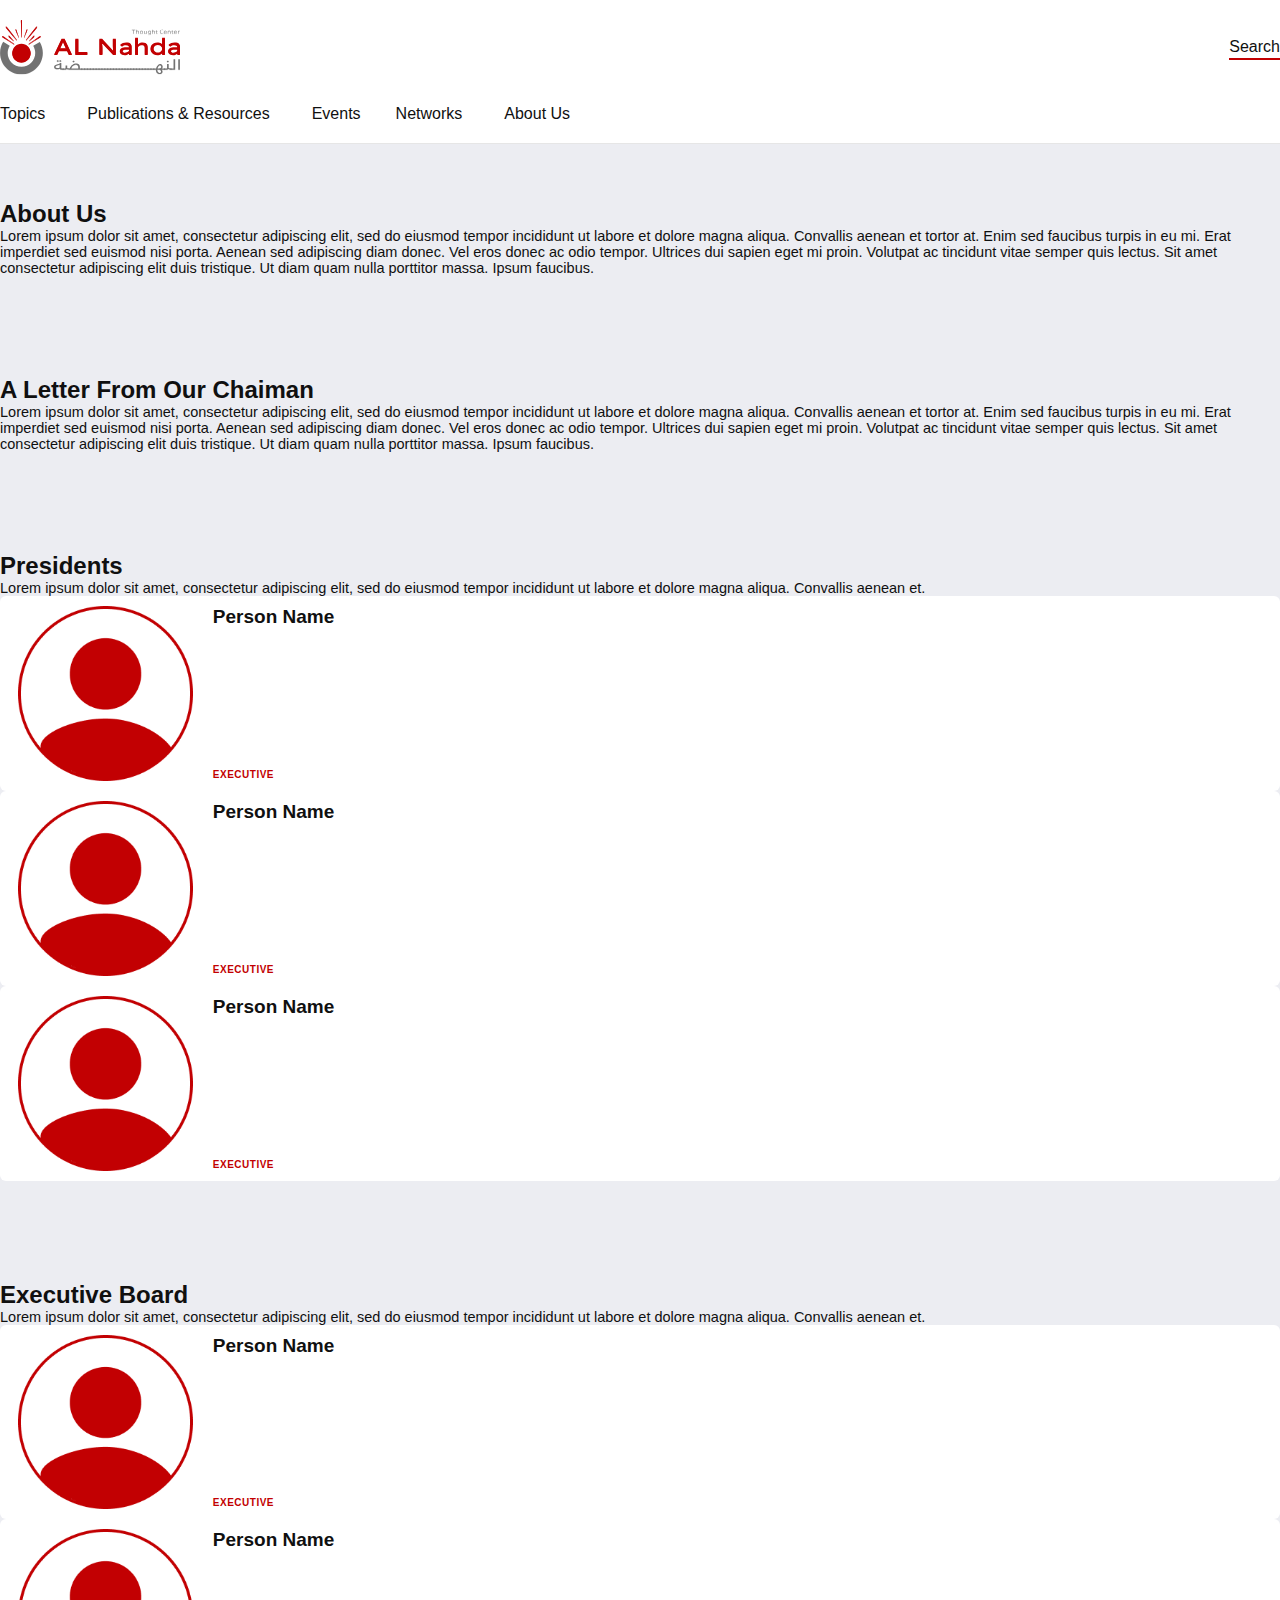
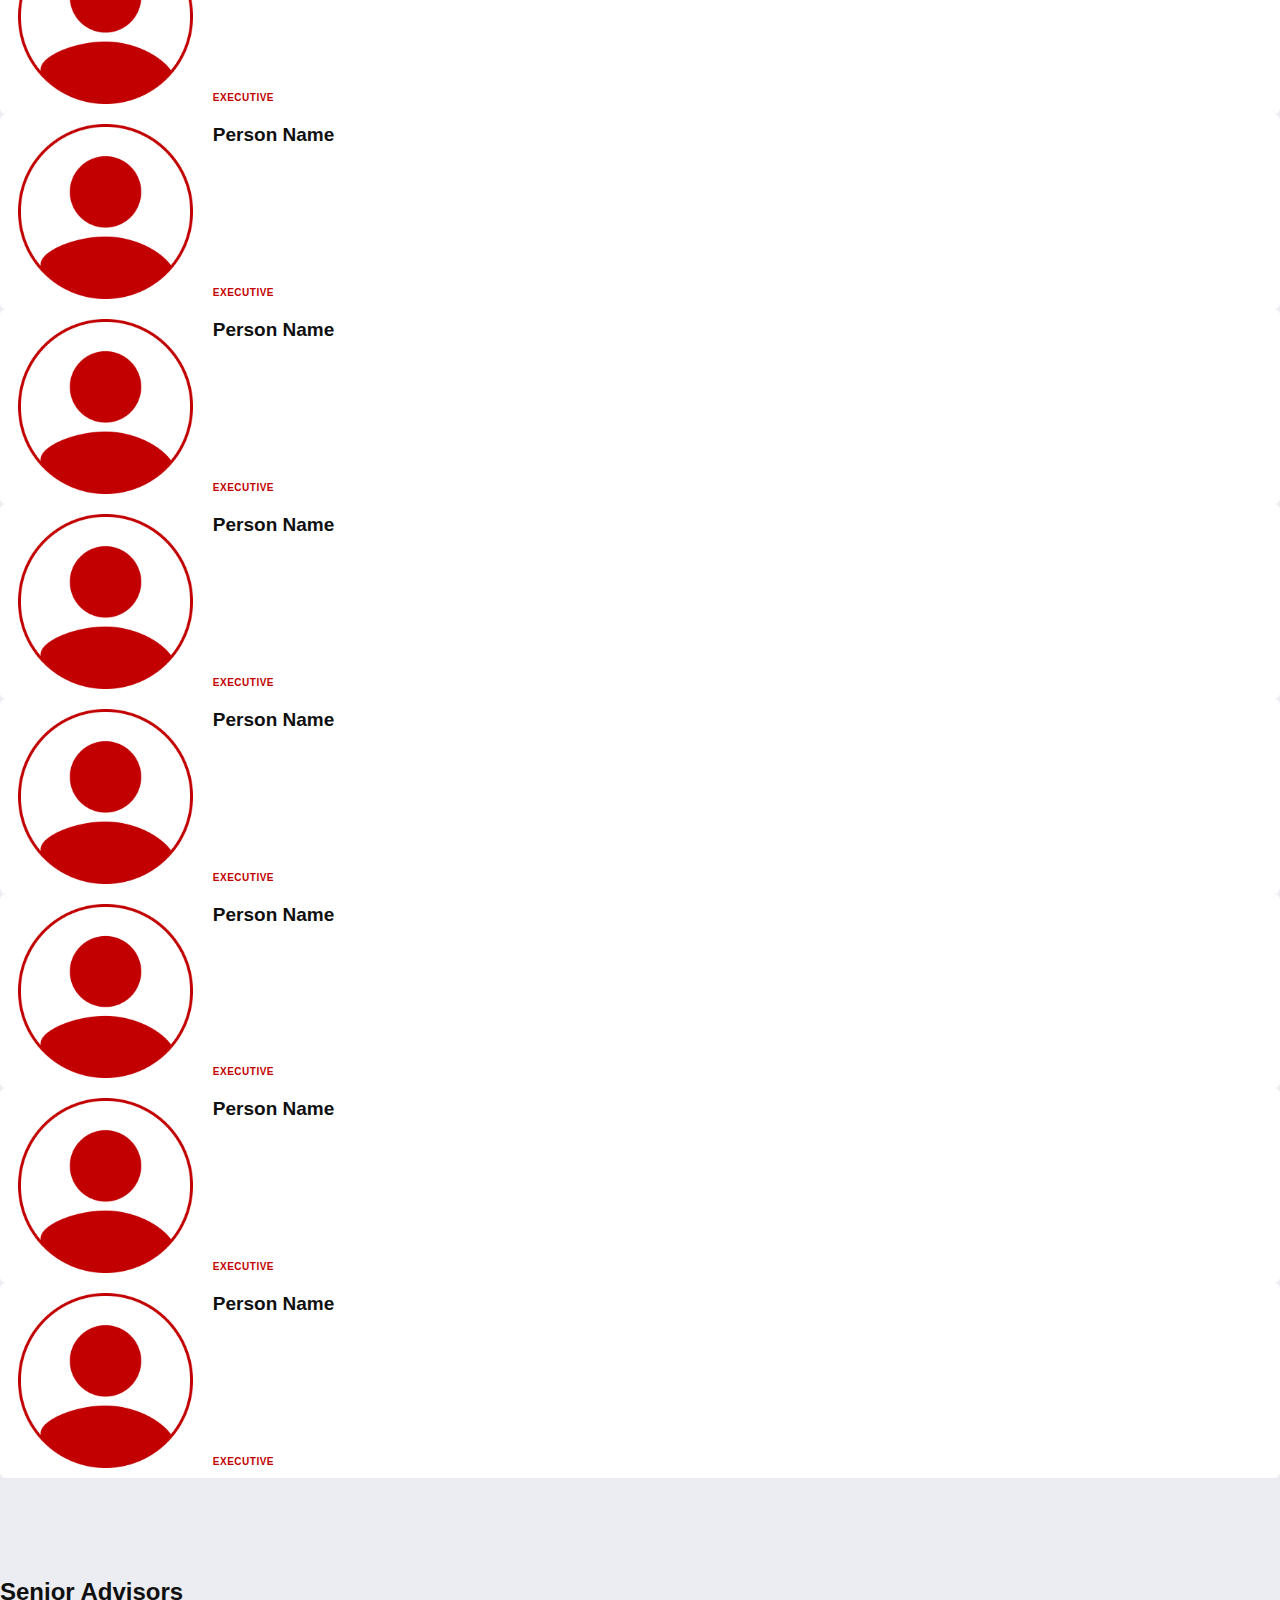
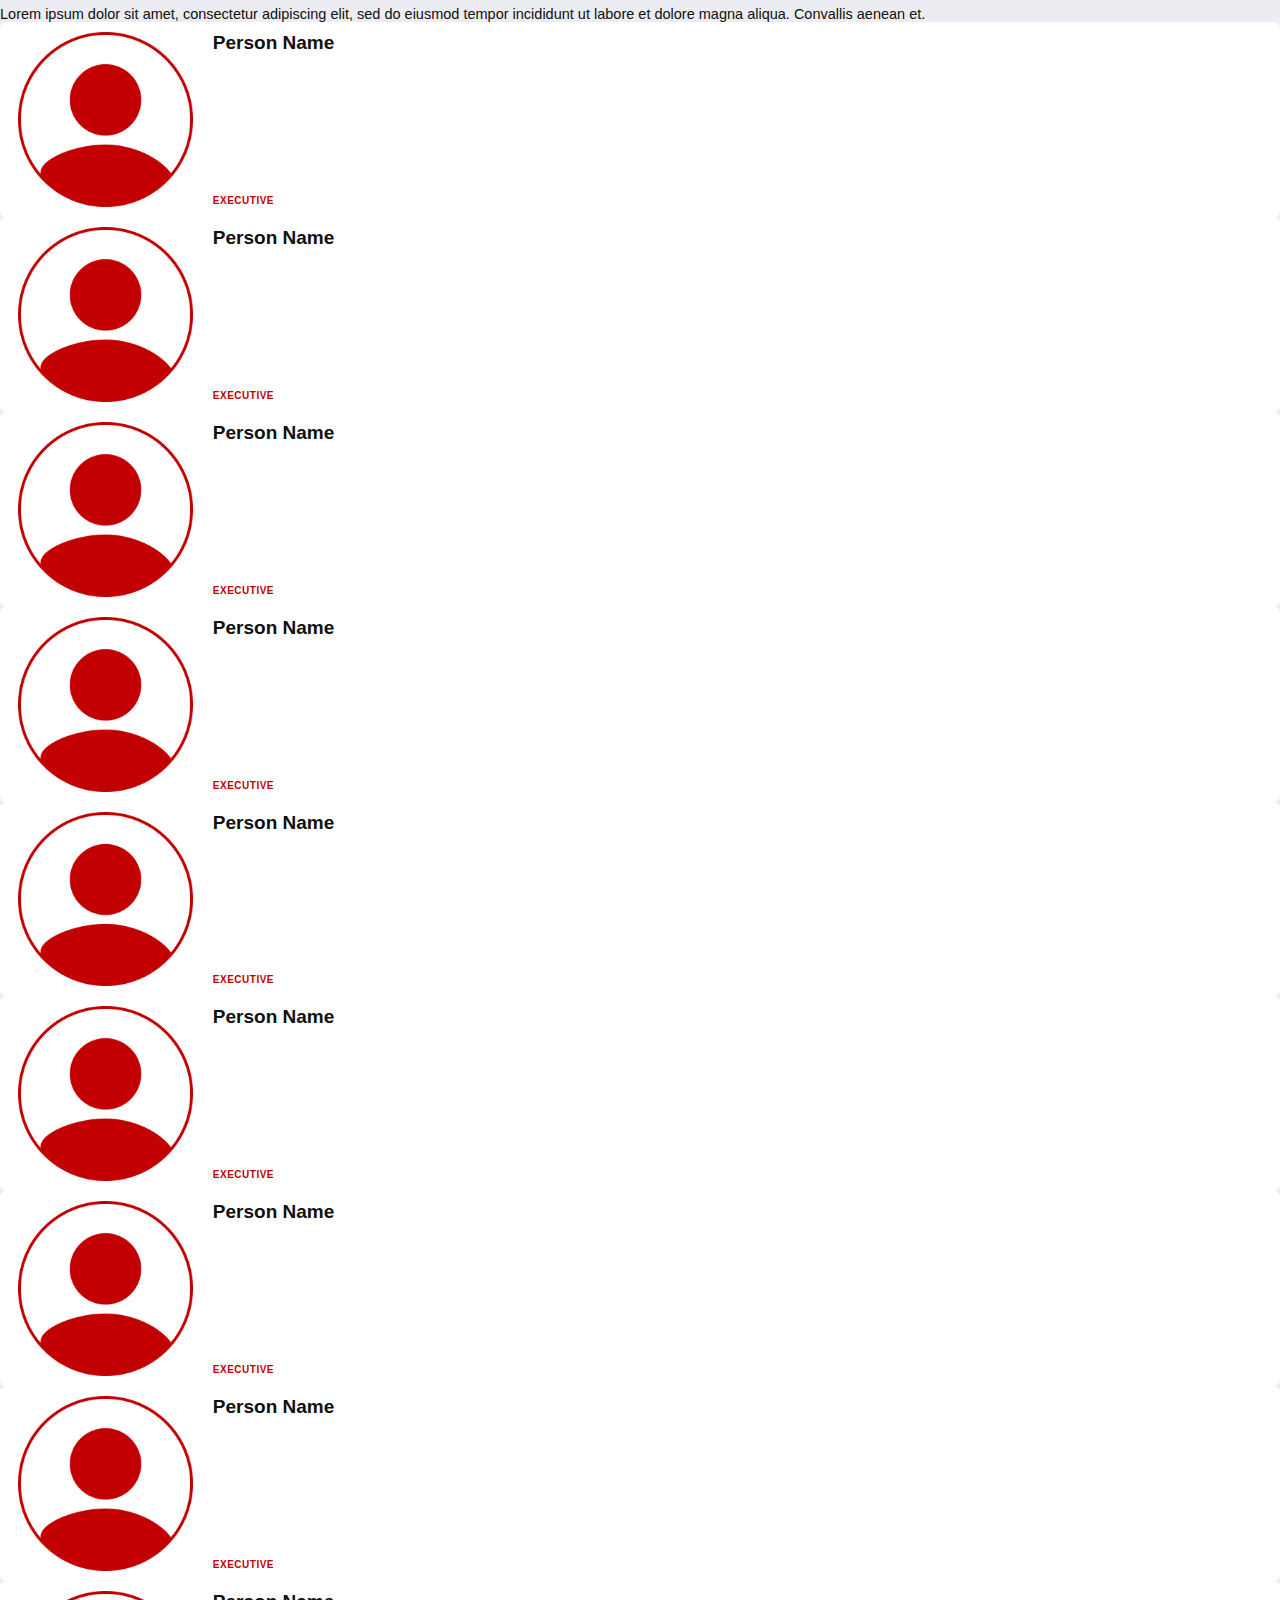
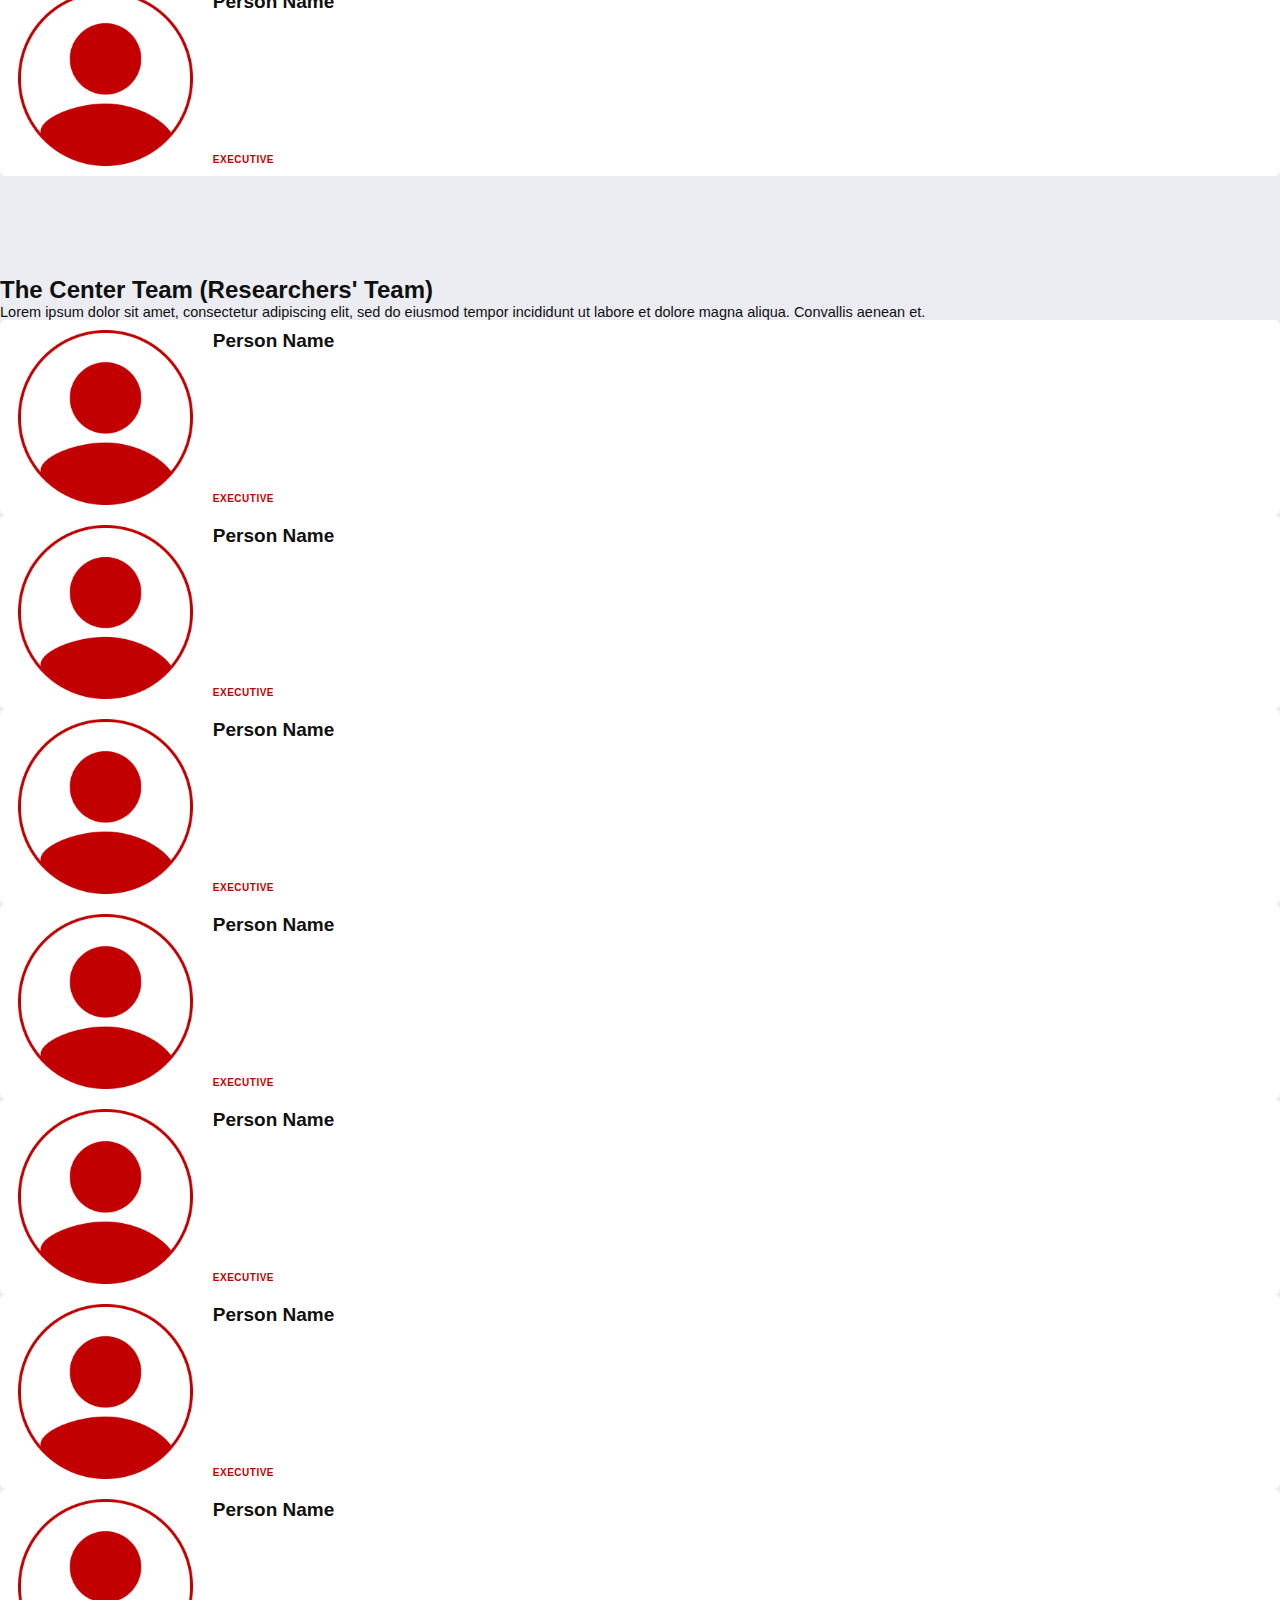
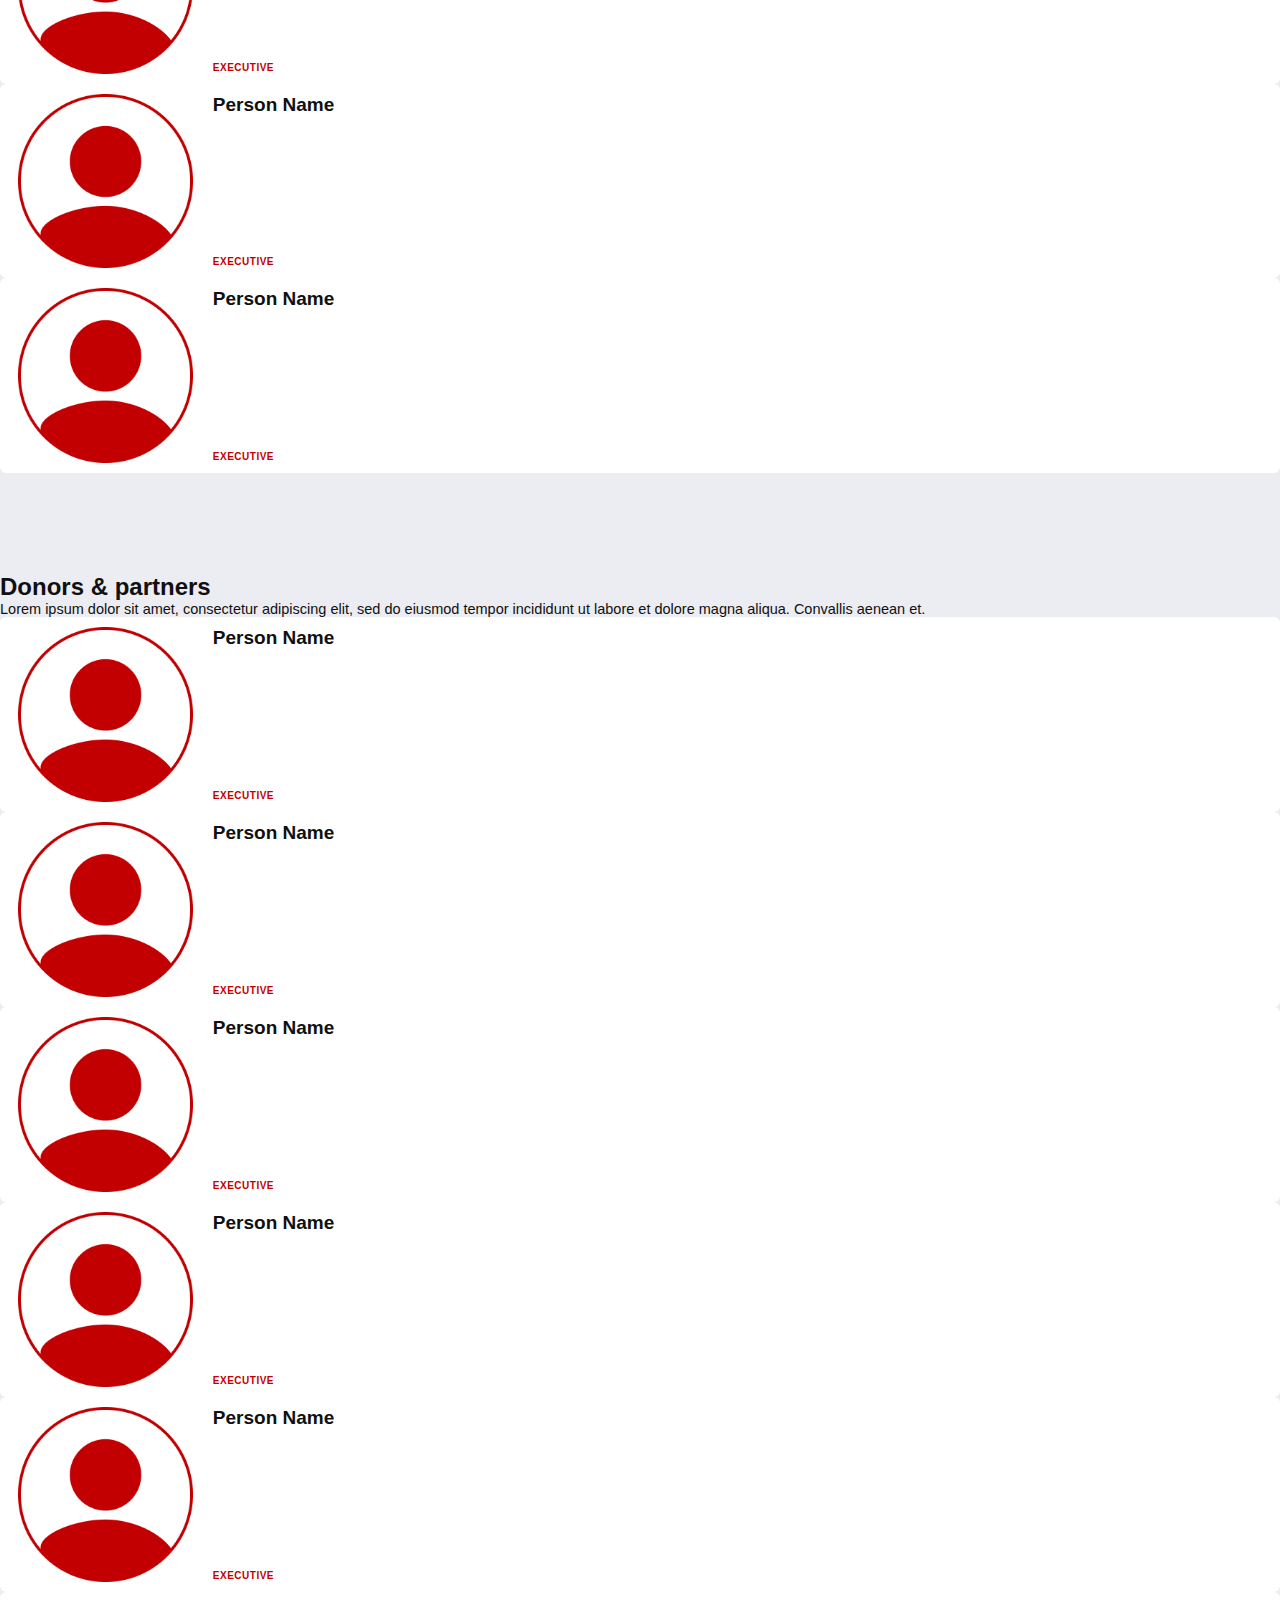
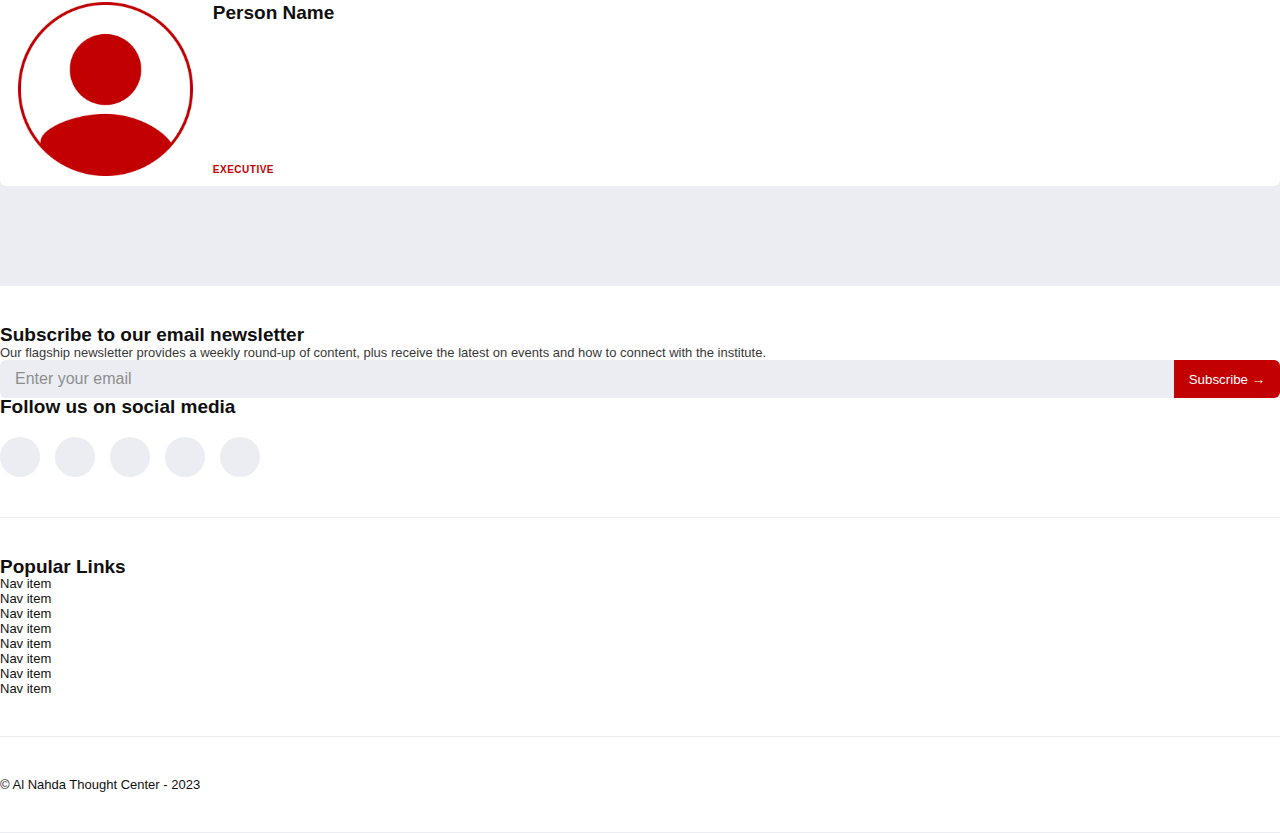
==== about-us.html @ d51bea32 "asd" ====
<!DOCTYPE html>
<html lang="en">
    <head>
        <meta charset="UTF-8" />
        <meta name="viewport" content="width=device-width, initial-scale=1.0" />
        <title>Topics</title>
        <link
            rel="shortcut icon"
            href="/assets/img/favico.png"
            type="image/x-icon"
        />

        <link
            rel="stylesheet"
            href="https://cdn.jsdelivr.net/npm/swiper@10/swiper-bundle.min.css"
        />
        <link
            href="https://cdn.jsdelivr.net/npm/bootstrap@5.3.1/dist/css/bootstrap.min.css"
            rel="stylesheet"
            integrity="sha384-4bw+/aepP/YC94hEpVNVgiZdgIC5+VKNBQNGCHeKRQN+PtmoHDEXuppvnDJzQIu9"
            crossorigin="anonymous"
        />
        <link rel="stylesheet" href="/assets/css/global.css" />
        <link rel="stylesheet" href="/assets/css/breakpoints.css" />
        <link
            rel="stylesheet"
            href="https://cdnjs.cloudflare.com/ajax/libs/font-awesome/6.4.2/css/all.min.css"
            integrity="sha512-z3gLpd7yknf1YoNbCzqRKc4qyor8gaKU1qmn+CShxbuBusANI9QpRohGBreCFkKxLhei6S9CQXFEbbKuqLg0DA=="
            crossorigin="anonymous"
            referrerpolicy="no-referrer"
        />

        <script src="https://cdn.jsdelivr.net/npm/swiper@10/swiper-bundle.min.js"></script>
    </head>
    <body>
        <header class="header always-light">
            <div class="header__head container">
                <div class="header__logo_search_field">
                    <a href="/" class="img header__logo">
                        <img
                            src="/assets/img/alNahdaLogo.svg"
                            alt="AlNahda Logo"
                            srcset=""
                            width="225px"
                            data-background="transparent"
                        />
                        <img
                            src="/assets/img/alNahdaLogo_dark.svg"
                            alt="AlNahda Logo"
                            srcset=""
                            width="225px"
                            data-background="light"
                        />
                    </a>
                    <div class="header__right-group">
                        <div class="header__search_option">
                            <span class="hide-on-tablet">Search</span>
                            <i class="fa fa-search"></i>
                        </div>
                        <div class="header__hamburger-menu">
                            <i class="open-icon fa fa-bars"></i>
                            <i class="close-icon fa fa-xmark"></i>
                        </div>
                    </div>
                </div>
                <nav class="header__nav_bar">
                    <div class="header__main-menu">
                        <div class="header__nav_option" data-nav="topics">
                            <span>Topics</span>
                            <i class="fa fa-chevron-down"></i>
                        </div>
                        <div class="header__nav_option" data-nav="publications">
                            <span>Publications & Resources</span>
                            <i class="fa fa-chevron-down"></i>
                        </div>
                        <div class="header__nav_option">
                            <span>Events</span>
                        </div>
                        <div class="header__nav_option">
                            <span>Networks</span>
                            <i class="fa fa-chevron-down"></i>
                        </div>
                        <div class="header__nav_option">
                            <span>About Us</span>
                            <i class="fa fa-chevron-down"></i>
                        </div>
                    </div>
                    <div class="header__submenu">
                        <div class="container header__placeholders-wrapper">
                            <div class="header__submenu__placeholder"></div>
                            <div class="header__submenu__separator"></div>
                            <div class="header__subsubmenu__placeholder"></div>
                        </div>
                        <template data-nav="topics">
                            <div class="header__submenu__content">
                                <h3 class="card-title">Topic Themes</h3>
                                <ul class="submenu-list">
                                    <li
                                        class="submenu-item"
                                        data-submenu="arab_transformations_and_al_nahda"
                                    >
                                        <a href="/topics.html">
                                            Arab Transformations and Al Nahda
                                        </a>
                                    </li>
                                    <li
                                        class="submenu-item"
                                        data-submenu="access_to_justice"
                                    >
                                        <a href="#"> Access to Justice </a>
                                    </li>
                                    <li class="submenu-item">
                                        <a href="#">
                                            Social Protection and Economic
                                            Development
                                        </a>
                                    </li>
                                    <li class="submenu-item">
                                        <a href="#">
                                            The Question of Palestine
                                        </a>
                                    </li>
                                    <li class="submenu-item">
                                        <a href="#">
                                            Migration, Forced Displacement, and
                                            statelessness in the Arab World
                                        </a>
                                    </li>
                                    <li class="submenu-item">
                                        <a href="#">
                                            Gender Justice and Youth Empowerment
                                        </a>
                                    </li>
                                </ul>
                            </div>

                            <template
                                data-submenu="arab_transformations_and_al_nahda"
                            >
                                <div class="header__subsubmenu__content">
                                    <h3
                                        class="card-title"
                                        id="subsubmenu-title"
                                    ></h3>
                                    <ul class="submenu-list">
                                        <li class="submenu-item">
                                            <a href="#">
                                                Revival of Al Nahda Talks
                                            </a>
                                        </li>
                                        <li class="submenu-item">
                                            <a href="#">
                                                Peace and Conflict in the Arab
                                                World
                                            </a>
                                        </li>
                                        <li class="submenu-item">
                                            <a href="#">
                                                Civic Space and Society
                                            </a>
                                        </li>
                                    </ul>
                                </div>
                            </template>

                            <template data-submenu="access_to_justice">
                                <div class="header__subsubmenu__content">
                                    <h3
                                        class="card-title"
                                        id="subsubmenu-title"
                                    ></h3>
                                    <ul class="submenu-list">
                                        <li class="submenu-item">
                                            <a href="#"> Legal Aid </a>
                                        </li>
                                        <li class="submenu-item">
                                            <a href="#">
                                                Women’s Access to Justice
                                            </a>
                                        </li>
                                        <li class="submenu-item">
                                            <a href="#">
                                                Children´s Access to Justice
                                            </a>
                                        </li>
                                        <li class="submenu-item">
                                            <a href="#">
                                                Combating Narcotics and Drugs
                                            </a>
                                        </li>
                                        <li class="submenu-item">
                                            <a href="#">
                                                Right to Health and
                                                Accountability
                                            </a>
                                        </li>
                                        <li class="submenu-item">
                                            <a href="#">
                                                Justice Sector Reform
                                            </a>
                                        </li>
                                    </ul>
                                </div>
                            </template>
                        </template>

                        <template data-nav="publications">
                            <div class="header__submenu__content">
                                <h3 class="card-title">
                                    Publications and Resources
                                </h3>
                                <ul class="submenu-list">
                                    <li class="submenu-item">
                                        Reports & Studies
                                    </li>
                                    <li class="submenu-item">Policy Briefs</li>
                                    <li class="submenu-item">Books</li>
                                </ul>
                            </div>
                        </template>
                    </div>
                </nav>
            </div>
        </header>
        <main>
            <section>
                <div class="container block-section pad-header-height">
                    <div class="row">
                        <div class="col-6">
                            <h2 class="display-3 fw-bold mb-4">About Us</h2>
                            <p>
                                Lorem ipsum dolor sit amet, consectetur
                                adipiscing elit, sed do eiusmod tempor
                                incididunt ut labore et dolore magna aliqua.
                                Convallis aenean et tortor at. Enim sed faucibus
                                turpis in eu mi. Erat imperdiet sed euismod nisi
                                porta. Aenean sed adipiscing diam donec. Vel
                                eros donec ac odio tempor. Ultrices dui sapien
                                eget mi proin. Volutpat ac tincidunt vitae
                                semper quis lectus. Sit amet consectetur
                                adipiscing elit duis tristique. Ut diam quam
                                nulla porttitor massa. Ipsum faucibus.
                            </p>
                        </div>
                        <div class="col-6 img img-contain">
                            <img
                                src="/assets/img/alNahdaLogo_dark.svg"
                                alt=""
                            />
                        </div>
                    </div>
                </div>
            </section>
            <section>
                <div class="container block-section">
                    <div class="row">
                        <div class="col-6 img img-contain">
                            <img src="/assets/img/person.png" alt="" />
                        </div>
                        <div class="col-6">
                            <h2 class="display-3 fw-bold mb-4">
                                A Letter From Our Chaiman
                            </h2>
                            <p>
                                Lorem ipsum dolor sit amet, consectetur
                                adipiscing elit, sed do eiusmod tempor
                                incididunt ut labore et dolore magna aliqua.
                                Convallis aenean et tortor at. Enim sed faucibus
                                turpis in eu mi. Erat imperdiet sed euismod nisi
                                porta. Aenean sed adipiscing diam donec. Vel
                                eros donec ac odio tempor. Ultrices dui sapien
                                eget mi proin. Volutpat ac tincidunt vitae
                                semper quis lectus. Sit amet consectetur
                                adipiscing elit duis tristique. Ut diam quam
                                nulla porttitor massa. Ipsum faucibus.
                            </p>
                        </div>
                    </div>
                </div>
            </section>

            <section>
                <div class="container block-section">
                    <div class="row">
                        <h2 class="display-3 fw-bolder">Presidents</h2>
                    </div>
                    <div class="row">
                        <div class="col-6 mb-3">
                            <p>
                                Lorem ipsum dolor sit amet, consectetur
                                adipiscing elit, sed do eiusmod tempor
                                incididunt ut labore et dolore magna aliqua.
                                Convallis aenean et.
                            </p>
                        </div>
                    </div>
                    <div class="row mb-4">
                        <div class="col-4">
                            <div class="person-card">
                                <div class="person-card__img img">
                                    <img
                                        src="/assets/img/person.png"
                                        alt="person"
                                    />
                                </div>
                                <div class="person-card__info">
                                    <div class="person-card__name">
                                        Person Name
                                    </div>
                                    <div class="meta">EXECUTIVE</div>
                                </div>
                            </div>
                        </div>
                        <div class="col-4">
                            <div class="person-card">
                                <div class="person-card__img img">
                                    <img
                                        src="/assets/img/person.png"
                                        alt="person"
                                    />
                                </div>
                                <div class="person-card__info">
                                    <div class="person-card__name">
                                        Person Name
                                    </div>
                                    <div class="meta">EXECUTIVE</div>
                                </div>
                            </div>
                        </div>
                        <div class="col-4">
                            <div class="person-card">
                                <div class="person-card__img img">
                                    <img
                                        src="/assets/img/person.png"
                                        alt="person"
                                    />
                                </div>
                                <div class="person-card__info">
                                    <div class="person-card__name">
                                        Person Name
                                    </div>
                                    <div class="meta">EXECUTIVE</div>
                                </div>
                            </div>
                        </div>
                    </div>
                </div>
            </section>

            <section>
                <div class="container block-section">
                    <div class="row">
                        <h2 class="display-3 fw-bolder">Executive Board</h2>
                    </div>
                    <div class="row">
                        <div class="col-6 mb-3">
                            <p>
                                Lorem ipsum dolor sit amet, consectetur
                                adipiscing elit, sed do eiusmod tempor
                                incididunt ut labore et dolore magna aliqua.
                                Convallis aenean et.
                            </p>
                        </div>
                    </div>
                    <div class="row mb-4">
                        <div class="col-4">
                            <div class="person-card">
                                <div class="person-card__img img">
                                    <img
                                        src="/assets/img/person.png"
                                        alt="person"
                                    />
                                </div>
                                <div class="person-card__info">
                                    <div class="person-card__name">
                                        Person Name
                                    </div>
                                    <div class="meta">EXECUTIVE</div>
                                </div>
                            </div>
                        </div>
                        <div class="col-4">
                            <div class="person-card">
                                <div class="person-card__img img">
                                    <img
                                        src="/assets/img/person.png"
                                        alt="person"
                                    />
                                </div>
                                <div class="person-card__info">
                                    <div class="person-card__name">
                                        Person Name
                                    </div>
                                    <div class="meta">EXECUTIVE</div>
                                </div>
                            </div>
                        </div>
                        <div class="col-4">
                            <div class="person-card">
                                <div class="person-card__img img">
                                    <img
                                        src="/assets/img/person.png"
                                        alt="person"
                                    />
                                </div>
                                <div class="person-card__info">
                                    <div class="person-card__name">
                                        Person Name
                                    </div>
                                    <div class="meta">EXECUTIVE</div>
                                </div>
                            </div>
                        </div>
                    </div>
                    <div class="row mb-4">
                        <div class="col-4">
                            <div class="person-card">
                                <div class="person-card__img img">
                                    <img
                                        src="/assets/img/person.png"
                                        alt="person"
                                    />
                                </div>
                                <div class="person-card__info">
                                    <div class="person-card__name">
                                        Person Name
                                    </div>
                                    <div class="meta">EXECUTIVE</div>
                                </div>
                            </div>
                        </div>
                        <div class="col-4">
                            <div class="person-card">
                                <div class="person-card__img img">
                                    <img
                                        src="/assets/img/person.png"
                                        alt="person"
                                    />
                                </div>
                                <div class="person-card__info">
                                    <div class="person-card__name">
                                        Person Name
                                    </div>
                                    <div class="meta">EXECUTIVE</div>
                                </div>
                            </div>
                        </div>
                        <div class="col-4">
                            <div class="person-card">
                                <div class="person-card__img img">
                                    <img
                                        src="/assets/img/person.png"
                                        alt="person"
                                    />
                                </div>
                                <div class="person-card__info">
                                    <div class="person-card__name">
                                        Person Name
                                    </div>
                                    <div class="meta">EXECUTIVE</div>
                                </div>
                            </div>
                        </div>
                    </div>
                    <div class="row mb-4">
                        <div class="col-4">
                            <div class="person-card">
                                <div class="person-card__img img">
                                    <img
                                        src="/assets/img/person.png"
                                        alt="person"
                                    />
                                </div>
                                <div class="person-card__info">
                                    <div class="person-card__name">
                                        Person Name
                                    </div>
                                    <div class="meta">EXECUTIVE</div>
                                </div>
                            </div>
                        </div>
                        <div class="col-4">
                            <div class="person-card">
                                <div class="person-card__img img">
                                    <img
                                        src="/assets/img/person.png"
                                        alt="person"
                                    />
                                </div>
                                <div class="person-card__info">
                                    <div class="person-card__name">
                                        Person Name
                                    </div>
                                    <div class="meta">EXECUTIVE</div>
                                </div>
                            </div>
                        </div>
                        <div class="col-4">
                            <div class="person-card">
                                <div class="person-card__img img">
                                    <img
                                        src="/assets/img/person.png"
                                        alt="person"
                                    />
                                </div>
                                <div class="person-card__info">
                                    <div class="person-card__name">
                                        Person Name
                                    </div>
                                    <div class="meta">EXECUTIVE</div>
                                </div>
                            </div>
                        </div>
                    </div>
                </div>
            </section>

            <section>
                <div class="container block-section">
                    <div class="row">
                        <h2 class="display-3 fw-bolder">Senior Advisors</h2>
                    </div>
                    <div class="row">
                        <div class="col-6 mb-3">
                            <p>
                                Lorem ipsum dolor sit amet, consectetur
                                adipiscing elit, sed do eiusmod tempor
                                incididunt ut labore et dolore magna aliqua.
                                Convallis aenean et.
                            </p>
                        </div>
                    </div>
                    <div class="row mb-4">
                        <div class="col-4">
                            <div class="person-card">
                                <div class="person-card__img img">
                                    <img
                                        src="/assets/img/person.png"
                                        alt="person"
                                    />
                                </div>
                                <div class="person-card__info">
                                    <div class="person-card__name">
                                        Person Name
                                    </div>
                                    <div class="meta">EXECUTIVE</div>
                                </div>
                            </div>
                        </div>
                        <div class="col-4">
                            <div class="person-card">
                                <div class="person-card__img img">
                                    <img
                                        src="/assets/img/person.png"
                                        alt="person"
                                    />
                                </div>
                                <div class="person-card__info">
                                    <div class="person-card__name">
                                        Person Name
                                    </div>
                                    <div class="meta">EXECUTIVE</div>
                                </div>
                            </div>
                        </div>
                        <div class="col-4">
                            <div class="person-card">
                                <div class="person-card__img img">
                                    <img
                                        src="/assets/img/person.png"
                                        alt="person"
                                    />
                                </div>
                                <div class="person-card__info">
                                    <div class="person-card__name">
                                        Person Name
                                    </div>
                                    <div class="meta">EXECUTIVE</div>
                                </div>
                            </div>
                        </div>
                    </div>
                    <div class="row mb-4">
                        <div class="col-4">
                            <div class="person-card">
                                <div class="person-card__img img">
                                    <img
                                        src="/assets/img/person.png"
                                        alt="person"
                                    />
                                </div>
                                <div class="person-card__info">
                                    <div class="person-card__name">
                                        Person Name
                                    </div>
                                    <div class="meta">EXECUTIVE</div>
                                </div>
                            </div>
                        </div>
                        <div class="col-4">
                            <div class="person-card">
                                <div class="person-card__img img">
                                    <img
                                        src="/assets/img/person.png"
                                        alt="person"
                                    />
                                </div>
                                <div class="person-card__info">
                                    <div class="person-card__name">
                                        Person Name
                                    </div>
                                    <div class="meta">EXECUTIVE</div>
                                </div>
                            </div>
                        </div>
                        <div class="col-4">
                            <div class="person-card">
                                <div class="person-card__img img">
                                    <img
                                        src="/assets/img/person.png"
                                        alt="person"
                                    />
                                </div>
                                <div class="person-card__info">
                                    <div class="person-card__name">
                                        Person Name
                                    </div>
                                    <div class="meta">EXECUTIVE</div>
                                </div>
                            </div>
                        </div>
                    </div>
                    <div class="row mb-4">
                        <div class="col-4">
                            <div class="person-card">
                                <div class="person-card__img img">
                                    <img
                                        src="/assets/img/person.png"
                                        alt="person"
                                    />
                                </div>
                                <div class="person-card__info">
                                    <div class="person-card__name">
                                        Person Name
                                    </div>
                                    <div class="meta">EXECUTIVE</div>
                                </div>
                            </div>
                        </div>
                        <div class="col-4">
                            <div class="person-card">
                                <div class="person-card__img img">
                                    <img
                                        src="/assets/img/person.png"
                                        alt="person"
                                    />
                                </div>
                                <div class="person-card__info">
                                    <div class="person-card__name">
                                        Person Name
                                    </div>
                                    <div class="meta">EXECUTIVE</div>
                                </div>
                            </div>
                        </div>
                        <div class="col-4">
                            <div class="person-card">
                                <div class="person-card__img img">
                                    <img
                                        src="/assets/img/person.png"
                                        alt="person"
                                    />
                                </div>
                                <div class="person-card__info">
                                    <div class="person-card__name">
                                        Person Name
                                    </div>
                                    <div class="meta">EXECUTIVE</div>
                                </div>
                            </div>
                        </div>
                    </div>
                </div>
            </section>

            <section>
                <div class="container block-section">
                    <div class="row">
                        <h2 class="display-3 fw-bolder">The Center Team (Researchers' Team)</h2>
                    </div>
                    <div class="row">
                        <div class="col-6 mb-3">
                            <p>
                                Lorem ipsum dolor sit amet, consectetur
                                adipiscing elit, sed do eiusmod tempor
                                incididunt ut labore et dolore magna aliqua.
                                Convallis aenean et.
                            </p>
                        </div>
                    </div>
                    <div class="row mb-4">
                        <div class="col-4">
                            <div class="person-card">
                                <div class="person-card__img img">
                                    <img
                                        src="/assets/img/person.png"
                                        alt="person"
                                    />
                                </div>
                                <div class="person-card__info">
                                    <div class="person-card__name">
                                        Person Name
                                    </div>
                                    <div class="meta">EXECUTIVE</div>
                                </div>
                            </div>
                        </div>
                        <div class="col-4">
                            <div class="person-card">
                                <div class="person-card__img img">
                                    <img
                                        src="/assets/img/person.png"
                                        alt="person"
                                    />
                                </div>
                                <div class="person-card__info">
                                    <div class="person-card__name">
                                        Person Name
                                    </div>
                                    <div class="meta">EXECUTIVE</div>
                                </div>
                            </div>
                        </div>
                        <div class="col-4">
                            <div class="person-card">
                                <div class="person-card__img img">
                                    <img
                                        src="/assets/img/person.png"
                                        alt="person"
                                    />
                                </div>
                                <div class="person-card__info">
                                    <div class="person-card__name">
                                        Person Name
                                    </div>
                                    <div class="meta">EXECUTIVE</div>
                                </div>
                            </div>
                        </div>
                    </div>
                    <div class="row mb-4">
                        <div class="col-4">
                            <div class="person-card">
                                <div class="person-card__img img">
                                    <img
                                        src="/assets/img/person.png"
                                        alt="person"
                                    />
                                </div>
                                <div class="person-card__info">
                                    <div class="person-card__name">
                                        Person Name
                                    </div>
                                    <div class="meta">EXECUTIVE</div>
                                </div>
                            </div>
                        </div>
                        <div class="col-4">
                            <div class="person-card">
                                <div class="person-card__img img">
                                    <img
                                        src="/assets/img/person.png"
                                        alt="person"
                                    />
                                </div>
                                <div class="person-card__info">
                                    <div class="person-card__name">
                                        Person Name
                                    </div>
                                    <div class="meta">EXECUTIVE</div>
                                </div>
                            </div>
                        </div>
                        <div class="col-4">
                            <div class="person-card">
                                <div class="person-card__img img">
                                    <img
                                        src="/assets/img/person.png"
                                        alt="person"
                                    />
                                </div>
                                <div class="person-card__info">
                                    <div class="person-card__name">
                                        Person Name
                                    </div>
                                    <div class="meta">EXECUTIVE</div>
                                </div>
                            </div>
                        </div>
                    </div>
                    <div class="row mb-4">
                        <div class="col-4">
                            <div class="person-card">
                                <div class="person-card__img img">
                                    <img
                                        src="/assets/img/person.png"
                                        alt="person"
                                    />
                                </div>
                                <div class="person-card__info">
                                    <div class="person-card__name">
                                        Person Name
                                    </div>
                                    <div class="meta">EXECUTIVE</div>
                                </div>
                            </div>
                        </div>
                        <div class="col-4">
                            <div class="person-card">
                                <div class="person-card__img img">
                                    <img
                                        src="/assets/img/person.png"
                                        alt="person"
                                    />
                                </div>
                                <div class="person-card__info">
                                    <div class="person-card__name">
                                        Person Name
                                    </div>
                                    <div class="meta">EXECUTIVE</div>
                                </div>
                            </div>
                        </div>
                        <div class="col-4">
                            <div class="person-card">
                                <div class="person-card__img img">
                                    <img
                                        src="/assets/img/person.png"
                                        alt="person"
                                    />
                                </div>
                                <div class="person-card__info">
                                    <div class="person-card__name">
                                        Person Name
                                    </div>
                                    <div class="meta">EXECUTIVE</div>
                                </div>
                            </div>
                        </div>
                    </div>
                </div>
            </section>
            
            <section>
                <div class="container block-section">
                    <div class="row">
                        <h2 class="display-3 fw-bolder">Donors & partners</h2>
                    </div>
                    <div class="row">
                        <div class="col-6 mb-3">
                            <p>
                                Lorem ipsum dolor sit amet, consectetur
                                adipiscing elit, sed do eiusmod tempor
                                incididunt ut labore et dolore magna aliqua.
                                Convallis aenean et.
                            </p>
                        </div>
                    </div>
                    
                    <div class="row mb-4">
                        <div class="col-4">
                            <div class="person-card">
                                <div class="person-card__img img">
                                    <img
                                        src="/assets/img/person.png"
                                        alt="person"
                                    />
                                </div>
                                <div class="person-card__info">
                                    <div class="person-card__name">
                                        Person Name
                                    </div>
                                    <div class="meta">EXECUTIVE</div>
                                </div>
                            </div>
                        </div>
                        <div class="col-4">
                            <div class="person-card">
                                <div class="person-card__img img">
                                    <img
                                        src="/assets/img/person.png"
                                        alt="person"
                                    />
                                </div>
                                <div class="person-card__info">
                                    <div class="person-card__name">
                                        Person Name
                                    </div>
                                    <div class="meta">EXECUTIVE</div>
                                </div>
                            </div>
                        </div>
                        <div class="col-4">
                            <div class="person-card">
                                <div class="person-card__img img">
                                    <img
                                        src="/assets/img/person.png"
                                        alt="person"
                                    />
                                </div>
                                <div class="person-card__info">
                                    <div class="person-card__name">
                                        Person Name
                                    </div>
                                    <div class="meta">EXECUTIVE</div>
                                </div>
                            </div>
                        </div>
                    </div>
                    <div class="row mb-4">
                        <div class="col-4">
                            <div class="person-card">
                                <div class="person-card__img img">
                                    <img
                                        src="/assets/img/person.png"
                                        alt="person"
                                    />
                                </div>
                                <div class="person-card__info">
                                    <div class="person-card__name">
                                        Person Name
                                    </div>
                                    <div class="meta">EXECUTIVE</div>
                                </div>
                            </div>
                        </div>
                        <div class="col-4">
                            <div class="person-card">
                                <div class="person-card__img img">
                                    <img
                                        src="/assets/img/person.png"
                                        alt="person"
                                    />
                                </div>
                                <div class="person-card__info">
                                    <div class="person-card__name">
                                        Person Name
                                    </div>
                                    <div class="meta">EXECUTIVE</div>
                                </div>
                            </div>
                        </div>
                        <div class="col-4">
                            <div class="person-card">
                                <div class="person-card__img img">
                                    <img
                                        src="/assets/img/person.png"
                                        alt="person"
                                    />
                                </div>
                                <div class="person-card__info">
                                    <div class="person-card__name">
                                        Person Name
                                    </div>
                                    <div class="meta">EXECUTIVE</div>
                                </div>
                            </div>
                        </div>
                    </div>
                </div>
            </section>
        </main>

        <footer>
            <div class="footer-section">
                <div class="container">
                    <div class="row">
                        <div class="col-4 email-collector social-reach">
                            <h3 class="card-title mb-3">
                                Subscribe to our email newsletter
                            </h3>
                            <p class="card-subtitle text-secondary mb-5">
                                Our flagship newsletter provides a weekly
                                round-up of content, plus receive the latest on
                                events and how to connect with the institute.
                            </p>
                            <div class="email-input">
                                <input
                                    type="email"
                                    name="email"
                                    id="email"
                                    placeholder="Enter your email"
                                />
                                <button type="button">Subscribe →</button>
                            </div>
                        </div>
                        <div class="col-4 offset-4 social-follow">
                            <h3 class="card-title">
                                Follow us on social media
                            </h3>
                            <div class="social-list">
                                <a href="#" class="social-icon">
                                    <i class="fa-brands fa-facebook-f"></i>
                                </a>
                                <a href="#" class="social-icon">
                                    <i class="fa-brands fa-instagram"></i>
                                </a>
                                <a href="#" class="social-icon">
                                    <i class="fa-brands fa-linkedin"></i>
                                </a>
                                <a href="#" class="social-icon">
                                    <i class="fa-brands fa-youtube"></i>
                                </a>
                                <a href="#" class="social-icon">
                                    <i class="fa-brands fa-x-twitter"></i>
                                </a>
                            </div>
                        </div>
                    </div>
                </div>
            </div>
            <div class="footer-section">
                <div class="container popular-links">
                    <h3 class="card-title mb-5">Popular Links</h3>

                    <ul class="p-0">
                        <li class="mb-4">
                            <a class="lh-sm pb-1 underline-effect" href="#"
                                >Nav item</a
                            >
                        </li>
                        <li class="mb-4">
                            <a class="lh-sm pb-1 underline-effect" href="#"
                                >Nav item</a
                            >
                        </li>
                        <li class="mb-4">
                            <a class="lh-sm pb-1 underline-effect" href="#"
                                >Nav item</a
                            >
                        </li>
                        <li class="mb-4">
                            <a class="lh-sm pb-1 underline-effect" href="#"
                                >Nav item</a
                            >
                        </li>
                        <li class="mb-4">
                            <a class="lh-sm pb-1 underline-effect" href="#"
                                >Nav item</a
                            >
                        </li>
                        <li class="mb-4">
                            <a class="lh-sm pb-1 underline-effect" href="#"
                                >Nav item</a
                            >
                        </li>
                        <li class="mb-4">
                            <a class="lh-sm pb-1 underline-effect" href="#"
                                >Nav item</a
                            >
                        </li>
                        <li class="mb-4">
                            <a class="lh-sm pb-1 underline-effect" href="#"
                                >Nav item</a
                            >
                        </li>
                    </ul>
                </div>
            </div>
            <div class="copyright footer-section">
                <div class="container">© Al Nahda Thought Center - 2023</div>
            </div>
        </footer>

        <!-- header -->
        <script>
            let activeMenuItem,
                activeSubmenuItem,
                headerBackgroundChangethreshold = 150,
                menuOpened = false;

            const header = document.querySelector("header.header");
            const navbar = header.querySelector(".header__nav_bar");
            const mainMenuItems = [
                ...header.querySelectorAll(
                    ".header__main-menu .header__nav_option"
                ),
            ];
            const subMenu = header.querySelector(".header__submenu");
            const subMenuPlaceholder = subMenu.querySelector(
                ".header__submenu__placeholder"
            );
            const subSubMenuPlaceholder = subMenu.querySelector(
                ".header__subsubmenu__placeholder"
            );
            const submenuSeparator = document.querySelector(
                ".header__submenu__separator"
            );
            const openMenuBtn = header.querySelector(
                ".header__hamburger-menu .open-icon"
            );
            const closeMenuBtn = header.querySelector(
                ".header__hamburger-menu .close-icon"
            );

            const recalculateSubMenuHeight = (cuurentSubMenu) => {
                if (!cuurentSubMenu) return;
                if (!cuurentSubMenu.innerHTML) {
                    subMenu.animate(
                        {
                            height: "0px",
                        },
                        { duration: 300, fill: "forwards" }
                    );
                    return;
                }
                const clientBounding = cuurentSubMenu.getBoundingClientRect();
                const { height } = clientBounding;
                subMenu.animate(
                    {
                        height: height + "px",
                    },
                    { duration: 300, fill: "forwards" }
                );
            };

            const closeSubmenu = () => {
                subMenuPlaceholder.innerHTML = "";
                if (window.scrollY <= headerBackgroundChangethreshold)
                    header.classList.remove("light");
                activeMenuItem = "";
                recalculateSubMenuHeight(subMenuPlaceholder);
            };

            const addListenersToSubmenus = (submenu) => {
                const submenuItems = [
                    ...submenu.querySelectorAll(".submenu-item"),
                ];
                submenuItems.forEach((subMenuItem) => {
                    if (!subSubMenuPlaceholder) return;

                    const getTemplate = (subMenuItem) => {
                        const submenuName = subMenuItem.dataset.submenu;
                        if (!submenuName) return;
                        if (activeSubmenuItem === submenuName) return;
                        activeSubmenuItem = submenuName;
                        submenuSeparator.style.opacity = 1;
                        let template = document.querySelector(
                            `template[data-submenu=${submenuName}]`
                        );
                        if (!template) return;
                        template = template.content.cloneNode(true);
                        return template;
                    };

                    if (window.innerWidth > 900) {
                        if (subMenuItem.onmouseenter) return;
                        subMenuItem.onmouseenter = () => {
                            const template = getTemplate(subMenuItem);
                            if (!template) return;
                            subSubMenuPlaceholder.innerHTML = "";
                            subSubMenuPlaceholder.appendChild(template);
                            subSubMenuPlaceholder.querySelector(
                                "#subsubmenu-title"
                            ).innerText = document.querySelector(
                                `li[data-submenu=${subMenuItem.dataset.submenu}]`
                            ).innerText;
                        };
                    } else {
                        subMenuItem.onclick = () => {
                            const template = getTemplate(subMenuItem);
                            subSubMenuPlaceholder.innerHTML = "";
                            subSubMenuPlaceholder.appendChild(template);
                        };
                    }
                });
            };

            const addClickListenersToMenuItems = () => {
                mainMenuItems.forEach((menuItem) => {
                    if (!subMenuPlaceholder) return;
                    if (window.innerWidth > 900)
                        menuItem.onclick = () => {
                            const navItemName = menuItem.dataset.nav;
                            if (!navItemName) return;
                            if (activeMenuItem === navItemName)
                                return closeSubmenu();
                            activeMenuItem = navItemName;
                            activeSubmenuItem = "";
                            submenuSeparator.style.opacity = 0;
                            subSubMenuPlaceholder.innerHTML = "";
                            let template = document.querySelector(
                                `template[data-nav=${navItemName}]`
                            );
                            if (!template) return;
                            template = template.content.cloneNode(true);
                            subMenuPlaceholder.innerHTML = "";
                            subMenuPlaceholder.appendChild(template);
                            addListenersToSubmenus(subMenuPlaceholder);
                            header.classList.add("light");
                            recalculateSubMenuHeight(subMenuPlaceholder);
                        };
                    else menuItem.onclick = () => {};
                });
            };
            addClickListenersToMenuItems();

            openMenuBtn.onclick = () => {
                navbar.classList.add("menu-opened");
                openMenuBtn.style.display = "none";
                closeMenuBtn.style.display = "block";
                menuOpened = true;
                header.classList.add("light");
            };
            closeMenuBtn.onclick = () => {
                navbar.classList.remove("menu-opened");
                openMenuBtn.style.display = "block";
                closeMenuBtn.style.display = "none";
                menuOpened = false;
                if (window.scrollY <= headerBackgroundChangethreshold)
                    header.classList.remove("light");
            };

            window.addEventListener("scroll", (e) => {
                if (window.scrollY > headerBackgroundChangethreshold)
                    header.classList.add("light");
                else if (!activeMenuItem && !menuOpened)
                    header.classList.remove("light");
            });

            window.addEventListener("resize", (e) => {
                addClickListenersToMenuItems();
            });
        </script>
    </body>
</html>
---- assets/css/global.css ----
* {
    box-sizing: border-box;
    margin: 0;
    padding: 0;
}

:root {
    font-size: 62.5%;
    --inline-padding: 18rem;
    --margin-block: 10rem;

    --accent-color: #c20002;
    --off-white-color: #ecedf2;
    --soft-gray: #e6e6e6;
    --type-color: #101010;

    --swiper-theme-color: var(--accent-color);

    --carousel-items-spacing: 1rem;
    --card-border-radius: 6px;
    --header-height: 150px;

    --underline-gradient: linear-gradient(90deg, #e60000, #4d0101);
    --accent-gradient: linear-gradient(135deg, #8c1311, #e4322f);

    --container-width: calc(100vw - calc(2 * var(--inline-padding)));

    /* bootstrap customizations */
    --bs-body-bg: #ecedf2;
}

body {
    font-family: calibre, helvetica, arial, sans-serif;
    font-weight: 400;
    color: var(--type-color);
    background-color: var(--off-white-color);
    -webkit-font-smoothing: antialiased;
    -moz-osx-font-smoothing: grayscale;
    font-size: 1.3rem;
}

/*
*
*
*
utility
*
*
*
*/
.pad-header-height{
    padding-top: var(--header-height);
}
.pad-header-height.block-section{
    margin-top: calc(var(--margin-block) * 0.5);
}

.img {
    position: relative;
}

.img-6_9 {
    position: relative;
    padding-top: 56.25%;
    width: 100%;
    height: 0;
}

.img img,
.img-6_9 img{
    width: 100%;
    height: 100%;
    inset: 0;
    position: absolute;
    object-fit: cover;
}
.img-contain img{
    object-fit: contain;
}
.img-contain img{
    object-fit: contain;
}

.meta {
    text-transform: uppercase;
    letter-spacing: 0.5px;
    line-height: 1.3;
    font-size: 1rem;
    font-weight: 600;
    color: var(--accent-color);
}

h1,
h2,
h3,
h4,
h5,
h6 {
}

h1 {
    font-size: 3.2rem;
}

h2 {
    font-size: 2.4rem;
}
h3 {
    font-size: 1.8rem;
}

p {
    font-size: 1.45rem;
}

a {
    text-decoration: none !important;
    color: unset;
}
button {
    border: none;
    background-color: transparent;
    cursor: pointer;
}
input {
    all: unset;
}
.link:hover {
    text-decoration: underline;
}

.underline-effect {
    width: 100%;
    background-image: var(--underline-gradient);
    background-repeat: no-repeat;
    background-size: 0 0.15rem;
    background-position: 0 100%;
    transition: background-size 0.6s ease-in-out 0s;
}
.underline-effect:hover {
    background-size: 100% 0.15rem;
    text-decoration: none;
}

.line-clamp-3 {
    overflow: hidden;
    display: -webkit-box;
    -webkit-box-orient: vertical;
    -webkit-line-clamp: 3;
}
.card-title {
    font-size: 1.9rem;
    font-weight: 700;
    line-height: 98%;
}
.card-subtitle {
    font-size: 1.3rem;
    font-weight: 400;
}
.text-secondary {
    opacity: 0.85;
}

/*
*
*
*
hero
*
*
*
*/
.hero__section {
    height: 90vh;
    min-height: 90vh;
    max-height: 90vh;
    overflow: hidden;
    position: relative;
}

.hero__section .hero__image {
    position: absolute;
    width: 100%;
    height: 100%;
    inset: 0;
}
.hero__section .hero__image::after {
    content: "";
    position: absolute;
    inset: 0;
    background: linear-gradient(
        180deg,
        #1e1e1e 0%,
        rgba(30, 30, 30, 0) 54.17%,
        #1e1e1e 100%
    );
}
.scroll-down-indicator {
    width: 3.5rem;
}
.hero__section .hero__content {
    color: var(--off-white-color);
    display: flex;
    flex-direction: column;
    gap: 2.5rem;
}
.hero__section .hero__content a,
.hero__section .hero__content p,
.hero__section .hero__content h1 {
    color: var(--off-white-color);
    text-shadow: 0 2px 4px rgba(0, 0, 0, 0.5);
}

.hero__content .hero__title a {
    font-size: 4rem;
    font-weight: 800;
    line-height: 108.5%;
    text-shadow: 0 2px 4px rgba(0, 0, 0, 0.5);
}

.hero__content .hero__meta {
    display: flex;
    flex-wrap: wrap;
    gap: 3rem;
    color: var(--off-white-color);
}

/*
*
*
*
sections
*
*
*
*/
.block-section {
    margin-block: var(--margin-block);
}
.block-inner-container {
    padding-block: var(--margin-block);
}
.section-title {
    margin-bottom: 2rem;
    font-weight: 600;
    display: flex;
    align-items: center;
    justify-content: space-between;
}
.section-title .section-title__desctiption{
    font-weight: normal;
    margin-top: 1rem;
    max-width: 90ch;
}
/*
*
*
*
cards
*
*
*
*/
.card {
    border-radius: var(--card-border-radius);
    background-color: #fff;
    display: flex;
    flex-direction: column;
    position: relative;
    transition: 0.3s ease;
    border: none !important;
}

.card__media {
    position: relative;
    overflow: hidden;
    border-radius: var(--card-border-radius) var(--card-border-radius) 0 0;
}

.card__header {
    margin-bottom: 1rem;
}
.card__content {
    display: flex;
    justify-content: space-between;
    flex-direction: column;
    flex-grow: 1;
}
.card__body {
    display: flex;
    flex-direction: column;
    padding: 1.65rem;
    position: relative;
}

.card__tag {
    margin-bottom: 0.6rem;
}
.card__tag-floating{
    position: absolute;
    top: 0;
    transform: translateY(-50%);
    padding: 4px 12px;
    background-color: var(--accent-color);
    color: var(--off-white-color);
    border-radius: var(--card-border-radius);
    margin-bottom: 0;
}
.card__footer {
    margin-top: auto;
    padding: 1.65rem;
}

/* horizontal card */
.card.horizontal-card {
    flex-direction: row;
    height: 100%;
}
.card.horizontal-card .img-6_9 {
    padding-top: 0px;
    height: 100%;
}
.card.horizontal-card .card__media {
    min-width: 40%;
    border-radius: var(--card-border-radius) 0 0 var(--card-border-radius);
}
.card.horizontal-card .card__summary {
    display: none;
}

/* book card */
.book-card .img-6_9{
    padding-top: 100%;
}


.row .card {
    height: 100%;
}
/* stikcy card */
.row .sticky-card {
    height: fit-content;
}
.sticky-card{
    position: sticky;
    top: 16rem;
}

.event-metadata-wrapper{
    position: absolute;
    left: 50%;
    bottom: 0;
    transform: translate(-50%, 60%);
    display: grid;
    grid-template-columns: auto auto;
    gap: .2rem;

}
.event-metadata {
    position: relative;   
    background-color: var(--accent-color);
    border-radius: var(--card-border-radius);
}
.event-metadata__play-icon{
    display: grid;
    place-items: center;
    height: 100%;
    width: 5rem;
    border-radius: var(--card-border-radius);
    background-color: var(--accent-color);
    color: var(--off-white-color);
}
.event-metadata__datetime {
    display: flex;
    width: fit-content;
    align-items: center;
    padding: 3px 20px;
    flex-direction: column;
    color: var(--off-white-color);
}
.event-metadata__datetime span:nth-of-type(1) {
    font-size: 1.6rem;
    font-weight: 600;
    white-space: nowrap;
}
.event-metadata__datetime span:nth-of-type(2) {
    font-size: 1.1rem;
    font-weight: 800;
    opacity: 0.6;
}

.event-metadata__location {
    text-transform: uppercase;
    letter-spacing: 3px;
    position: absolute;
    bottom: 100%;
    left: 50%;
    transform: translate(-50%, 0);
    background-color: var(--off-white-color);
    color: var(--accent-color);
    padding: 3px 15px 0px 15px;
    border-radius: 5px 5px 0 0;
    font-weight: 700;
    font-size: 1rem;
}

/* another variant of event metadata */
.event-metadata__datetime__variant-raw-text {
    color: var(--accent-color);
    display: flex;
    align-items: flex-end;
    gap: 0.5rem;
}

.event-metadata__datetime__variant-raw-text .day-of-month {
    font-size: 4rem;
    font-weight: 600;
    line-height: 0.8;
}

.event-metadata__datetime__variant-raw-text .rest-of-date {
    font-weight: 600;
    font-size: 1.3rem;
}

/* support-us-banner */
.support-us-banner {
    border-radius: var(--card-border-radius);
    background-color: white;
    overflow: hidden;
}

.support-us-banner .support-us-banner__content {
    padding: 30px 40px;
}
.support-us-banner .support-us-banner__content h2 {
    margin-bottom: 1rem;
}

.support-us-banner .support-us-banner__media-container .support-us-cta {
    position: absolute;
    top: 50%;
    left: 5rem;
    transform: translateY(-50%);
    background-color: var(--accent-color);
    color: white;
    padding: 0.8rem 2rem;
    border-radius: 4px;
}

/*
*
*
*
carousel swiper
*
*
*
*/
.carousel-container {
    position: relative;
}
.swiper {
    position: relative;
}
.swiper .swiper-wrapper {
    position: relative;
    display: flex;
    padding-bottom: 40px;
}
.swiper-wrapper .swiper-slide {
    height: 100%;
}
.swiper-pagination {
    bottom: -22px !important;
}
.carousel-prev-btn,
.carousel-next-btn {
    display: grid;
    place-items: center;
    width: 4rem;
    height: 4rem;
    border-radius: 100%;
    cursor: pointer;
    transition: 0.3s;

    position: absolute;
    top: 50%;
    translate: 0 -50%;
}
.carousel-prev-btn:hover,
.carousel-next-btn:hover {
    background-color: var(--soft-gray);
}
.carousel-prev-btn svg,
.carousel-next-btn svg {
    width: 2rem;
    height: 2rem;
}
.carousel-prev-btn svg path,
.carousel-next-btn svg path {
    stroke: var(--accent-color);
}
.carousel-next-btn {
    right: -5rem;
    padding-left: 0.3rem;
}
.carousel-prev-btn {
    left: -5rem;
    padding-right: 0.3rem;
}
/*
*
*
*
stats section
*
*
*
*/
.stats-field {
    color: white;
    background-image: var(--accent-gradient);
    position: relative;
    overflow: hidden;
}
.stats-container {
    display: flex;
    flex-direction: column;
    gap: 60px;
    padding-block: calc(var(--margin-block) * 0.5);
}

.stats-field-cards {
    display: flex;
    flex-direction: column;
    gap: 30px;
}
.stats-card {
    background-color: #0001;
    border: 1px solid #0003;
    border-radius: var(--card-border-radius);
    backdrop-filter: blur(50px);
    padding: 10px 20px;
    display: flex;
}
.stats-card:nth-child(even) {
    align-self: end;
    justify-content: end;
}
.stats-card:nth-child(even) .stat-numeric {
    order: 2;
}

.stats-card:nth-child(even) .stat-description {
    text-align: right;
}

.stats-card-content {
    --stat-number-font-size: 6rem;
    --calculated-margin-block: calc(0.35 * var(--stat-number-font-size));
    display: flex;
    align-items: center;
    gap: 3rem;
    padding-bottom: var(--calculated-margin-block);
}
.stats-card-content .stat-numeric {
    font-size: var(--stat-number-font-size);
    font-weight: 900;
}
.stats-card-content .stat-description {
    font-size: 1.5rem;
    margin-top: var(--calculated-margin-block);
}
.stats-field__accent-logo {
    position: absolute;
    width: 90rem;
    right: 0rem;
    bottom: -30rem;
    pointer-events: none;
}
.stats-field__footer {
    text-align: center;
    max-width: 50ch;
    font-size: 2rem;
    align-self: center;
    font-weight: 500;
}

/*
*
*
*
footer
*
*
*
*/
footer {
    background-color: white;
}

footer .footer-section {
    padding-block: calc(var(--margin-block) * 0.4);
    border-bottom: 1px solid var(--off-white-color);
}

.email-collector .email-input {
    display: flex;
    border-radius: var(--card-border-radius);
    overflow: hidden;
}
.email-collector .email-input input[type="email"] {
    background-color: var(--off-white-color);
    padding: 1rem 1.5rem;
    font-size: 1.6rem;
    flex-grow: 1;
}

.email-collector .email-input input[type="email"]::placeholder {
    opacity: 0.8;
}
.email-collector .email-input button {
    padding: 1rem 1.5rem;
    background-color: var(--accent-color);
    color: white;
}
.social-follow {
    max-width: 40%;
}
.social-follow h3 {
    margin-bottom: 2rem;
}
.social-follow .social-list {
    display: flex;
    flex-wrap: wrap;
    gap: 1.5rem;
}
.social-follow .social-list .social-icon {
    display: grid;
    place-items: center;
    width: 4rem;
    height: 4rem;
    border-radius: 100%;
    cursor: pointer;
    transition: 0.3s;
    background-color: var(--off-white-color);
    font-size: 1.8rem;
    color: var(--accent-color);
}
.social-follow .social-list .social-icon:hover {
    color: white;
    background-color: var(--accent-color);
}

.popular-links ul {
    display: flex;
    flex-direction: column;
    flex-wrap: wrap;
    max-height: 17rem;
    list-style: none;
    max-width: 60%;
}

.copyright {
    padding-block: 1.5rem;
}

/* navigation bar */
header {
    z-index: 900;
    position: fixed;
    left: 0;
    right: 0;
    top: 0;
    color: var(--off-white-color);
    width: 100%;
    padding-block: 20px;
    border-bottom: 1px solid var(--soft-gray);
    transition: 0.3s;
}

header.light {
    background-color: white;
    color: var(--type-color);
}
header.always-light {
    background-color: white !important;
    color: var(--type-color) !important;
}
header .header__logo img[data-background="light"] {
    display: none;
}
header.light .header__logo img[data-background="light"] {
    display: block;
}
header.always-light .header__logo img[data-background="light"] {
    display: block !important;
}
header.light .header__logo img[data-background="transparent"] {
    display: none;
}
header.light .fa-chevron-down {
    color: var(--accent-color);
}

.header__logo_search_field {
    width: 100%;
    display: flex;
    justify-content: space-between;
    align-items: center;
}
.header__logo {
    width: 180px;
    aspect-ratio: 3.28;
}
.header__search_option {
    font-size: 1.6rem;
    cursor: pointer;
}
.header__search_option span {
    position: relative;
}
.header__search_option span::after {
    content: "";
    position: absolute;
    left: 0;
    bottom: -5px;
    height: 2.25px;
    width: 100%;
    background-color: var(--accent-color);
}
.header__search_option .fa-search {
    display: none;
}
nav .header__main-menu {
    display: flex;
    gap: 3.5rem;
    margin-top: 30px;
}
.header__nav_option {
    display: flex;
    align-items: center;
    font-size: 1.6rem;
    gap: 0.7rem;
    cursor: pointer;
}
.header__right-group {
    display: flex;
    align-items: center;
    gap: 20px;
}
.header__hamburger-menu {
    display: none;
    font-size: inherit;
}
.header__hamburger-menu .fa-xmark {
    display: none;
}
.header__nav_option .fa-chevron-down {
    font-size: 1.1rem;
}

.header__submenu {
    background-color: white;
    height: 0px;
    overflow: hidden;
    position: absolute;
    top: 100%;
    width: 100%;
    left: 0;
    transition: 0.3s;
    color: var(--type-color);
}
.header__placeholders-wrapper {
    display: flex;
    gap: 6rem;
}
.header__submenu__placeholder,
.header__subsubmenu__placeholder {
    transition: 0.3s;
    padding-block: calc(var(--margin-block) * 0.6);
}
.header__submenu__content h3,
.header__subsubmenu__content h3 {
    margin-bottom: 2.7rem;
}
.header__submenu__content .submenu-list,
.header__subsubmenu__content .submenu-list {
    padding-left: 0;
    display: flex;
    flex-direction: column;
    gap: 1.5rem;
    list-style: none;
    max-width: 65ch;
}

.header__submenu__separator{
    width: 1px;
    background-color: var(--soft-gray);
    padding-block: var(--margin-block);
    align-self: center;
    opacity: 0;
}
#subsubmenu-title{
    opacity: 0.6;
}





/* bread crumbs */
.bread-crumbs-container {
    padding-top: 5rem;
}
.bread-crumb, .bread-crumbs{
    display: flex;
    flex-wrap: wrap;
    align-items: center;
    gap: 1.5rem;
}


.bread-crumb .chip{
    padding: .5rem 1.5rem;
    border-radius: var(--card-border-radius);
    background-color: #734E4F44;
    color: #675B5Bcc;
    font-weight: 800;
}

.bread-crumb:last-of-type img{
    display: none;
}

/* under hero: hero summary */
.hero-summary{
    padding-block: calc(var(--margin-block) * 0.4);
}
.hero-summary__content{
    display: flex;
    flex-direction: column;
    gap: 3rem;
}

.hero-summary__content .read-more{
    display: flex;
    align-items: center;
    gap: 1rem;
}
.hero-summary__content .read-more i{
    color: var(--accent-color);
}
.hero-summary__image-credit{
    font-size: 1.1rem;
}






/* secondary hero */
.hero__secondary{
    background-color: white;
    position: relative;
    border-bottom: 1px solid var(--soft-gray);
    overflow: hidden;
}
.hero__secondary .logo-accent{
    width: 250px;
    position: absolute;
    bottom: 0;
    transform: translateY(40%);
    right: 0
}
.hero__secondary__content{
    padding-block: calc(var(--margin-block) * 0.5);
}
.hero__secondary__content .hero__secondary__content__page-title{
    font-weight: 900;
    font-size: 4rem;
    margin-bottom: 2rem;
}
.hero__secondary__content .hero__secondary__content__page-description{
 max-width: 50%;
}



/* person card */
.person-card{
    padding: 1rem 1.8rem;
    display: grid;
    grid-template-columns: 1fr 6fr;
    align-items: center;
    gap: 2rem;
    background-color: white;
    border-radius: var(--card-border-radius);
}
.person-card__img {
    width: 100%;
    aspect-ratio: 1;
}
.person-card__info{
    display: flex;
    height: 100%;
    flex-direction: column;
    justify-content: space-between;
}
.person-card__name{
    font-size: 1.9rem;
    font-weight: bold;
}
---- assets/css/breakpoints.css ----
@media screen and (max-width: 1200px) {
  :root {
    --inline-padding: 12rem;
    --margin-block: 4rem;
  }

  .hero__content .hero__title a{
    font-size: 3rem;
  }
}

@media screen and (max-width: 900px) {
  :root {
    --inline-padding: 6rem;
    --margin-block: 3rem;
  }

  .header__logo{
    width: 16rem;
  }
  
  /* nav */
  .header__nav_bar{
    position: absolute;
    top: 100%;
    left: 0;
    right: 0;
    height: 100vh;
    background-color: white;
    color: black;
    display: none;
  }
  .header__nav_bar.menu-opened{
    display: block;
  }
  .header__nav_bar .header__main-menu{
    flex-direction: column;
    gap: 0;
    margin-top: 0;
  }
  .header__main-menu .header__nav_option{
    padding-inline: var(--inline-padding);
    padding-block: 1.6rem;
    border-bottom: 1px solid var(--soft-gray);
  }
  .header__main-menu .header__nav_option .fa-chevron-down{
    rotate: -90deg;
    color: var(--accent-color);
    margin-left: 10px;
  }
  .header__hamburger-menu{
    display: flex;
    font-size: 2.4rem;
    cursor: pointer;
  }
  .header__search_option .fa-search{
    display: block;
    font-size: 2rem;
  }



  /* hero */
  .hero__section .hero__content{
    max-width: 80%;
    bottom: 2rem;
  }

  /* carousel */
  .card-trio{
    grid-template-columns: 1fr;
    grid-template-rows: 1fr 1fr 1fr;
  }
  .carousel-next-btn{
    right: -5rem;
  }
  .carousel-prev-btn{
    left: -5rem;
  }
  




  /* cards */
  .mobile-horizontal-card{
    flex-direction: row;
  }
  .mobile-horizontal-card .card__media{
    width: 40%;
    min-width: 30%;
    order: 2;
  }
  .mobile-horizontal-card .img-6_9{
    padding-top: 0;
    height: 100%;
  }
  .mobile-horizontal-card .card-title{
    font-size: 1.6rem;
  }



  /* footer */
  footer .social-reach {
    flex-direction: column;
    justify-content: start;
    gap: 40px;
  }
  footer .social-reach .email-collector{
    max-width: 100%;
  }
  footer .social-reach .social-follow{
    max-width: 100%;
  }


  /* util */
  .hide-on-tablet{
    display: none;
  }
  .hero__content .hero__meta{
    gap: 1.6rem;
  }
  .meta{
    font-size: 1rem;
  }
  p {
    font-size: 1.3rem;
  }
}

@media screen and (max-width: 500px) {
  :root {
    --inline-padding: 2rem;
    --margin-block: 4rem;
  }

  .header__logo{
    width: 12rem;
  }

  /* hero */
  .hero__section .hero__content{
    gap: 1.6rem;
  }
  .hero__content .hero__title a{
    font-size: 2rem;
  }
  .hero__section{
    height: 60vh;
    min-height: 60vh;
    max-height: 60vh;
  }


  .hide-on-mobile{
    display: none;
  }
}
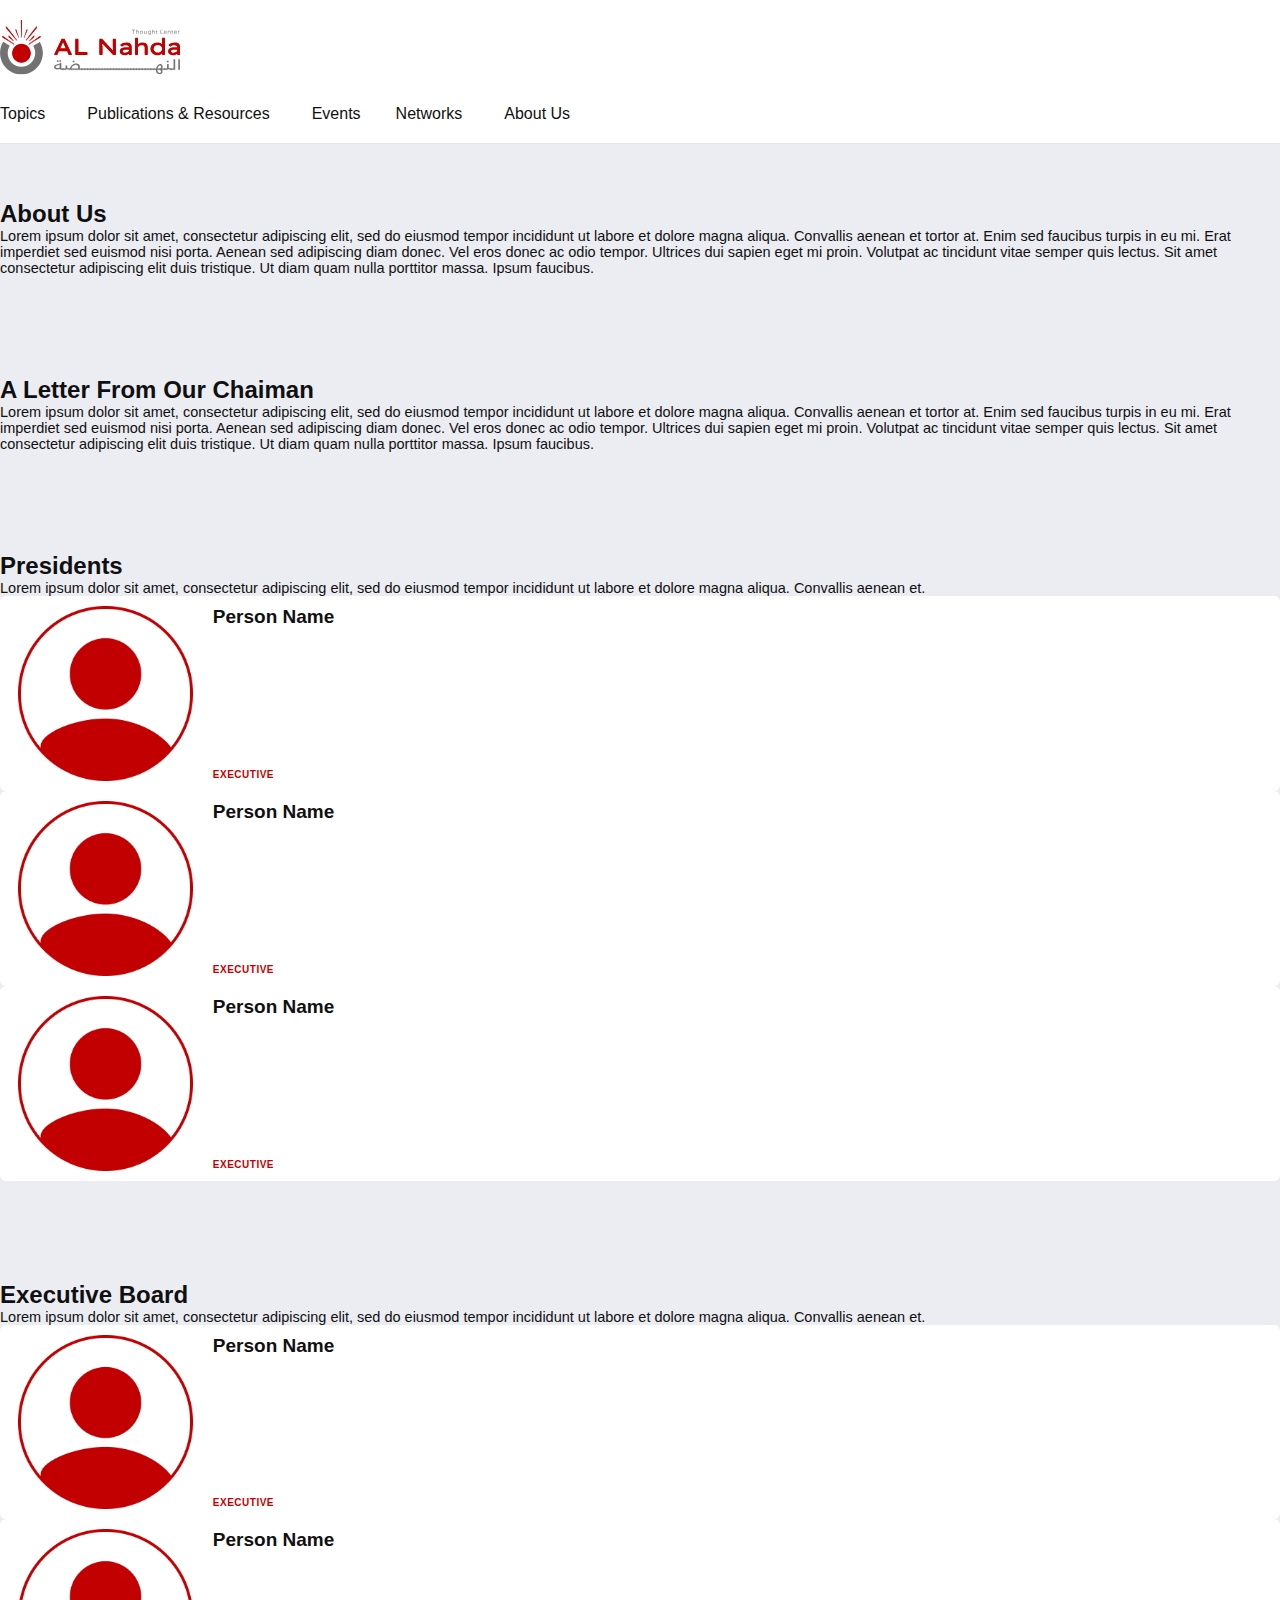
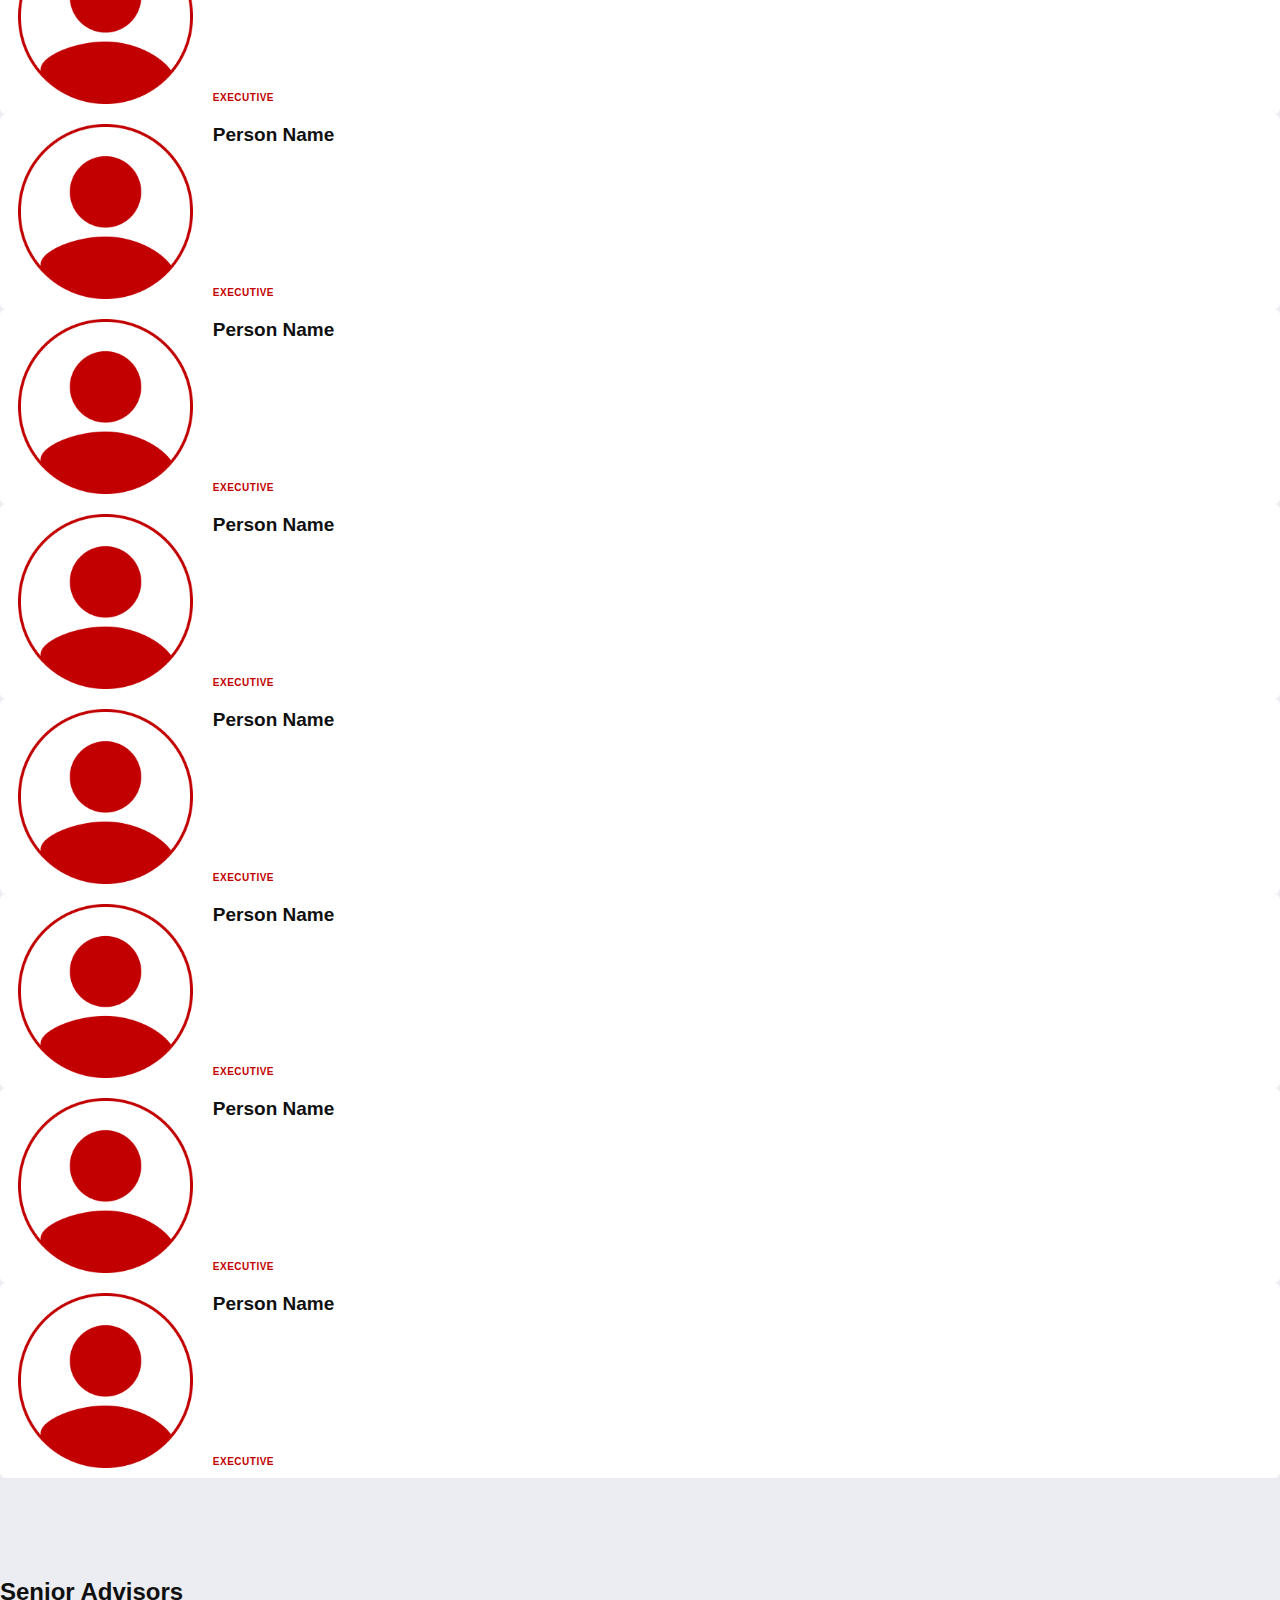
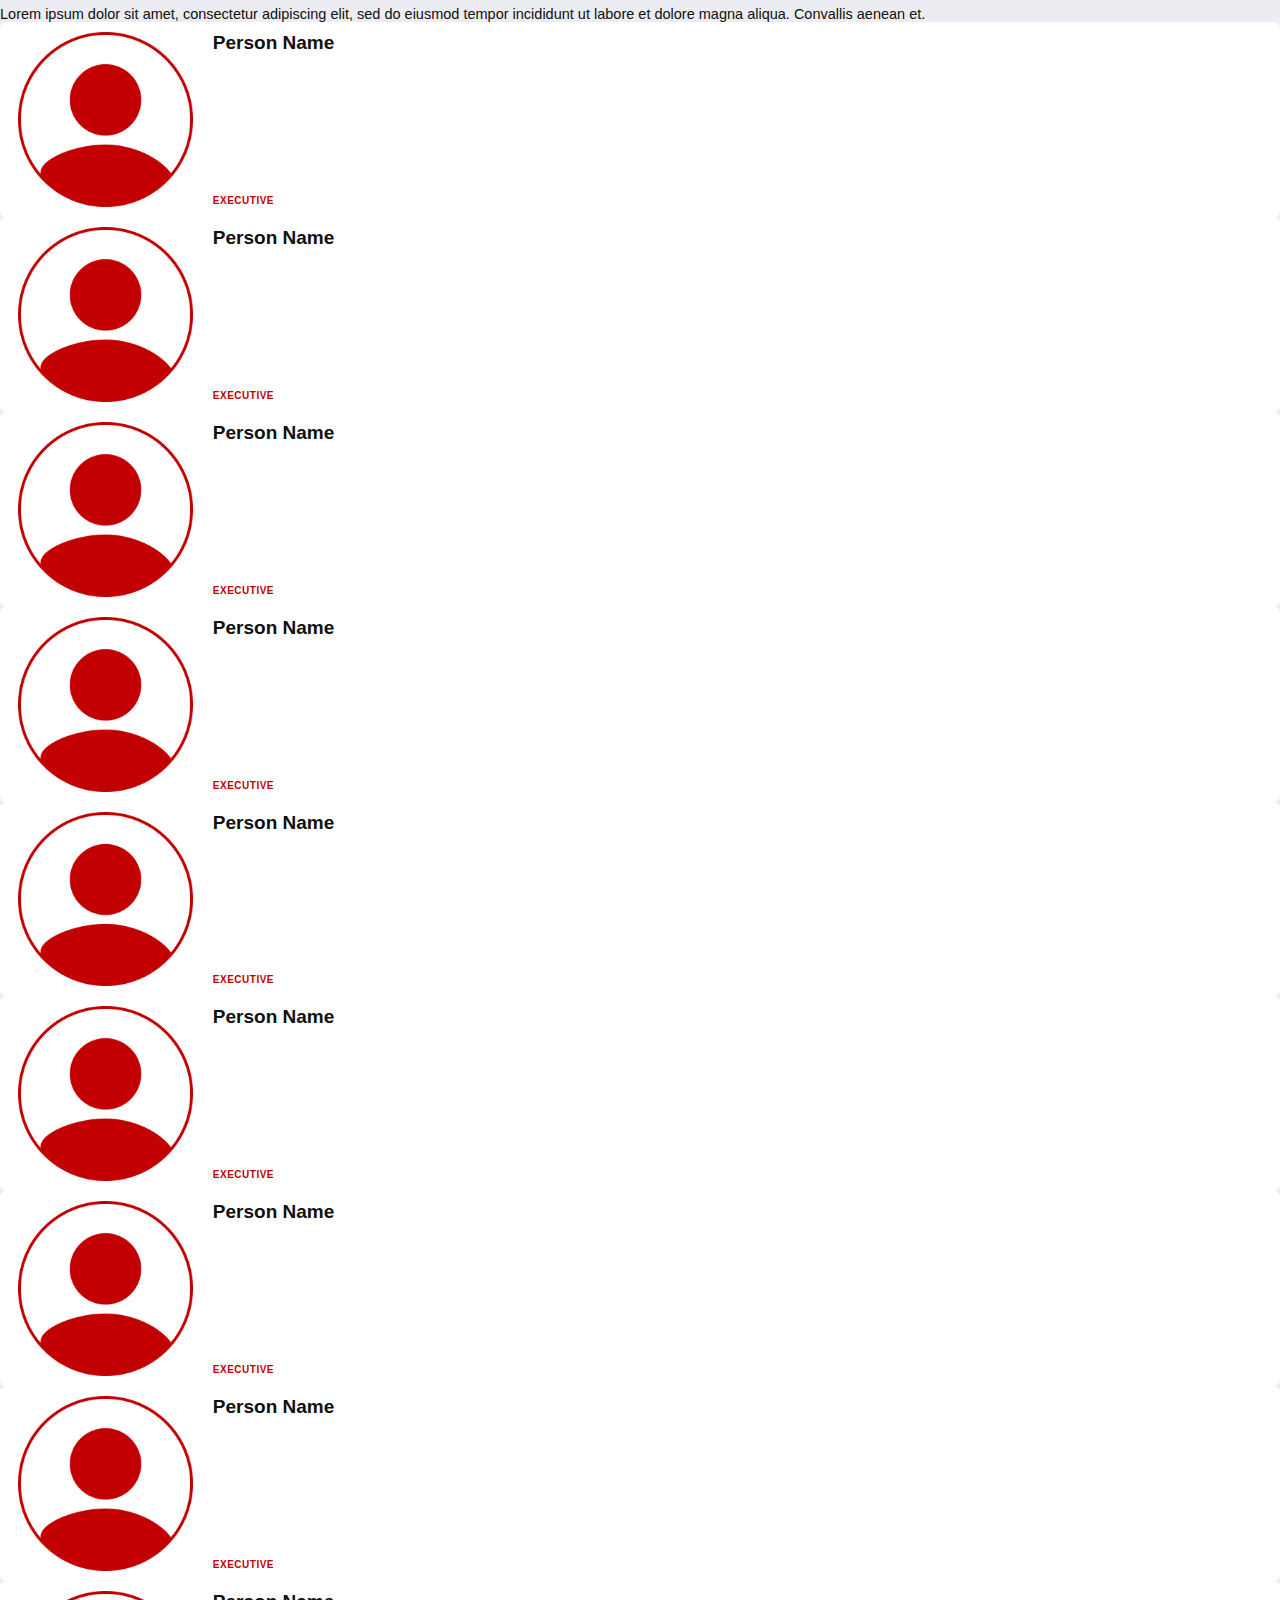
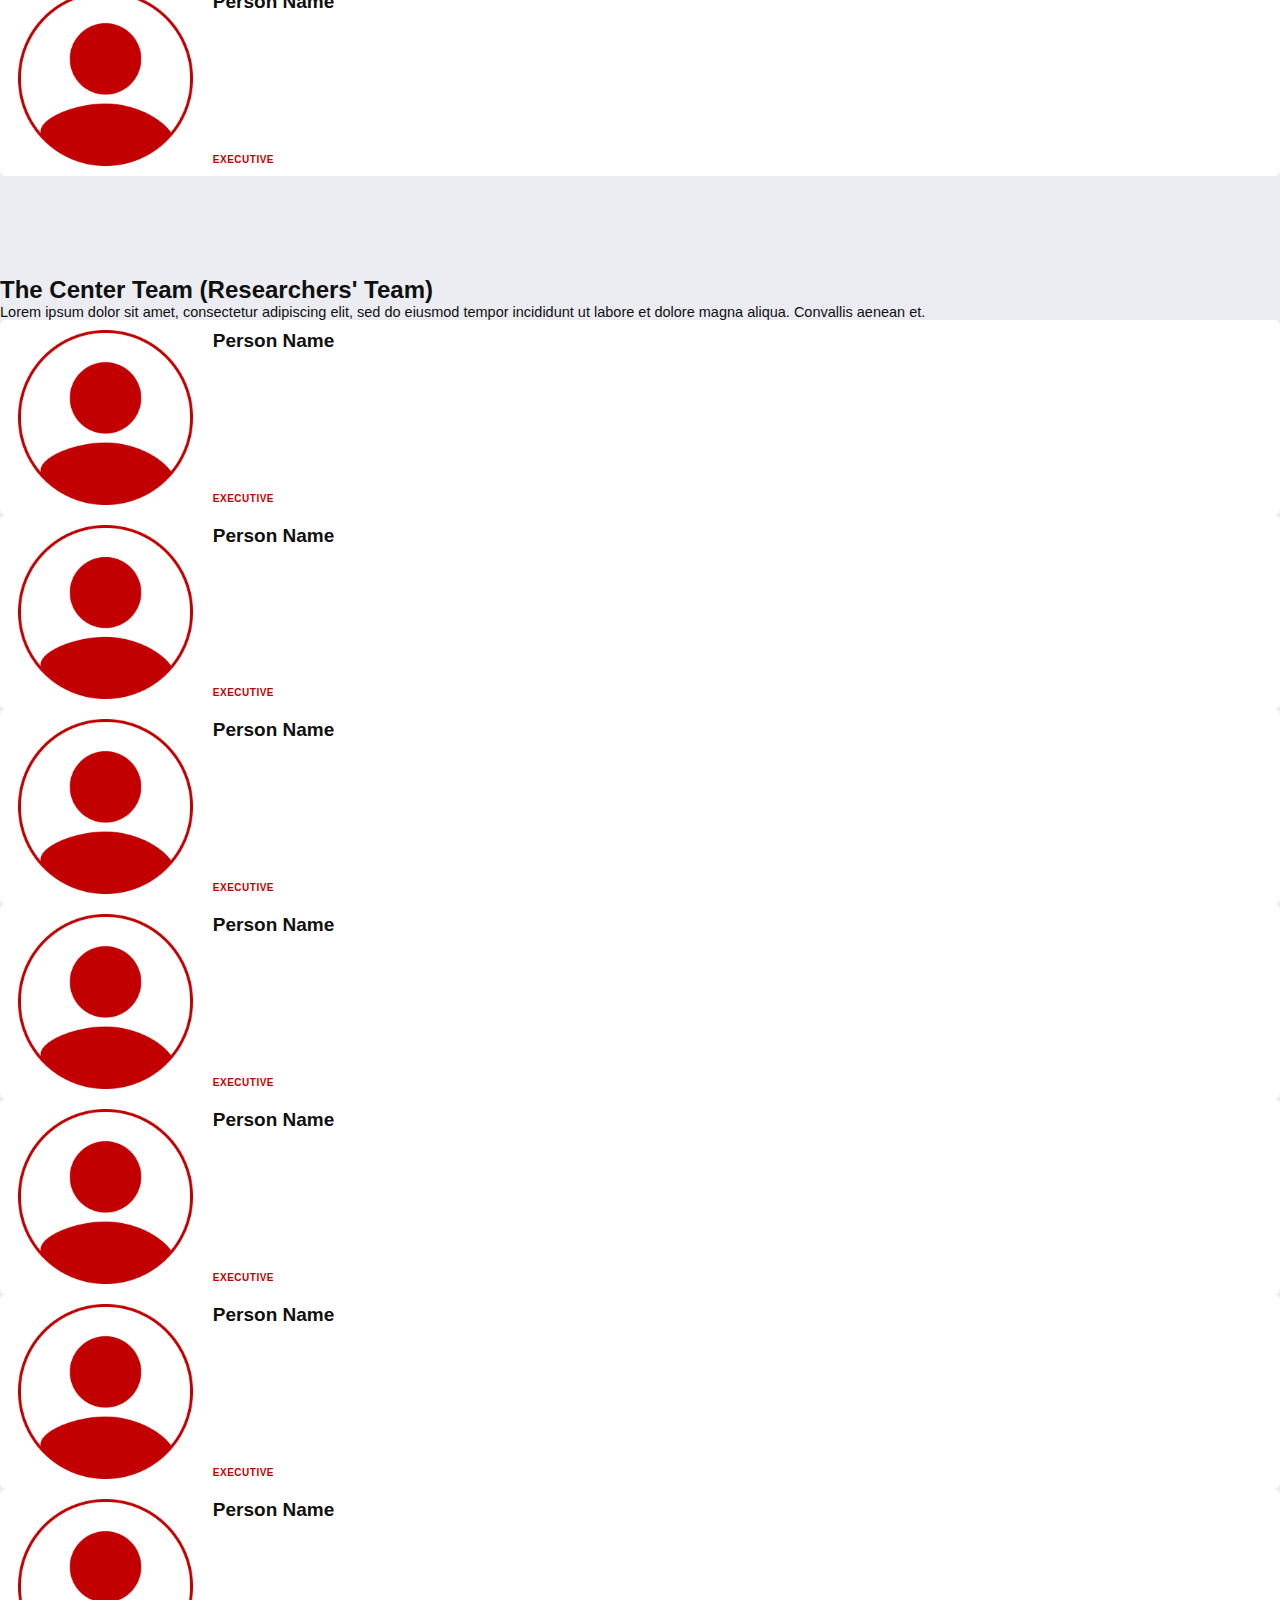
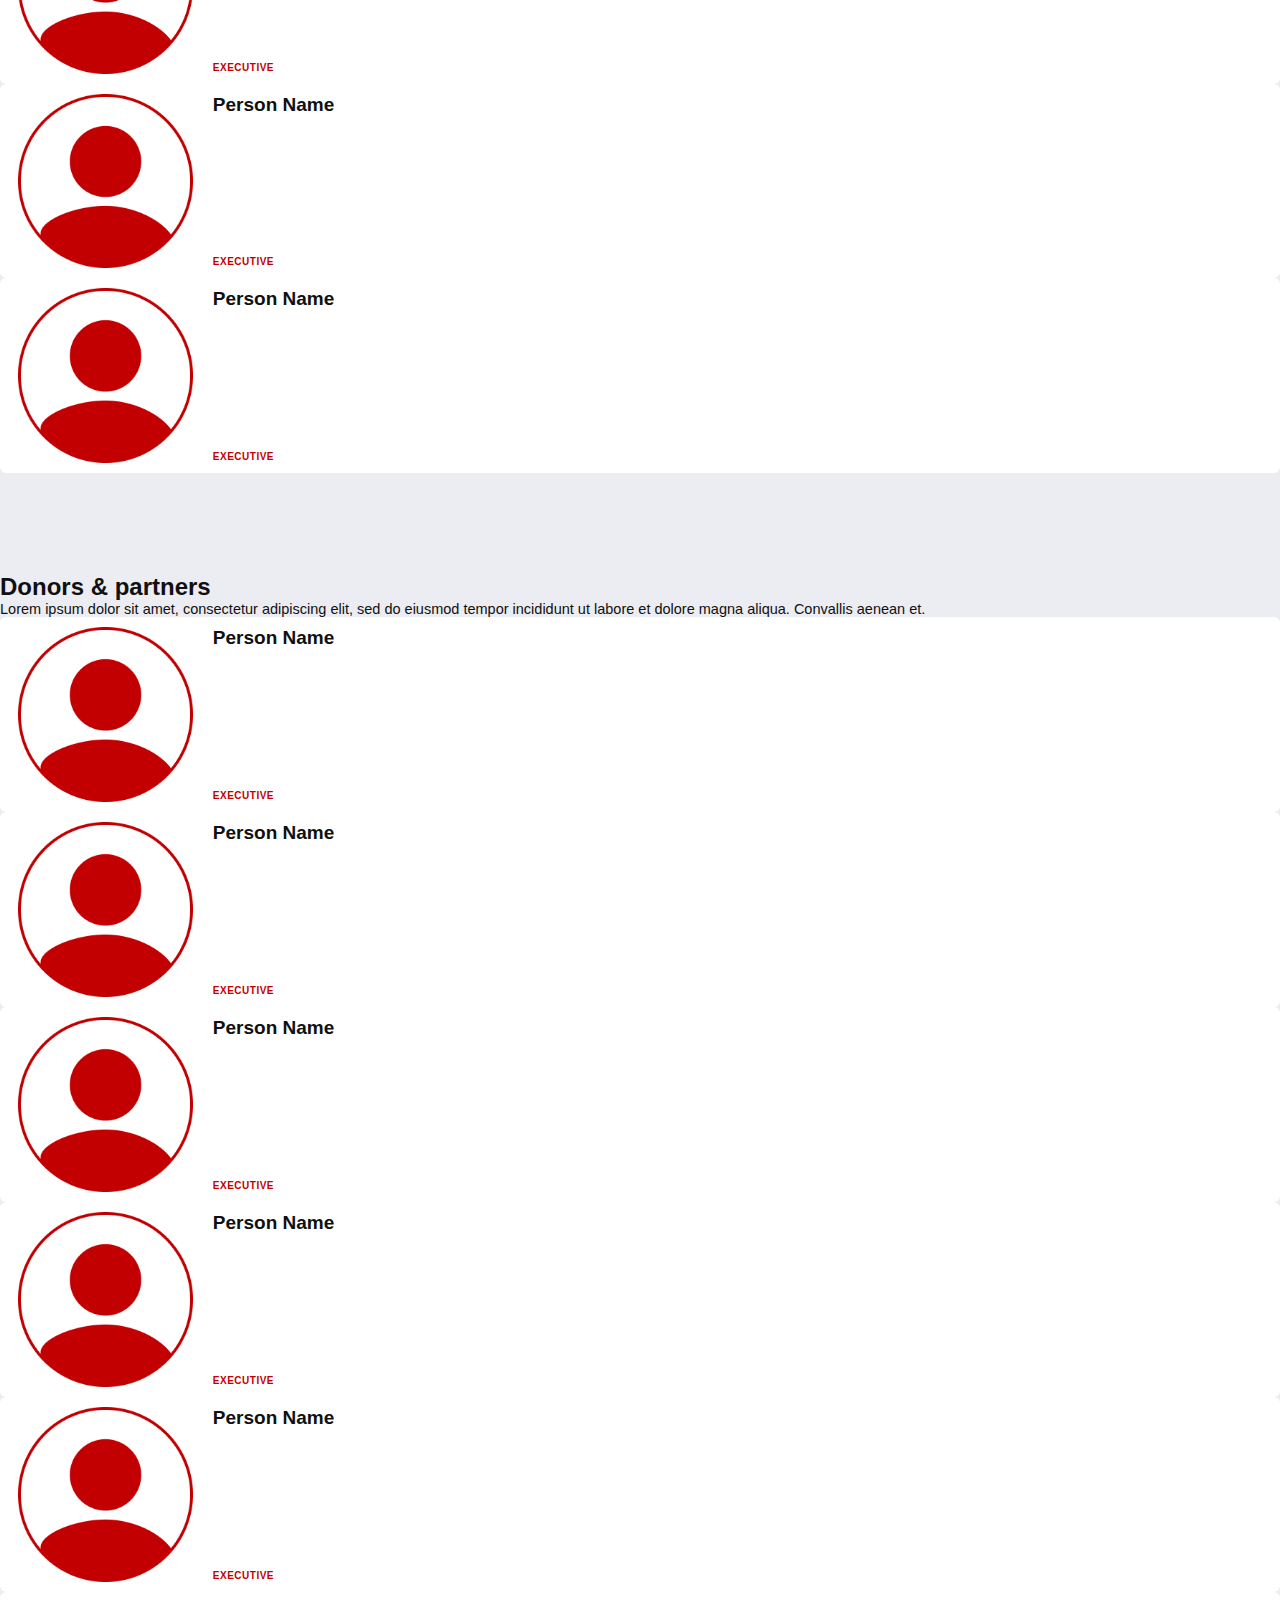
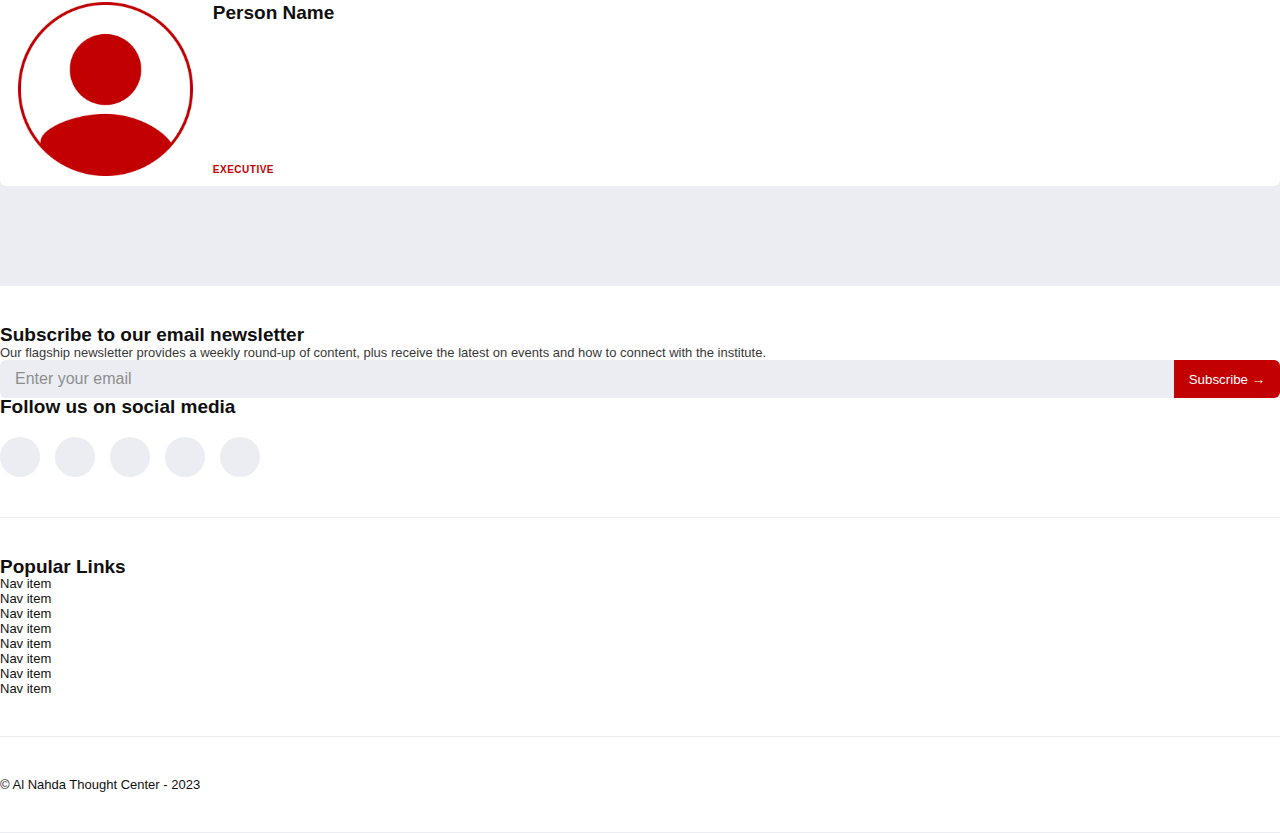
==== commit 649b5b09: "asd" ====
--- a/about-us.html
+++ b/about-us.html
@@ -53,8 +53,8 @@
                         />
                     </a>
                     <div class="header__right-group">
-                        <div class="header__search_option">
-                            <span class="hide-on-tablet">Search</span>
+                        <div class="header__search_btn">
+                            <span class="hide-on-desktop">Search</span>
                             <i class="fa fa-search"></i>
                         </div>
                         <div class="header__hamburger-menu">
--- a/assets/css/global.css
+++ b/assets/css/global.css
@@ -20,6 +20,12 @@
     --card-border-radius: 6px;
     --header-height: 150px;
 
+    --hero-mask-gradient: linear-gradient(
+        180deg,
+        #1e1e1e 0%,
+        rgba(30, 30, 30, 0) 54.17%,
+        #1e1e1e 100%
+    );;
     --underline-gradient: linear-gradient(90deg, #e60000, #4d0101);
     --accent-gradient: linear-gradient(135deg, #8c1311, #e4322f);
 
@@ -48,10 +54,10 @@
 *
 *
 */
-.pad-header-height{
+.pad-header-height {
     padding-top: var(--header-height);
 }
-.pad-header-height.block-section{
+.pad-header-height.block-section {
     margin-top: calc(var(--margin-block) * 0.5);
 }
 
@@ -67,17 +73,17 @@
 }
 
 .img img,
-.img-6_9 img{
+.img-6_9 img {
     width: 100%;
     height: 100%;
     inset: 0;
     position: absolute;
     object-fit: cover;
 }
-.img-contain img{
+.img-contain img {
     object-fit: contain;
 }
-.img-contain img{
+.img-contain img {
     object-fit: contain;
 }
 
@@ -128,7 +134,10 @@
 .link:hover {
     text-decoration: underline;
 }
-
+.accent-gradient {
+    background: var(--accent-gradient);
+    color: var(--off-white-color);
+}
 .underline-effect {
     width: 100%;
     background-image: var(--underline-gradient);
@@ -188,12 +197,7 @@
     content: "";
     position: absolute;
     inset: 0;
-    background: linear-gradient(
-        180deg,
-        #1e1e1e 0%,
-        rgba(30, 30, 30, 0) 54.17%,
-        #1e1e1e 100%
-    );
+    background: var(--hero-mask-gradient);
 }
 .scroll-down-indicator {
     width: 3.5rem;
@@ -247,7 +251,7 @@
     align-items: center;
     justify-content: space-between;
 }
-.section-title .section-title__desctiption{
+.section-title .section-title__desctiption {
     font-weight: normal;
     margin-top: 1rem;
     max-width: 90ch;
@@ -296,7 +300,7 @@
 .card__tag {
     margin-bottom: 0.6rem;
 }
-.card__tag-floating{
+.card__tag-floating {
     position: absolute;
     top: 0;
     transform: translateY(-50%);
@@ -329,10 +333,9 @@
 }
 
 /* book card */
-.book-card .img-6_9{
+.book-card .img-6_9 {
     padding-top: 100%;
 }
-
 
 .row .card {
     height: 100%;
@@ -341,27 +344,26 @@
 .row .sticky-card {
     height: fit-content;
 }
-.sticky-card{
+.sticky-card {
     position: sticky;
     top: 16rem;
 }
 
-.event-metadata-wrapper{
+.event-metadata-wrapper {
     position: absolute;
     left: 50%;
     bottom: 0;
     transform: translate(-50%, 60%);
     display: grid;
     grid-template-columns: auto auto;
-    gap: .2rem;
-
+    gap: 0.2rem;
 }
 .event-metadata {
-    position: relative;   
+    position: relative;
     background-color: var(--accent-color);
     border-radius: var(--card-border-radius);
 }
-.event-metadata__play-icon{
+.event-metadata__play-icon {
     display: grid;
     place-items: center;
     height: 100%;
@@ -543,8 +545,26 @@
     backdrop-filter: blur(50px);
     padding: 10px 20px;
     display: flex;
+    transform: translateX(calc(var(--direction) * 100%));
+    opacity: 0;
+}
+
+.stats-card.animate-in{
+    animation: slide-in 0.5s forwards;
+}
+
+@keyframes slide-in {
+    to{
+        opacity: 1;
+        transform: translateX(0);
+    }
+}
+
+.stats-card:nth-child(odd) {
+    --direction: -1;
 }
 .stats-card:nth-child(even) {
+    --direction: 1;
     align-self: end;
     justify-content: end;
 }
@@ -624,9 +644,6 @@
     padding: 1rem 1.5rem;
     background-color: var(--accent-color);
     color: white;
-}
-.social-follow {
-    max-width: 40%;
 }
 .social-follow h3 {
     margin-bottom: 2rem;
@@ -700,7 +717,7 @@
 header.light .header__logo img[data-background="transparent"] {
     display: none;
 }
-header.light .fa-chevron-down {
+header.light .fa-chevron-down, header.light .fa-angles-right{
     color: var(--accent-color);
 }
 
@@ -714,14 +731,14 @@
     width: 180px;
     aspect-ratio: 3.28;
 }
-.header__search_option {
+.header__search_btn {
     font-size: 1.6rem;
     cursor: pointer;
 }
-.header__search_option span {
-    position: relative;
-}
-.header__search_option span::after {
+.header__search_btn span {
+    position: relative;
+}
+.header__search_btn span::after {
     content: "";
     position: absolute;
     left: 0;
@@ -730,7 +747,7 @@
     width: 100%;
     background-color: var(--accent-color);
 }
-.header__search_option .fa-search {
+.header__search_btn .fa-search {
     display: none;
 }
 nav .header__main-menu {
@@ -744,6 +761,10 @@
     font-size: 1.6rem;
     gap: 0.7rem;
     cursor: pointer;
+    width: fit-content;
+}
+.header__submenu .submenu-item .fa-chevron-down {
+    opacity: 0;
 }
 .header__right-group {
     display: flex;
@@ -757,11 +778,11 @@
 .header__hamburger-menu .fa-xmark {
     display: none;
 }
-.header__nav_option .fa-chevron-down {
+.header__nav_option .fa-chevron-down, .header__nav_option .fa-angles-right {
     font-size: 1.1rem;
 }
 
-.header__submenu {
+.header__submenu, .header__search-container {
     background-color: white;
     height: 0px;
     overflow: hidden;
@@ -795,18 +816,40 @@
     max-width: 65ch;
 }
 
-.header__submenu__separator{
+.header__submenu__separator {
     width: 1px;
     background-color: var(--soft-gray);
     padding-block: var(--margin-block);
     align-self: center;
     opacity: 0;
 }
-#subsubmenu-title{
+#subsubmenu-title {
     opacity: 0.6;
 }
 
 
+.header__search-container .saerch-input-container{
+    border-radius: 5px;
+    overflow: hidden;
+    display: flex;
+    align-items: stretch;
+    font-size: 1.4rem;
+    width: 100%;
+    box-shadow: 0 2px 8px #0002;
+}
+
+.saerch-input-container [type=submit]{
+    background-color: var(--accent-color);
+    color: var(--off-white-color);
+    padding: 1.5rem 2rem;
+}
+
+.header__search-input{
+    padding: 1.5rem 2rem;
+    background-color: #f5f5f5;
+    width: 100%;
+    flex-grow: 1;
+}
 
 
 
@@ -814,83 +857,76 @@
 .bread-crumbs-container {
     padding-top: 5rem;
 }
-.bread-crumb, .bread-crumbs{
+.bread-crumb,
+.bread-crumbs {
     display: flex;
     flex-wrap: wrap;
     align-items: center;
     gap: 1.5rem;
 }
 
-
-.bread-crumb .chip{
-    padding: .5rem 1.5rem;
-    border-radius: var(--card-border-radius);
-    background-color: #734E4F44;
-    color: #675B5Bcc;
+.bread-crumb .chip {
+    padding: 0.5rem 1.5rem;
+    border-radius: var(--card-border-radius);
+    background-color: #734e4f44;
+    color: #675b5bcc;
     font-weight: 800;
 }
 
-.bread-crumb:last-of-type img{
+.bread-crumb:last-of-type img {
     display: none;
 }
 
 /* under hero: hero summary */
-.hero-summary{
+.hero-summary {
     padding-block: calc(var(--margin-block) * 0.4);
 }
-.hero-summary__content{
+.hero-summary__content {
     display: flex;
     flex-direction: column;
     gap: 3rem;
 }
 
-.hero-summary__content .read-more{
+.hero-summary__content .read-more {
     display: flex;
     align-items: center;
     gap: 1rem;
 }
-.hero-summary__content .read-more i{
+.hero-summary__content .read-more i {
     color: var(--accent-color);
 }
-.hero-summary__image-credit{
+.hero-summary__image-credit {
     font-size: 1.1rem;
 }
 
-
-
-
-
-
 /* secondary hero */
-.hero__secondary{
+.hero__secondary {
     background-color: white;
     position: relative;
     border-bottom: 1px solid var(--soft-gray);
     overflow: hidden;
 }
-.hero__secondary .logo-accent{
+.hero__secondary .logo-accent {
     width: 250px;
     position: absolute;
     bottom: 0;
     transform: translateY(40%);
-    right: 0
-}
-.hero__secondary__content{
+    right: 0;
+}
+.hero__secondary__content {
     padding-block: calc(var(--margin-block) * 0.5);
 }
-.hero__secondary__content .hero__secondary__content__page-title{
+.hero__secondary__content .hero__secondary__content__page-title {
     font-weight: 900;
     font-size: 4rem;
     margin-bottom: 2rem;
 }
-.hero__secondary__content .hero__secondary__content__page-description{
- max-width: 50%;
-}
-
-
+.hero__secondary__content .hero__secondary__content__page-description {
+    max-width: 50%;
+}
 
 /* person card */
-.person-card{
+.person-card {
     padding: 1rem 1.8rem;
     display: grid;
     grid-template-columns: 1fr 6fr;
@@ -903,18 +939,113 @@
     width: 100%;
     aspect-ratio: 1;
 }
-.person-card__info{
+.person-card__info {
     display: flex;
     height: 100%;
     flex-direction: column;
     justify-content: space-between;
 }
-.person-card__name{
+.person-card__name {
     font-size: 1.9rem;
     font-weight: bold;
 }
 
-
-
-
-
+/* book details */
+
+.book-details-overview__cover {
+    width: 550px;
+    aspect-ratio: 1;
+    float: left;
+    margin-right: 4rem;
+    margin-bottom: 2rem;
+}
+.book-details-overview__cover img {
+    border-radius: var(--card-border-radius);
+}
+.book-details-overview__content p {
+    font-size: 2rem;
+    margin-bottom: 3rem;
+}
+.book-details-overview__purchaseBtn,
+.book-details-overview__downloadBtn {
+    display: flex;
+    align-items: center;
+    gap: 1rem;
+    font-size: 1.65rem;
+    padding: 0.6rem 1.8rem;
+    width: fit-content;
+    color: var(--off-white-color);
+    background: linear-gradient(90deg, #b00002 0%, #e4322f 100%);
+    border-radius: var(--card-border-radius);
+    margin-left: auto;
+    margin-top: 4rem;
+}
+.book-details-overview__downloadBtn{
+    margin: 0;
+}
+
+.book-details-overview__email-download {
+    margin-top: 4rem;
+}
+.book-details-overview__email-download .email-downlaod-input {
+    background-color: var(--off-white-color);
+    display: block;
+    padding: 0.6rem 1.5rem;
+    font-size: 1.6rem;
+    border-radius: var(--card-border-radius);
+    width: 30rem;
+}
+
+
+
+
+
+
+
+/* article details */
+
+.article-hero{
+    border-bottom: 1px solid var(--soft-gray);
+    padding-bottom: 2rem;
+    margin-bottom: 2rem;
+}
+.article-hero__header{
+    margin-bottom: 3rem;
+}
+.article-hero__header__title{
+    font-size: 4rem;
+    font-weight: 900;
+}
+.article-hero__media{
+    width: 100%;
+    border-radius: var(--card-border-radius);
+    overflow: hidden;
+}
+.article-hero__metadata{
+    display: flex;
+    align-items: center;
+    justify-content: space-between;
+    margin-top: 1.5rem;
+}
+
+.article-hero__metadata .meta{
+    font-size: 1.5rem;
+}
+.article-content p{
+    font-size: 1.8rem;
+}
+.article-details__subscribeBtn{
+    padding: .7rem 2rem;
+    border-radius: var(--card-border-radius);
+    text-align: center;
+    font-size: 1.5rem;
+}
+.email-newsletter-input{
+    background-color: var(--off-white-color);
+    padding: 1rem 1.5rem;
+    font-size: 1.2rem;
+}
+
+
+
+
--- a/assets/css/breakpoints.css
+++ b/assets/css/breakpoints.css
@@ -1,160 +1,333 @@
 @media screen and (max-width: 1200px) {
-  :root {
-    --inline-padding: 12rem;
-    --margin-block: 4rem;
-  }
-
-  .hero__content .hero__title a{
-    font-size: 3rem;
-  }
+    :root {
+        --inline-padding: 12rem;
+        --margin-block: 4rem;
+    }
+
+    .hero__content .hero__title a {
+        font-size: 3rem;
+    }
+
+    .email-collector .email-input {
+        flex-direction: column;
+        border-radius: 0px;
+        gap: 0.5rem;
+        overflow: hidden;
+    }
+    .email-collector .email-input input[type="email"] {
+        background-color: var(--off-white-color);
+        border-radius: 3px;
+        padding: 0.7rem 1.2rem;
+        font-size: 1.6rem;
+        flex-grow: 1;
+    }
+
+    .email-collector .email-input input[type="email"]::placeholder {
+        opacity: 0.8;
+    }
+    .email-collector .email-input button {
+        border-radius: 3px;
+        padding: 0.7rem 1.5rem;
+        font-size: 1.5rem;
+        background-color: var(--accent-color);
+        color: white;
+    }
+
+    /* footer */
+    footer .footer-section {
+        padding-block: calc(var(--margin-block) * 0.75);
+    }
 }
 
-@media screen and (max-width: 900px) {
-  :root {
-    --inline-padding: 6rem;
-    --margin-block: 3rem;
-  }
-
-  .header__logo{
-    width: 16rem;
-  }
-  
-  /* nav */
-  .header__nav_bar{
-    position: absolute;
-    top: 100%;
-    left: 0;
-    right: 0;
-    height: 100vh;
-    background-color: white;
-    color: black;
-    display: none;
-  }
-  .header__nav_bar.menu-opened{
-    display: block;
-  }
-  .header__nav_bar .header__main-menu{
-    flex-direction: column;
-    gap: 0;
-    margin-top: 0;
-  }
-  .header__main-menu .header__nav_option{
-    padding-inline: var(--inline-padding);
-    padding-block: 1.6rem;
-    border-bottom: 1px solid var(--soft-gray);
-  }
-  .header__main-menu .header__nav_option .fa-chevron-down{
-    rotate: -90deg;
-    color: var(--accent-color);
-    margin-left: 10px;
-  }
-  .header__hamburger-menu{
-    display: flex;
-    font-size: 2.4rem;
-    cursor: pointer;
-  }
-  .header__search_option .fa-search{
-    display: block;
-    font-size: 2rem;
-  }
-
-
-
-  /* hero */
-  .hero__section .hero__content{
-    max-width: 80%;
-    bottom: 2rem;
-  }
-
-  /* carousel */
-  .card-trio{
-    grid-template-columns: 1fr;
-    grid-template-rows: 1fr 1fr 1fr;
-  }
-  .carousel-next-btn{
-    right: -5rem;
-  }
-  .carousel-prev-btn{
-    left: -5rem;
-  }
-  
-
-
-
-
-  /* cards */
-  .mobile-horizontal-card{
-    flex-direction: row;
-  }
-  .mobile-horizontal-card .card__media{
-    width: 40%;
-    min-width: 30%;
-    order: 2;
-  }
-  .mobile-horizontal-card .img-6_9{
-    padding-top: 0;
-    height: 100%;
-  }
-  .mobile-horizontal-card .card-title{
-    font-size: 1.6rem;
-  }
-
-
-
-  /* footer */
-  footer .social-reach {
-    flex-direction: column;
-    justify-content: start;
-    gap: 40px;
-  }
-  footer .social-reach .email-collector{
-    max-width: 100%;
-  }
-  footer .social-reach .social-follow{
-    max-width: 100%;
-  }
-
-
-  /* util */
-  .hide-on-tablet{
-    display: none;
-  }
-  .hero__content .hero__meta{
-    gap: 1.6rem;
-  }
-  .meta{
-    font-size: 1rem;
-  }
-  p {
-    font-size: 1.3rem;
-  }
+@media screen and (max-width: 768px) {
+    :root {
+        --inline-padding: 6rem;
+        --margin-block: 3rem;
+    }
+
+    .header__logo {
+        width: 16rem;
+    }
+
+    /* nav */
+    .header__nav_bar {
+        position: absolute;
+        top: 100%;
+        left: 0;
+        right: 0;
+        height: 100vh;
+        background-color: white;
+        color: black;
+        display: none;
+    }
+    .header__nav_bar.menu-opened {
+        display: block;
+    }
+    .header__nav_bar .header__main-menu {
+        flex-direction: column;
+        gap: 0;
+        margin-top: 0;
+    }
+    .header__nav_option-container,
+    .header__submenu .submenu-item-container,
+    .header__subsubmenu .subsubmenu-item-container {
+        border-bottom: 1px solid var(--soft-gray);
+    }
+    .header__main-menu .header__nav_option,
+    .header__submenu .submenu-item {
+        padding-block: 1.6rem;
+        width: 100%;
+    }
+    .header__main-menu .header__nav_option .fa-chevron-down,
+    .header__submenu .fa-chevron-right,
+    .header__submenu .submenu-item .fa-angles-right {
+        opacity: 1;
+        color: var(--accent-color);
+        margin-left: 10px;
+    }
+    .header__main-menu .header__nav_option .fa-chevron-down {
+        rotate: -90deg;
+    }
+    .header__hamburger-menu {
+        display: flex;
+        font-size: 2.4rem;
+        cursor: pointer;
+    }
+    .menu-opened .header__submenu {
+        top: 0;
+        left: 100%;
+        background: white;
+        height: 100% !important;
+        width: 100%;
+    }
+    .submenu-opened .header__submenu {
+        left: 0;
+    }
+    .header__placeholders-wrapper {
+        display: block;
+        max-width: 100% !important;
+    }
+    .header__submenu__placeholder,
+    .header__subsubmenu__placeholder {
+        padding: 0;
+    }
+
+    .header__placeholders-wrapper .header__submenu__separator {
+        display: none;
+    }
+    .header__placeholders-wrapper .header__subsubmenu__placeholder {
+        position: absolute;
+        height: 100vh;
+        width: 100%;
+        top: 0;
+        left: 100%;
+        background-color: white;
+    }
+    .subsubmenu-opened
+        .header__placeholders-wrapper
+        .header__subsubmenu__placeholder {
+        left: 0;
+    }
+    .header__submenu__content .submenu-list,
+    .header__subsubmenu__content .submenu-list {
+        max-width: 100%;
+        gap: 0;
+        font-size: 1.6rem;
+    }
+    .submenu-back-btn,
+    .subsubmenu-back-btn {
+        cursor: pointer;
+    }
+    .submenu-back-btn .fa-chevron-left,
+    .subsubmenu-back-btn .fa-chevron-left {
+        font-size: 1.2rem;
+        opacity: 0.7;
+    }
+    .submenu-mobile-header {
+        padding-block: 1.6rem;
+    }
+
+    .header__search_btn .fa-search {
+        display: block;
+        font-size: 2rem;
+    }
+
+    /* hero */
+    .hero__section {
+        height: 75vh;
+        min-height: 75vh;
+        max-height: 75vh;
+    }
+
+    .hero__section .hero__content {
+        gap: 0.4rem;
+    }
+
+    /* carousel */
+    .card-trio {
+        grid-template-columns: 1fr;
+        grid-template-rows: 1fr 1fr 1fr;
+    }
+    .carousel-next-btn {
+        right: -5rem;
+    }
+    .carousel-prev-btn {
+        left: -5rem;
+    }
+
+    /* cards */
+    .mobile-horizontal-card {
+        display: flex;
+        flex-direction: row !important;
+    }
+    .mobile-horizontal-card .card__media {
+        width: 35%;
+        min-width: 35%;
+        border-radius: 0px;
+    }
+    .mobile-horizontal-card .img-6_9 {
+        padding-top: 0;
+        height: 100%;
+    }
+    .mobile-horizontal-card .card-title {
+        font-size: 1.6rem;
+    }
+
+    /* footer */
+    footer .social-reach {
+        flex-direction: column;
+        justify-content: start;
+        gap: 40px;
+    }
+    footer .social-reach .email-collector {
+        max-width: 100%;
+    }
+    footer .social-reach .social-follow {
+        max-width: 100%;
+    }
+
+    /* util */
+    .hide-on-mobile {
+        display: none !important;
+    }
+    .hero__content .hero__meta {
+        gap: 1.6rem;
+    }
+    .meta {
+        font-size: 1rem;
+    }
+    p {
+        font-size: 1.3rem;
+    }
+
+
+
+    /* stats section */
+    .stats-card-content {
+        flex-direction: column;
+        align-items: start;
+        gap: 0rem;
+    }
+    .stats-card-content .stat-description {
+        margin-top: 0.5rem;
+    }
+    .stats-card:nth-child(even) .stat-numeric {
+        order: 0;
+    }
+    .stats-card:nth-child(even) .stat-description {
+        text-align: left;
+    }
+    .stats-container {
+        gap: 4rem;
+    }
+    .stats-container .stats-header {
+        font-size: 3rem;
+        font-weight: 700;
+        text-align: center;
+    }
+
+    .event-metadata-wrapper {
+        width: fit-content;
+        position: static;
+        transform: none;
+        gap: 0.5rem;
+    }
+    .event-metadata__play-icon {
+        display: grid;
+        place-items: center;
+        height: 100%;
+        width: 5rem;
+        border-radius: 3px;
+        background-color: var(--accent-color);
+        color: var(--off-white-color);
+    }
+    .event-metadata__datetime {
+        display: flex;
+        width: fit-content;
+        align-items: center;
+        padding: 3px 6px;
+        flex-direction: row;
+        gap: 5px;
+        color: var(--off-white-color);
+    }
+    .event-metadata__datetime span:nth-of-type(1) {
+        font-size: 1.1rem;
+        font-weight: 600;
+        white-space: auto;
+    }
+    .event-metadata__location {
+        width: fit-content;
+        letter-spacing: 2px;
+        position: static;
+        transform: none;
+        padding: 3px 6px 0px 6px;
+        border-radius: 3px;
+        font-weight: 700;
+        font-size: 1rem;
+    }
+
+    /* supprt us banner */
+    .support-us-banner .support-us-banner__media-container {
+        height: 20vw;
+    }
+
 }
 
 @media screen and (max-width: 500px) {
-  :root {
-    --inline-padding: 2rem;
-    --margin-block: 4rem;
-  }
-
-  .header__logo{
-    width: 12rem;
-  }
-
-  /* hero */
-  .hero__section .hero__content{
-    gap: 1.6rem;
-  }
-  .hero__content .hero__title a{
-    font-size: 2rem;
-  }
-  .hero__section{
-    height: 60vh;
-    min-height: 60vh;
-    max-height: 60vh;
-  }
-
-
-  .hide-on-mobile{
-    display: none;
-  }
-}+    :root {
+        --inline-padding: 2rem;
+        --margin-block: 4rem;
+    }
+
+    .header__logo {
+        width: 12rem;
+    }
+
+    /* hero */
+    .hero__section {
+        height: 85vh;
+        min-height: 85vh;
+        max-height: 85vh;
+    }
+
+    /* events card metadata */
+    .event-metadata-wrapper {
+        width: fit-content;
+        position: static;
+        transform: none;
+        grid-template-columns: 1fr;
+        grid-template-rows: auto auto;
+        gap: 0.5rem;
+    }
+
+    /* supprt us banner */
+    .support-us-banner .support-us-banner__media-container {
+        height: 25vw;
+    }
+}
+
+@media screen and (min-width: 768px) {
+    .hide-on-desktop {
+        display: none !important;
+    }
+}
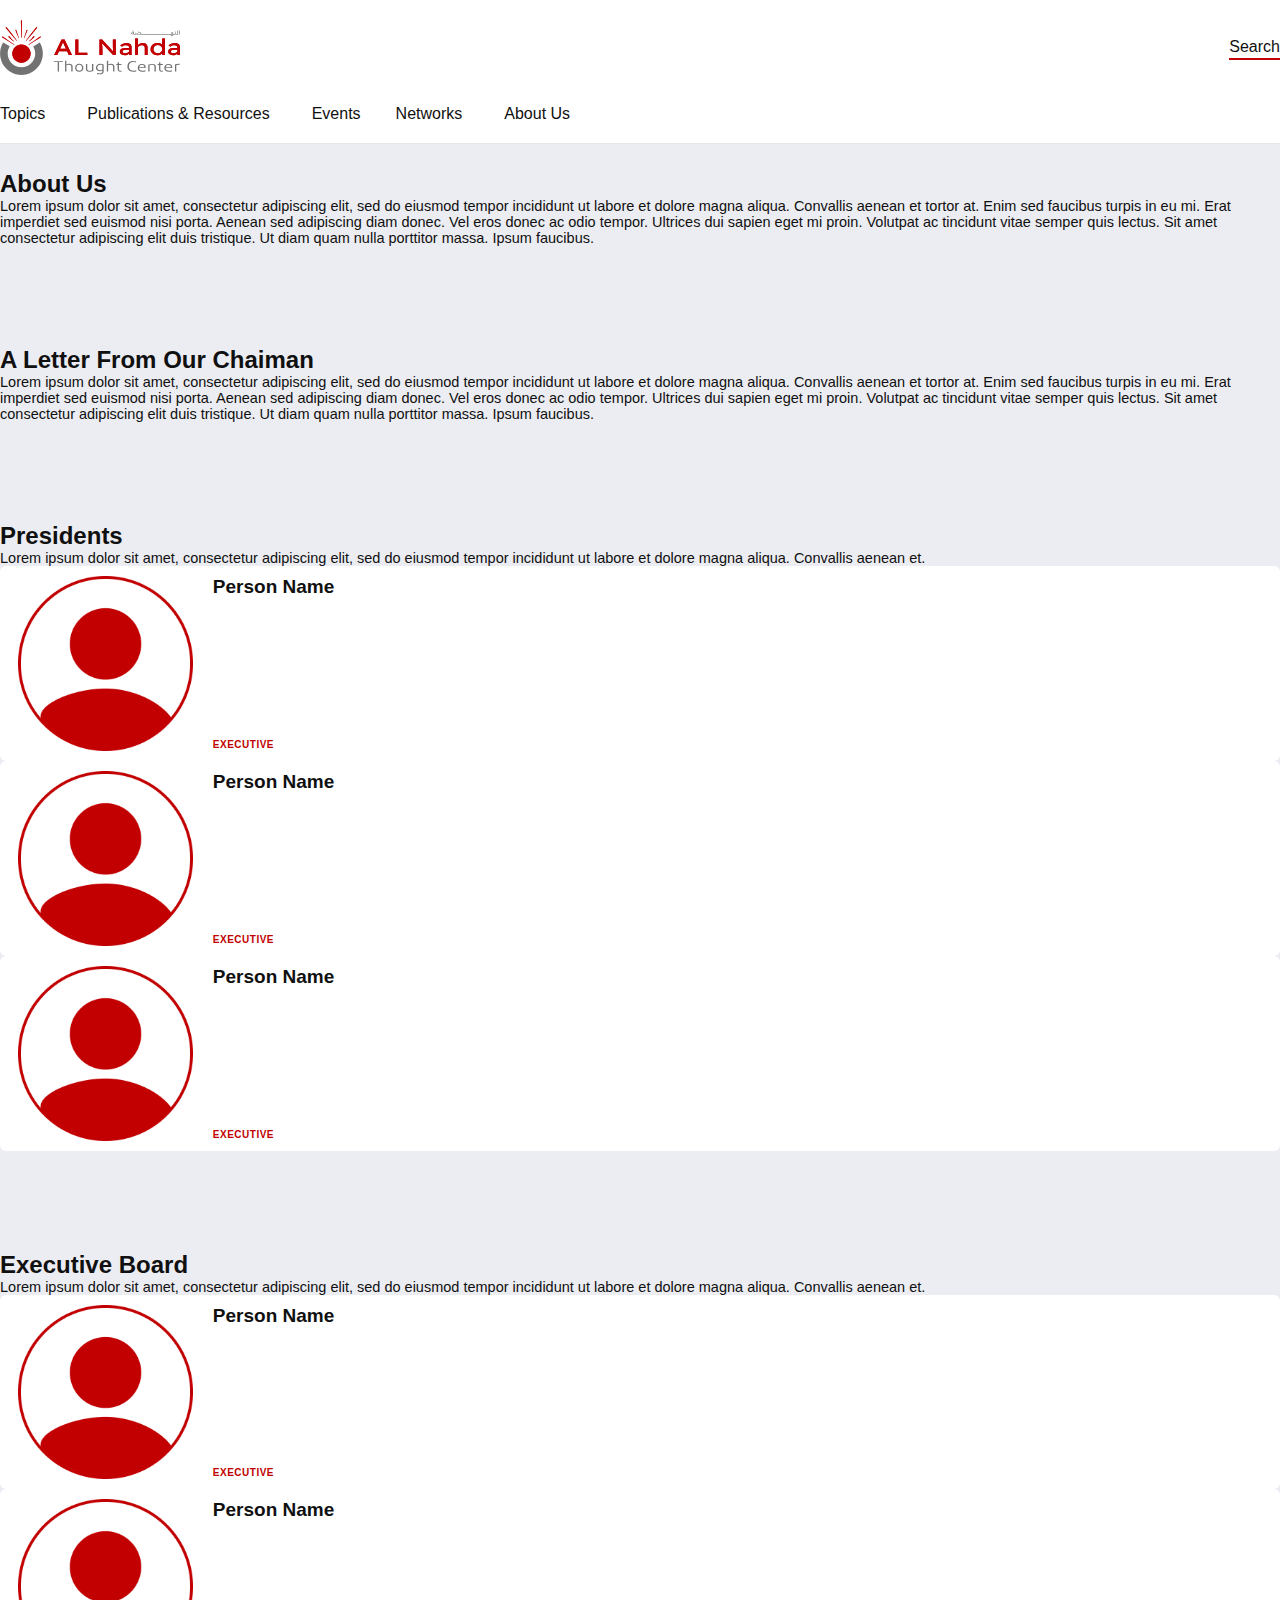
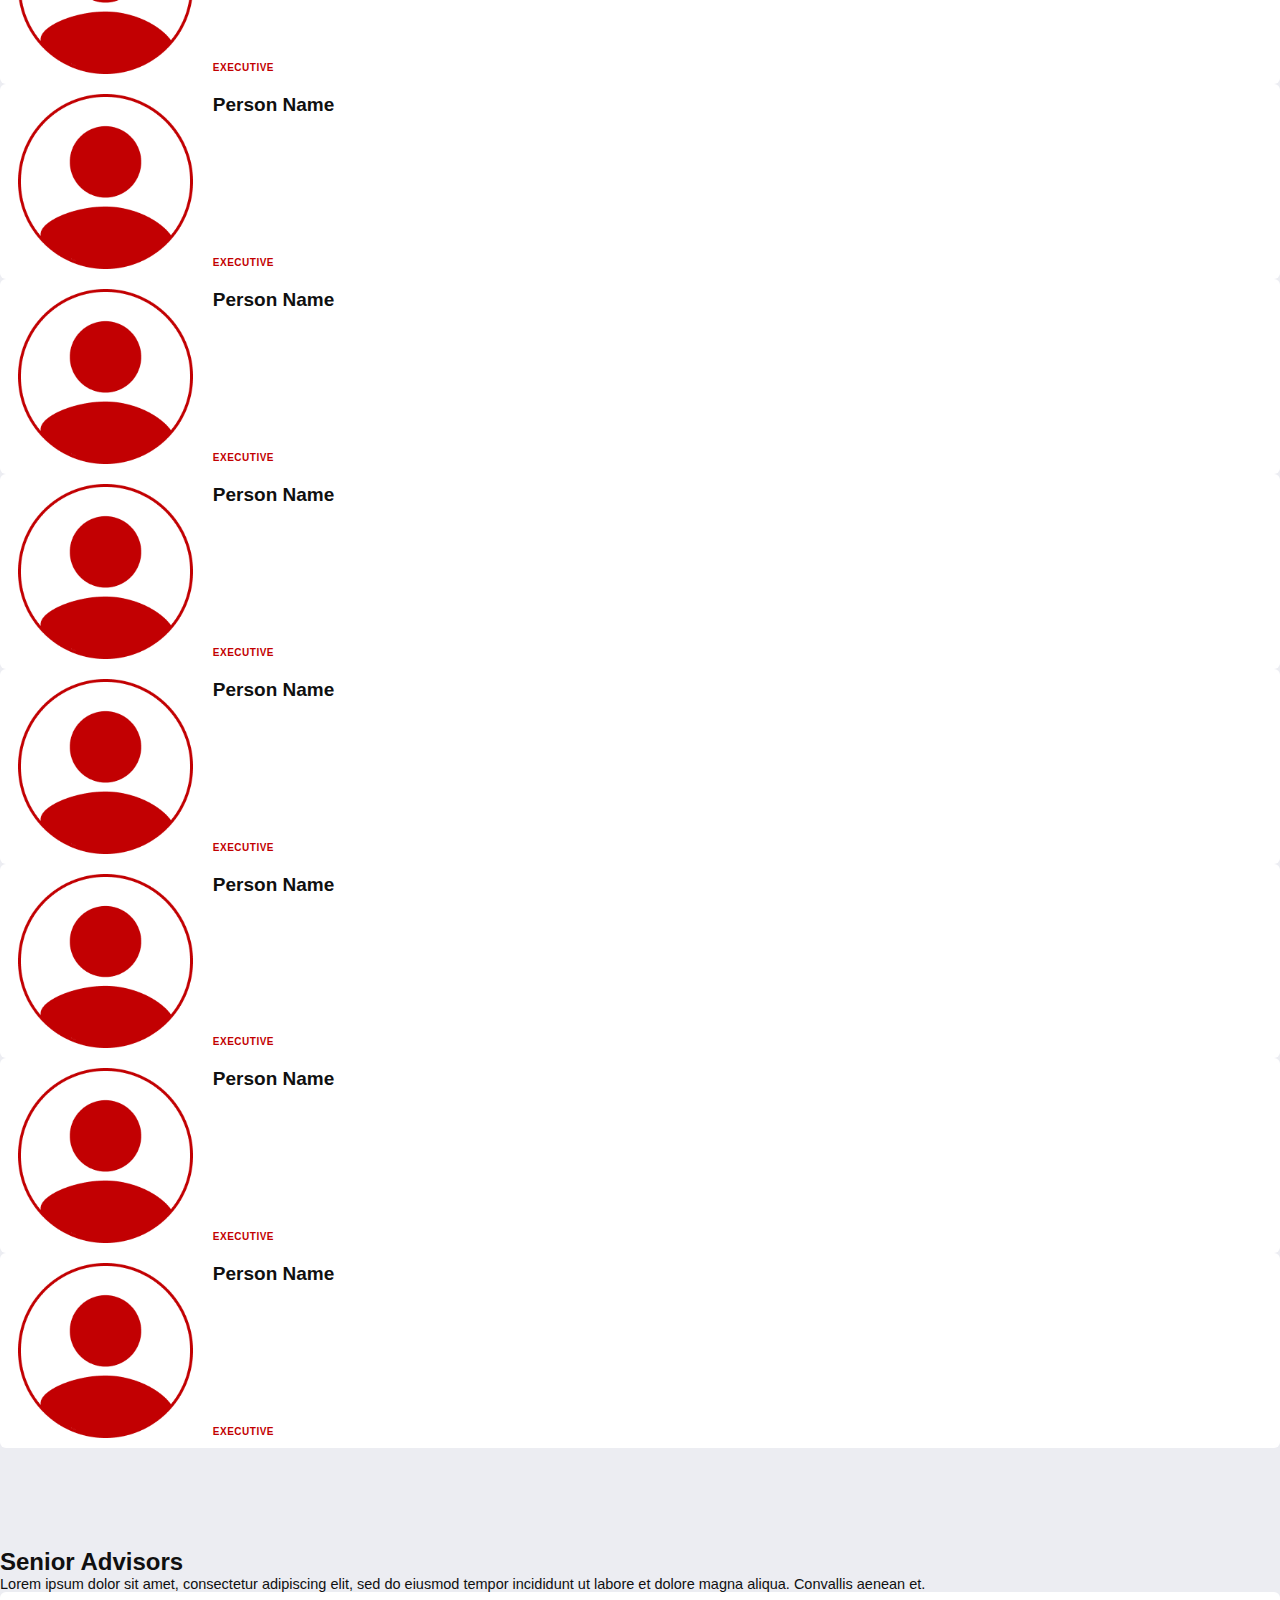
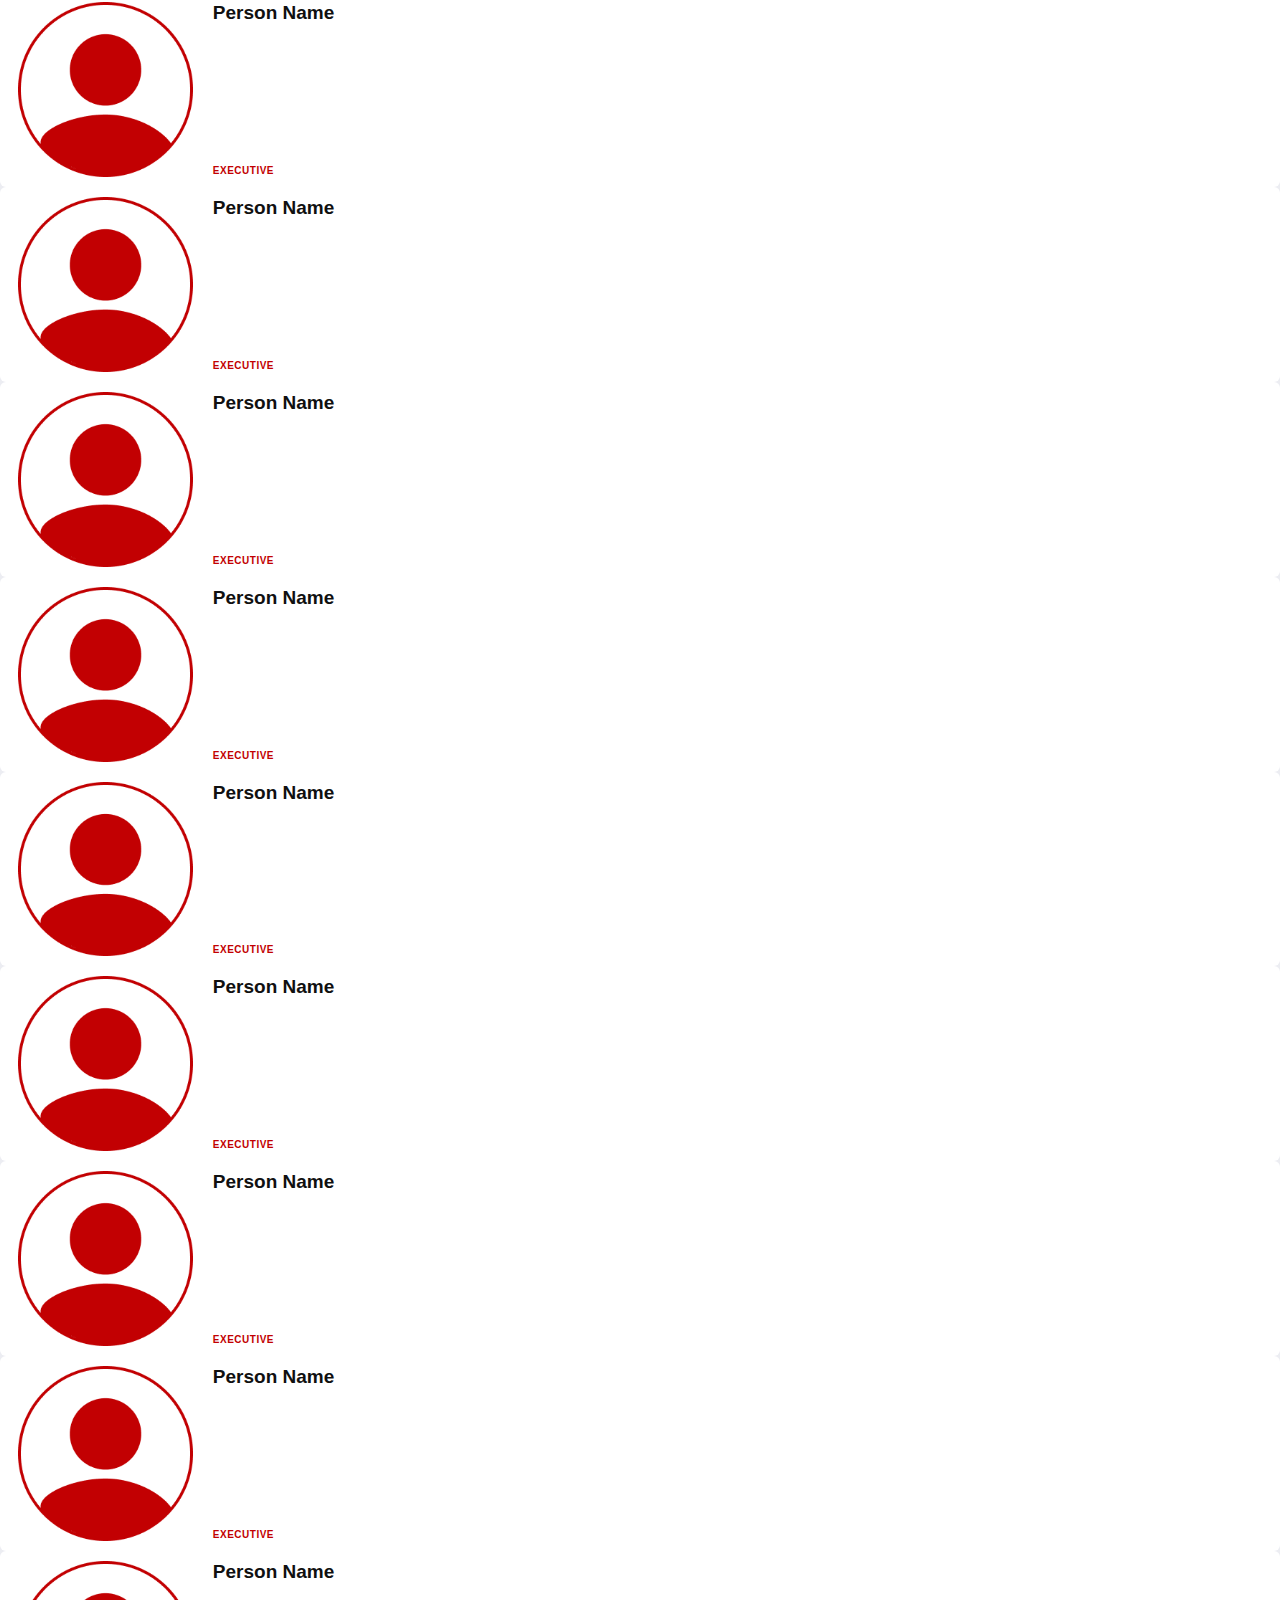
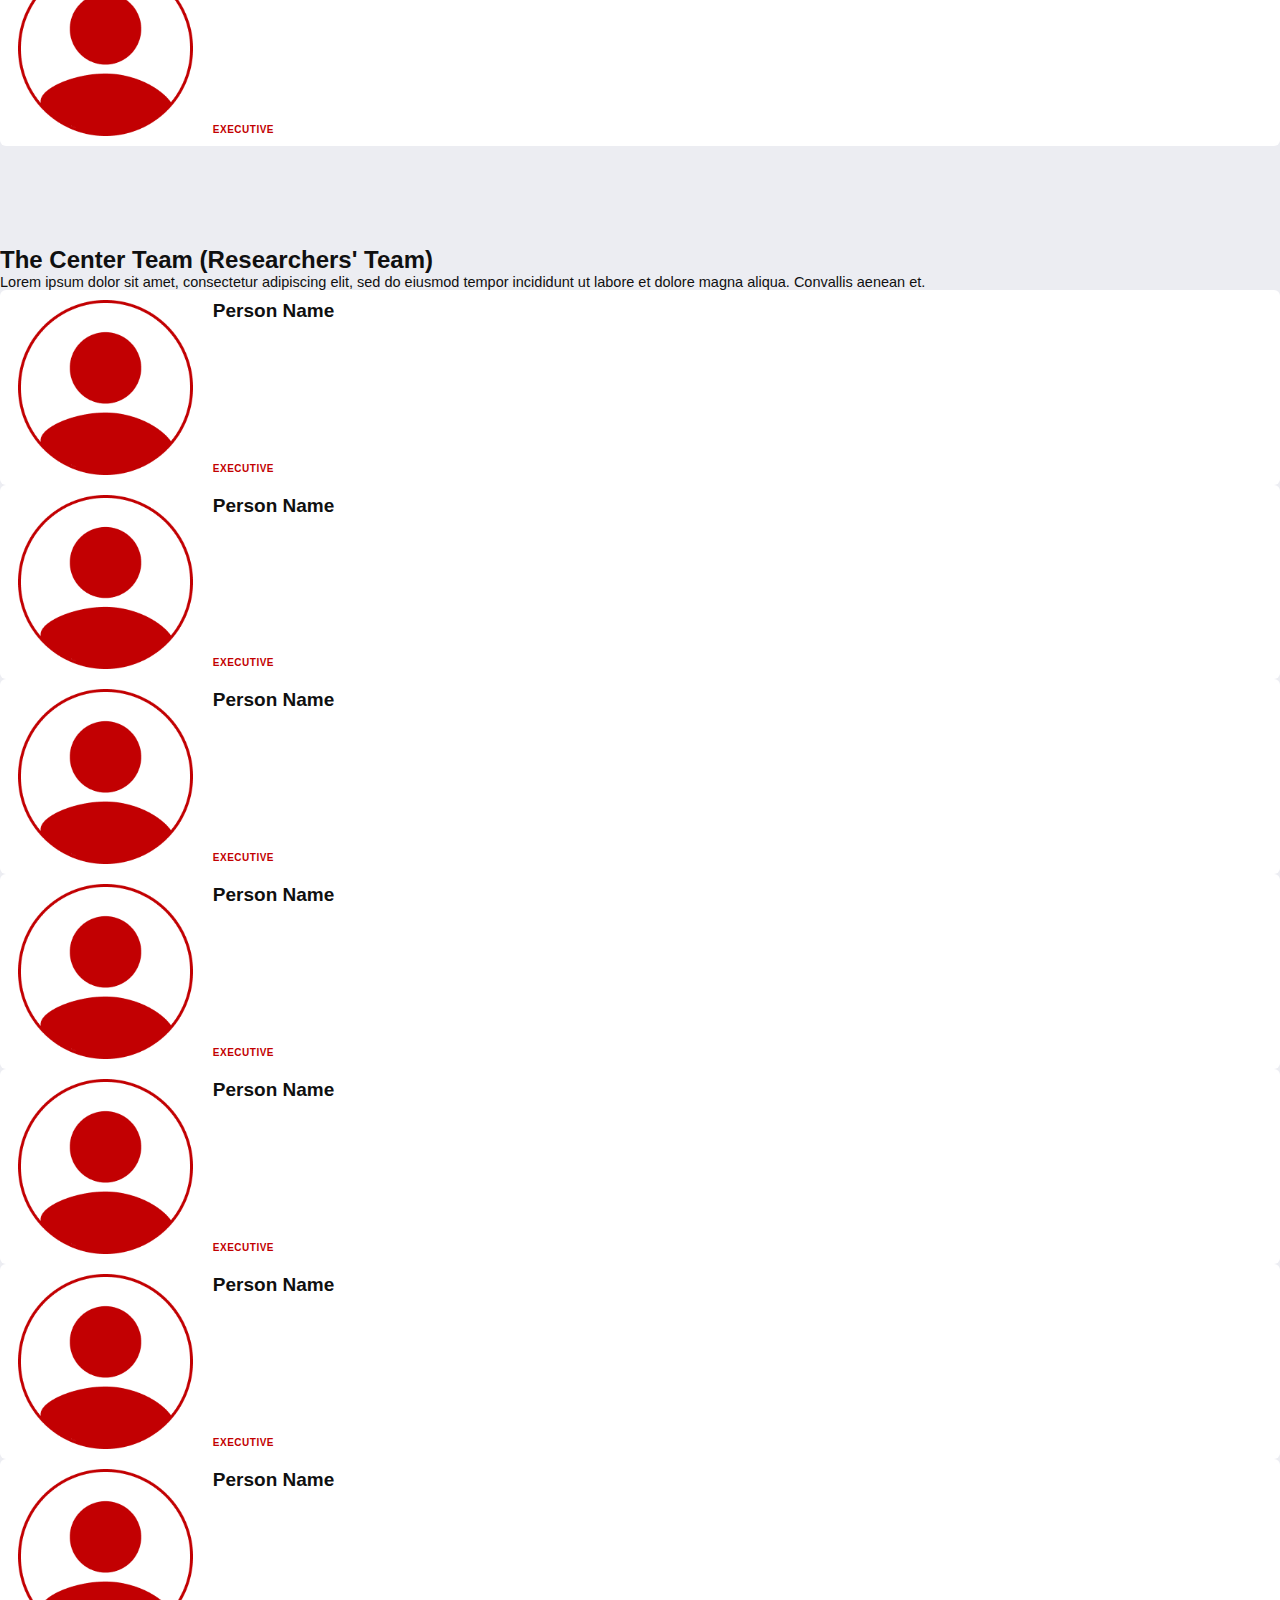
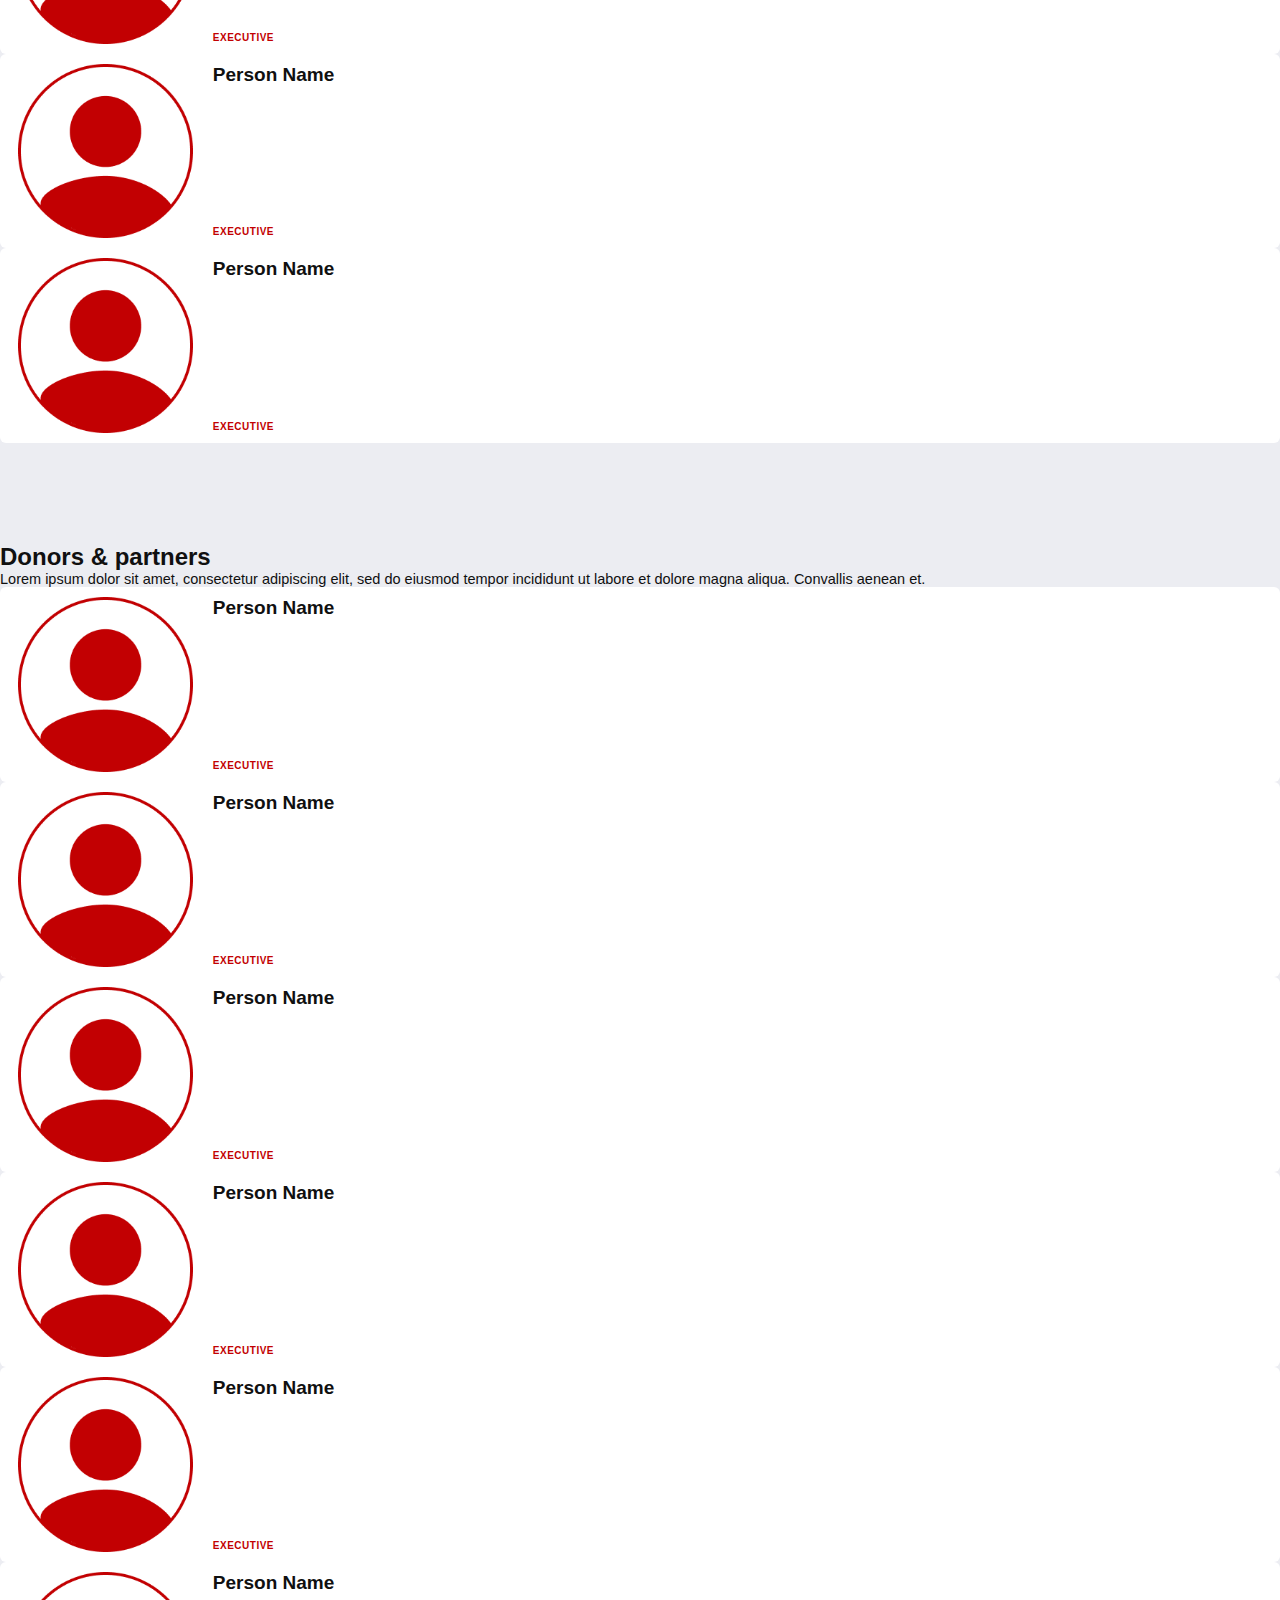
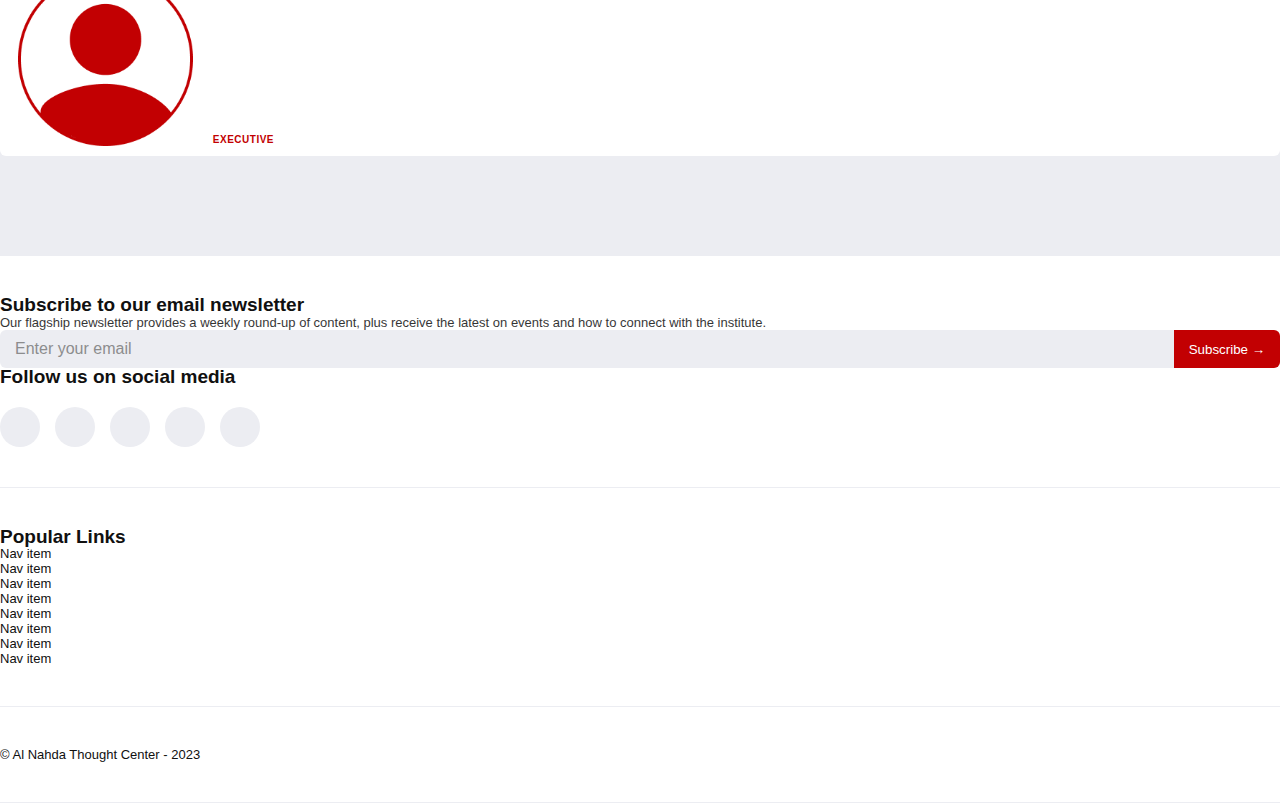
==== commit 4c53c0ab: "about us" ====
--- a/about-us.html
+++ b/about-us.html
@@ -53,9 +53,9 @@
                         />
                     </a>
                     <div class="header__right-group">
-                        <div class="header__search_btn">
-                            <span class="hide-on-desktop">Search</span>
-                            <i class="fa fa-search"></i>
+                        <div class="header__search_btn header__searchBtn">
+                            <span class="hide-on-mobile">Search</span>
+                            <i class="fa fa-search hide-on-desktop"></i>
                         </div>
                         <div class="header__hamburger-menu">
                             <i class="open-icon fa fa-bars"></i>
@@ -65,24 +65,50 @@
                 </div>
                 <nav class="header__nav_bar">
                     <div class="header__main-menu">
-                        <div class="header__nav_option" data-nav="topics">
-                            <span>Topics</span>
-                            <i class="fa fa-chevron-down"></i>
-                        </div>
-                        <div class="header__nav_option" data-nav="publications">
-                            <span>Publications & Resources</span>
-                            <i class="fa fa-chevron-down"></i>
-                        </div>
-                        <div class="header__nav_option">
-                            <span>Events</span>
-                        </div>
-                        <div class="header__nav_option">
-                            <span>Networks</span>
-                            <i class="fa fa-chevron-down"></i>
-                        </div>
-                        <div class="header__nav_option">
-                            <span>About Us</span>
-                            <i class="fa fa-chevron-down"></i>
+                        <div
+                            class="header__nav_option-container ms-md-0 me-md-0"
+                        >
+                            <div
+                                class="container header__nav_option"
+                                data-nav="topics"
+                            >
+                                <span>Topics</span>
+                                <i class="fa fa-chevron-down"></i>
+                            </div>
+                        </div>
+                        <div
+                            class="header__nav_option-container ms-md-0 me-md-0"
+                        >
+                            <div
+                                class="container header__nav_option"
+                                data-nav="publications"
+                            >
+                                <span>Publications & Resources</span>
+                                <i class="fa fa-chevron-down"></i>
+                            </div>
+                        </div>
+                        <div
+                            class="header__nav_option-container ms-md-0 me-md-0"
+                        >
+                            <div class="container header__nav_option">
+                                <span>Events</span>
+                            </div>
+                        </div>
+                        <div
+                            class="header__nav_option-container ms-md-0 me-md-0"
+                        >
+                            <div class="container header__nav_option">
+                                <span>Networks</span>
+                                <i class="fa fa-chevron-down"></i>
+                            </div>
+                        </div>
+                        <div
+                            class="header__nav_option-container ms-md-0 me-md-0"
+                        >
+                            <div class="container header__nav_option">
+                                <span>About Us</span>
+                                <i class="fa fa-chevron-down"></i>
+                            </div>
                         </div>
                     </div>
                     <div class="header__submenu">
@@ -93,44 +119,102 @@
                         </div>
                         <template data-nav="topics">
                             <div class="header__submenu__content">
-                                <h3 class="card-title">Topic Themes</h3>
+                                <h3 class="card-title hide-on-mobile">
+                                    Topic Themes
+                                </h3>
+
                                 <ul class="submenu-list">
-                                    <li
-                                        class="submenu-item"
-                                        data-submenu="arab_transformations_and_al_nahda"
+                                    <div
+                                        class="submenu-item-container hide-on-desktop"
                                     >
-                                        <a href="/topics.html">
-                                            Arab Transformations and Al Nahda
-                                        </a>
-                                    </li>
-                                    <li
-                                        class="submenu-item"
-                                        data-submenu="access_to_justice"
-                                    >
-                                        <a href="#"> Access to Justice </a>
-                                    </li>
-                                    <li class="submenu-item">
-                                        <a href="#">
-                                            Social Protection and Economic
-                                            Development
-                                        </a>
-                                    </li>
-                                    <li class="submenu-item">
-                                        <a href="#">
-                                            The Question of Palestine
-                                        </a>
-                                    </li>
-                                    <li class="submenu-item">
-                                        <a href="#">
-                                            Migration, Forced Displacement, and
-                                            statelessness in the Arab World
-                                        </a>
-                                    </li>
-                                    <li class="submenu-item">
-                                        <a href="#">
-                                            Gender Justice and Youth Empowerment
-                                        </a>
-                                    </li>
+                                        <li
+                                            class="submenu-mobile-header container d-flex align-items-center"
+                                            data-submenu="arab_transformations_and_al_nahda"
+                                        >
+                                            <div
+                                                class="submenu-back-btn d-flex gap-2 align-items-center pe-4 me-4 border-end"
+                                            >
+                                                <i
+                                                    class="fa fa-chevron-left"
+                                                ></i>
+                                                back
+                                            </div>
+                                            <a href="/topics.html"> Topics </a>
+                                            <i
+                                                class="fa-solid fa-chevron-right"
+                                            ></i>
+                                        </li>
+                                    </div>
+                                    <div class="submenu-item-container">
+                                        <li
+                                            class="submenu-item container"
+                                            data-submenu="arab_transformations_and_al_nahda"
+                                        >
+                                            <a href="/#">
+                                                Arab Transformations and Al
+                                                Nahda
+                                            </a>
+                                            <i
+                                                class="fa-solid fa-angles-right"
+                                            ></i>
+                                        </li>
+                                    </div>
+
+                                    <div class="submenu-item-container">
+                                        <li
+                                            class="submenu-item container"
+                                            data-submenu="access_to_justice"
+                                        >
+                                            <a href="#"> Access to Justice </a>
+                                            <i
+                                                class="fa-solid fa-angles-right"
+                                            ></i>
+                                        </li>
+                                    </div>
+                                    <div class="submenu-item-container">
+                                        <li class="submenu-item container">
+                                            <a href="#">
+                                                Social Protection and Economic
+                                                Development
+                                            </a>
+                                            <i
+                                                class="fa-solid fa-angles-right"
+                                            ></i>
+                                        </li>
+                                    </div>
+                                    <div class="submenu-item-container">
+                                        <li class="submenu-item container">
+                                            <a href="#">
+                                                The Question of Palestine
+                                            </a>
+                                            <i
+                                                class="fa-solid fa-angles-right"
+                                            ></i>
+                                        </li>
+                                    </div>
+                                    <div class="submenu-item-container">
+                                        <li class="submenu-item container">
+                                            <a href="#">
+                                                Migration, Forced Displacement,
+                                                and statelessness in the Arab
+                                                World
+                                            </a>
+                                            <i
+                                                class="fa-solid fa-angles-right"
+                                            ></i>
+                                        </li>
+                                    </div>
+                                    <div class="submenu-item-container">
+                                        <li class="submenu-item container">
+                                            <a href="#">
+                                                Gender Justice and Youth
+                                                Empowerment
+                                            </a>
+                                            <i
+                                                class="fa-solid fa-angles-right"
+                                            ></i>
+                                        </li>
+                                    </div>
                                 </ul>
                             </div>
 
@@ -139,26 +223,68 @@
                             >
                                 <div class="header__subsubmenu__content">
                                     <h3
-                                        class="card-title"
+                                        class="card-title hide-on-mobile"
                                         id="subsubmenu-title"
-                                    ></h3>
+                                    >
+                                        Arab Transformations And Al Nahda
+                                    </h3>
+
                                     <ul class="submenu-list">
-                                        <li class="submenu-item">
-                                            <a href="#">
-                                                Revival of Al Nahda Talks
-                                            </a>
-                                        </li>
-                                        <li class="submenu-item">
-                                            <a href="#">
-                                                Peace and Conflict in the Arab
-                                                World
-                                            </a>
-                                        </li>
-                                        <li class="submenu-item">
-                                            <a href="#">
-                                                Civic Space and Society
-                                            </a>
-                                        </li>
+                                        <div
+                                            class="submenu-item-container hide-on-desktop"
+                                        >
+                                            <li
+                                                class="submenu-mobile-header container d-flex align-items-center"
+                                                data-submenu="arab_transformations_and_al_nahda"
+                                            >
+                                                <div
+                                                    class="subsubmenu-back-btn d-flex gap-2 align-items-center pe-4 me-4 border-end"
+                                                >
+                                                    <i
+                                                        class="fa fa-chevron-left"
+                                                    ></i>
+                                                    back
+                                                </div>
+                                                <a href="/topics.html">
+                                                    Arab Transformations And Al
+                                                    Nahda
+                                                </a>
+                                                <i
+                                                    class="fa-solid fa-chevron-right"
+                                                ></i>
+                                            </li>
+                                        </div>
+                                        <div class="submenu-item-container">
+                                            <li class="submenu-item container">
+                                                <a href="#">
+                                                    Revival of Al Nahda Talks
+                                                </a>
+                                                <i
+                                                    class="fa-solid fa-chevron-right hide-on-desktop"
+                                                ></i>
+                                            </li>
+                                        </div>
+                                        <div class="submenu-item-container">
+                                            <li class="submenu-item container">
+                                                <a href="#">
+                                                    Peace and Conflict in the
+                                                    Arab World
+                                                </a>
+                                                <i
+                                                    class="fa-solid fa-chevron-right hide-on-desktop"
+                                                ></i>
+                                            </li>
+                                        </div>
+                                        <div class="submenu-item-container">
+                                            <li class="submenu-item container">
+                                                <a href="#">
+                                                    Civic Space and Society
+                                                </a>
+                                                <i
+                                                    class="fa-solid fa-chevron-right hide-on-desktop"
+                                                ></i>
+                                            </li>
+                                        </div>
                                     </ul>
                                 </div>
                             </template>
@@ -168,7 +294,9 @@
                                     <h3
                                         class="card-title"
                                         id="subsubmenu-title"
-                                    ></h3>
+                                    >
+                                        Access To Justice
+                                    </h3>
                                     <ul class="submenu-list">
                                         <li class="submenu-item">
                                             <a href="#"> Legal Aid </a>
@@ -220,13 +348,32 @@
                         </template>
                     </div>
                 </nav>
+                <div class="header__search-container">
+                    <div class="container">
+                        <form
+                            class="mt-5 mb-5 search-input-container"
+                            action="/search"
+                            method="get"
+                        >
+                            <input
+                                type="search"
+                                name="q"
+                                class="header__search-input"
+                                placeholder="Search alnahda"
+                            />
+                            <button type="submit">
+                                <i class="fa fa-search"></i>
+                            </button>
+                        </form>
+                    </div>
+                </div>
             </div>
         </header>
         <main>
             <section>
                 <div class="container block-section pad-header-height">
                     <div class="row">
-                        <div class="col-6">
+                        <div class="col-12 col-md-6 order-1 order-md-0">
                             <h2 class="display-3 fw-bold mb-4">About Us</h2>
                             <p>
                                 Lorem ipsum dolor sit amet, consectetur
@@ -242,7 +389,7 @@
                                 nulla porttitor massa. Ipsum faucibus.
                             </p>
                         </div>
-                        <div class="col-6 img img-contain">
+                        <div class="col-6 col-md-6 mb-5 mb-md-0 img img-contain mobile-aspect-3 order-0 order-md-1">
                             <img
                                 src="/assets/img/alNahdaLogo_dark.svg"
                                 alt=""
@@ -254,10 +401,10 @@
             <section>
                 <div class="container block-section">
                     <div class="row">
-                        <div class="col-6 img img-contain">
+                        <div class="col-4 col-md-6 mb-5 mb-md-0 img img-contain mobile-aspect-1">
                             <img src="/assets/img/person.png" alt="" />
                         </div>
-                        <div class="col-6">
+                        <div class="col-12 col-md-6">
                             <h2 class="display-3 fw-bold mb-4">
                                 A Letter From Our Chaiman
                             </h2>
@@ -285,7 +432,7 @@
                         <h2 class="display-3 fw-bolder">Presidents</h2>
                     </div>
                     <div class="row">
-                        <div class="col-6 mb-3">
+                        <div class="col-12 col-md-6 mb-3">
                             <p>
                                 Lorem ipsum dolor sit amet, consectetur
                                 adipiscing elit, sed do eiusmod tempor
@@ -295,39 +442,39 @@
                         </div>
                     </div>
                     <div class="row mb-4">
-                        <div class="col-4">
-                            <div class="person-card">
-                                <div class="person-card__img img">
-                                    <img
-                                        src="/assets/img/person.png"
-                                        alt="person"
-                                    />
-                                </div>
-                                <div class="person-card__info">
-                                    <div class="person-card__name">
-                                        Person Name
-                                    </div>
-                                    <div class="meta">EXECUTIVE</div>
-                                </div>
-                            </div>
-                        </div>
-                        <div class="col-4">
-                            <div class="person-card">
-                                <div class="person-card__img img">
-                                    <img
-                                        src="/assets/img/person.png"
-                                        alt="person"
-                                    />
-                                </div>
-                                <div class="person-card__info">
-                                    <div class="person-card__name">
-                                        Person Name
-                                    </div>
-                                    <div class="meta">EXECUTIVE</div>
-                                </div>
-                            </div>
-                        </div>
-                        <div class="col-4">
+                        <div class="col-6 col-md-4 mb-3">
+                            <div class="person-card">
+                                <div class="person-card__img img">
+                                    <img
+                                        src="/assets/img/person.png"
+                                        alt="person"
+                                    />
+                                </div>
+                                <div class="person-card__info">
+                                    <div class="person-card__name">
+                                        Person Name
+                                    </div>
+                                    <div class="meta">EXECUTIVE</div>
+                                </div>
+                            </div>
+                        </div>
+                        <div class="col-6 col-md-4 mb-3">
+                            <div class="person-card">
+                                <div class="person-card__img img">
+                                    <img
+                                        src="/assets/img/person.png"
+                                        alt="person"
+                                    />
+                                </div>
+                                <div class="person-card__info">
+                                    <div class="person-card__name">
+                                        Person Name
+                                    </div>
+                                    <div class="meta">EXECUTIVE</div>
+                                </div>
+                            </div>
+                        </div>
+                        <div class="col-6 col-md-4 mb-3">
                             <div class="person-card">
                                 <div class="person-card__img img">
                                     <img
@@ -353,7 +500,7 @@
                         <h2 class="display-3 fw-bolder">Executive Board</h2>
                     </div>
                     <div class="row">
-                        <div class="col-6 mb-3">
+                        <div class="col-12 col-md-6 mb-3">
                             <p>
                                 Lorem ipsum dolor sit amet, consectetur
                                 adipiscing elit, sed do eiusmod tempor
@@ -363,139 +510,135 @@
                         </div>
                     </div>
                     <div class="row mb-4">
-                        <div class="col-4">
-                            <div class="person-card">
-                                <div class="person-card__img img">
-                                    <img
-                                        src="/assets/img/person.png"
-                                        alt="person"
-                                    />
-                                </div>
-                                <div class="person-card__info">
-                                    <div class="person-card__name">
-                                        Person Name
-                                    </div>
-                                    <div class="meta">EXECUTIVE</div>
-                                </div>
-                            </div>
-                        </div>
-                        <div class="col-4">
-                            <div class="person-card">
-                                <div class="person-card__img img">
-                                    <img
-                                        src="/assets/img/person.png"
-                                        alt="person"
-                                    />
-                                </div>
-                                <div class="person-card__info">
-                                    <div class="person-card__name">
-                                        Person Name
-                                    </div>
-                                    <div class="meta">EXECUTIVE</div>
-                                </div>
-                            </div>
-                        </div>
-                        <div class="col-4">
-                            <div class="person-card">
-                                <div class="person-card__img img">
-                                    <img
-                                        src="/assets/img/person.png"
-                                        alt="person"
-                                    />
-                                </div>
-                                <div class="person-card__info">
-                                    <div class="person-card__name">
-                                        Person Name
-                                    </div>
-                                    <div class="meta">EXECUTIVE</div>
-                                </div>
-                            </div>
-                        </div>
-                    </div>
-                    <div class="row mb-4">
-                        <div class="col-4">
-                            <div class="person-card">
-                                <div class="person-card__img img">
-                                    <img
-                                        src="/assets/img/person.png"
-                                        alt="person"
-                                    />
-                                </div>
-                                <div class="person-card__info">
-                                    <div class="person-card__name">
-                                        Person Name
-                                    </div>
-                                    <div class="meta">EXECUTIVE</div>
-                                </div>
-                            </div>
-                        </div>
-                        <div class="col-4">
-                            <div class="person-card">
-                                <div class="person-card__img img">
-                                    <img
-                                        src="/assets/img/person.png"
-                                        alt="person"
-                                    />
-                                </div>
-                                <div class="person-card__info">
-                                    <div class="person-card__name">
-                                        Person Name
-                                    </div>
-                                    <div class="meta">EXECUTIVE</div>
-                                </div>
-                            </div>
-                        </div>
-                        <div class="col-4">
-                            <div class="person-card">
-                                <div class="person-card__img img">
-                                    <img
-                                        src="/assets/img/person.png"
-                                        alt="person"
-                                    />
-                                </div>
-                                <div class="person-card__info">
-                                    <div class="person-card__name">
-                                        Person Name
-                                    </div>
-                                    <div class="meta">EXECUTIVE</div>
-                                </div>
-                            </div>
-                        </div>
-                    </div>
-                    <div class="row mb-4">
-                        <div class="col-4">
-                            <div class="person-card">
-                                <div class="person-card__img img">
-                                    <img
-                                        src="/assets/img/person.png"
-                                        alt="person"
-                                    />
-                                </div>
-                                <div class="person-card__info">
-                                    <div class="person-card__name">
-                                        Person Name
-                                    </div>
-                                    <div class="meta">EXECUTIVE</div>
-                                </div>
-                            </div>
-                        </div>
-                        <div class="col-4">
-                            <div class="person-card">
-                                <div class="person-card__img img">
-                                    <img
-                                        src="/assets/img/person.png"
-                                        alt="person"
-                                    />
-                                </div>
-                                <div class="person-card__info">
-                                    <div class="person-card__name">
-                                        Person Name
-                                    </div>
-                                    <div class="meta">EXECUTIVE</div>
-                                </div>
-                            </div>
-                        </div>
-                        <div class="col-4">
+                        <div class="col-6 col-md-4 mb-3">
+                            <div class="person-card">
+                                <div class="person-card__img img">
+                                    <img
+                                        src="/assets/img/person.png"
+                                        alt="person"
+                                    />
+                                </div>
+                                <div class="person-card__info">
+                                    <div class="person-card__name">
+                                        Person Name
+                                    </div>
+                                    <div class="meta">EXECUTIVE</div>
+                                </div>
+                            </div>
+                        </div>
+                        <div class="col-6 col-md-4 mb-3">
+                            <div class="person-card">
+                                <div class="person-card__img img">
+                                    <img
+                                        src="/assets/img/person.png"
+                                        alt="person"
+                                    />
+                                </div>
+                                <div class="person-card__info">
+                                    <div class="person-card__name">
+                                        Person Name
+                                    </div>
+                                    <div class="meta">EXECUTIVE</div>
+                                </div>
+                            </div>
+                        </div>
+                        <div class="col-6 col-md-4 mb-3">
+                            <div class="person-card">
+                                <div class="person-card__img img">
+                                    <img
+                                        src="/assets/img/person.png"
+                                        alt="person"
+                                    />
+                                </div>
+                                <div class="person-card__info">
+                                    <div class="person-card__name">
+                                        Person Name
+                                    </div>
+                                    <div class="meta">EXECUTIVE</div>
+                                </div>
+                            </div>
+                        </div>
+                        <div class="col-6 col-md-4 mb-3">
+                            <div class="person-card">
+                                <div class="person-card__img img">
+                                    <img
+                                        src="/assets/img/person.png"
+                                        alt="person"
+                                    />
+                                </div>
+                                <div class="person-card__info">
+                                    <div class="person-card__name">
+                                        Person Name
+                                    </div>
+                                    <div class="meta">EXECUTIVE</div>
+                                </div>
+                            </div>
+                        </div>
+                        <div class="col-6 col-md-4 mb-3">
+                            <div class="person-card">
+                                <div class="person-card__img img">
+                                    <img
+                                        src="/assets/img/person.png"
+                                        alt="person"
+                                    />
+                                </div>
+                                <div class="person-card__info">
+                                    <div class="person-card__name">
+                                        Person Name
+                                    </div>
+                                    <div class="meta">EXECUTIVE</div>
+                                </div>
+                            </div>
+                        </div>
+                        <div class="col-6 col-md-4 mb-3">
+                            <div class="person-card">
+                                <div class="person-card__img img">
+                                    <img
+                                        src="/assets/img/person.png"
+                                        alt="person"
+                                    />
+                                </div>
+                                <div class="person-card__info">
+                                    <div class="person-card__name">
+                                        Person Name
+                                    </div>
+                                    <div class="meta">EXECUTIVE</div>
+                                </div>
+                            </div>
+                        </div>
+                        <div class="col-6 col-md-4 mb-3">
+                            <div class="person-card">
+                                <div class="person-card__img img">
+                                    <img
+                                        src="/assets/img/person.png"
+                                        alt="person"
+                                    />
+                                </div>
+                                <div class="person-card__info">
+                                    <div class="person-card__name">
+                                        Person Name
+                                    </div>
+                                    <div class="meta">EXECUTIVE</div>
+                                </div>
+                            </div>
+                        </div>
+                        <div class="col-6 col-md-4 mb-3">
+                            <div class="person-card">
+                                <div class="person-card__img img">
+                                    <img
+                                        src="/assets/img/person.png"
+                                        alt="person"
+                                    />
+                                </div>
+                                <div class="person-card__info">
+                                    <div class="person-card__name">
+                                        Person Name
+                                    </div>
+                                    <div class="meta">EXECUTIVE</div>
+                                </div>
+                            </div>
+                        </div>
+                        <div class="col-6 col-md-4 mb-3">
                             <div class="person-card">
                                 <div class="person-card__img img">
                                     <img
@@ -521,7 +664,7 @@
                         <h2 class="display-3 fw-bolder">Senior Advisors</h2>
                     </div>
                     <div class="row">
-                        <div class="col-6 mb-3">
+                        <div class="col-12 col-md-6 mb-3">
                             <p>
                                 Lorem ipsum dolor sit amet, consectetur
                                 adipiscing elit, sed do eiusmod tempor
@@ -531,154 +674,151 @@
                         </div>
                     </div>
                     <div class="row mb-4">
-                        <div class="col-4">
-                            <div class="person-card">
-                                <div class="person-card__img img">
-                                    <img
-                                        src="/assets/img/person.png"
-                                        alt="person"
-                                    />
-                                </div>
-                                <div class="person-card__info">
-                                    <div class="person-card__name">
-                                        Person Name
-                                    </div>
-                                    <div class="meta">EXECUTIVE</div>
-                                </div>
-                            </div>
-                        </div>
-                        <div class="col-4">
-                            <div class="person-card">
-                                <div class="person-card__img img">
-                                    <img
-                                        src="/assets/img/person.png"
-                                        alt="person"
-                                    />
-                                </div>
-                                <div class="person-card__info">
-                                    <div class="person-card__name">
-                                        Person Name
-                                    </div>
-                                    <div class="meta">EXECUTIVE</div>
-                                </div>
-                            </div>
-                        </div>
-                        <div class="col-4">
-                            <div class="person-card">
-                                <div class="person-card__img img">
-                                    <img
-                                        src="/assets/img/person.png"
-                                        alt="person"
-                                    />
-                                </div>
-                                <div class="person-card__info">
-                                    <div class="person-card__name">
-                                        Person Name
-                                    </div>
-                                    <div class="meta">EXECUTIVE</div>
-                                </div>
-                            </div>
-                        </div>
-                    </div>
-                    <div class="row mb-4">
-                        <div class="col-4">
-                            <div class="person-card">
-                                <div class="person-card__img img">
-                                    <img
-                                        src="/assets/img/person.png"
-                                        alt="person"
-                                    />
-                                </div>
-                                <div class="person-card__info">
-                                    <div class="person-card__name">
-                                        Person Name
-                                    </div>
-                                    <div class="meta">EXECUTIVE</div>
-                                </div>
-                            </div>
-                        </div>
-                        <div class="col-4">
-                            <div class="person-card">
-                                <div class="person-card__img img">
-                                    <img
-                                        src="/assets/img/person.png"
-                                        alt="person"
-                                    />
-                                </div>
-                                <div class="person-card__info">
-                                    <div class="person-card__name">
-                                        Person Name
-                                    </div>
-                                    <div class="meta">EXECUTIVE</div>
-                                </div>
-                            </div>
-                        </div>
-                        <div class="col-4">
-                            <div class="person-card">
-                                <div class="person-card__img img">
-                                    <img
-                                        src="/assets/img/person.png"
-                                        alt="person"
-                                    />
-                                </div>
-                                <div class="person-card__info">
-                                    <div class="person-card__name">
-                                        Person Name
-                                    </div>
-                                    <div class="meta">EXECUTIVE</div>
-                                </div>
-                            </div>
-                        </div>
-                    </div>
-                    <div class="row mb-4">
-                        <div class="col-4">
-                            <div class="person-card">
-                                <div class="person-card__img img">
-                                    <img
-                                        src="/assets/img/person.png"
-                                        alt="person"
-                                    />
-                                </div>
-                                <div class="person-card__info">
-                                    <div class="person-card__name">
-                                        Person Name
-                                    </div>
-                                    <div class="meta">EXECUTIVE</div>
-                                </div>
-                            </div>
-                        </div>
-                        <div class="col-4">
-                            <div class="person-card">
-                                <div class="person-card__img img">
-                                    <img
-                                        src="/assets/img/person.png"
-                                        alt="person"
-                                    />
-                                </div>
-                                <div class="person-card__info">
-                                    <div class="person-card__name">
-                                        Person Name
-                                    </div>
-                                    <div class="meta">EXECUTIVE</div>
-                                </div>
-                            </div>
-                        </div>
-                        <div class="col-4">
-                            <div class="person-card">
-                                <div class="person-card__img img">
-                                    <img
-                                        src="/assets/img/person.png"
-                                        alt="person"
-                                    />
-                                </div>
-                                <div class="person-card__info">
-                                    <div class="person-card__name">
-                                        Person Name
-                                    </div>
-                                    <div class="meta">EXECUTIVE</div>
-                                </div>
-                            </div>
-                        </div>
+                        <div class="col-6 col-md-4 mb-3">
+                            <div class="person-card">
+                                <div class="person-card__img img">
+                                    <img
+                                        src="/assets/img/person.png"
+                                        alt="person"
+                                    />
+                                </div>
+                                <div class="person-card__info">
+                                    <div class="person-card__name">
+                                        Person Name
+                                    </div>
+                                    <div class="meta">EXECUTIVE</div>
+                                </div>
+                            </div>
+                        </div>
+                        <div class="col-6 col-md-4 mb-3">
+                            <div class="person-card">
+                                <div class="person-card__img img">
+                                    <img
+                                        src="/assets/img/person.png"
+                                        alt="person"
+                                    />
+                                </div>
+                                <div class="person-card__info">
+                                    <div class="person-card__name">
+                                        Person Name
+                                    </div>
+                                    <div class="meta">EXECUTIVE</div>
+                                </div>
+                            </div>
+                        </div>
+                        <div class="col-6 col-md-4 mb-3">
+                            <div class="person-card">
+                                <div class="person-card__img img">
+                                    <img
+                                        src="/assets/img/person.png"
+                                        alt="person"
+                                    />
+                                </div>
+                                <div class="person-card__info">
+                                    <div class="person-card__name">
+                                        Person Name
+                                    </div>
+                                    <div class="meta">EXECUTIVE</div>
+                                </div>
+                            </div>
+                        </div>
+                        <div class="col-6 col-md-4 mb-3">
+                            <div class="person-card">
+                                <div class="person-card__img img">
+                                    <img
+                                        src="/assets/img/person.png"
+                                        alt="person"
+                                    />
+                                </div>
+                                <div class="person-card__info">
+                                    <div class="person-card__name">
+                                        Person Name
+                                    </div>
+                                    <div class="meta">EXECUTIVE</div>
+                                </div>
+                            </div>
+                        </div>
+                        <div class="col-6 col-md-4 mb-3">
+                            <div class="person-card">
+                                <div class="person-card__img img">
+                                    <img
+                                        src="/assets/img/person.png"
+                                        alt="person"
+                                    />
+                                </div>
+                                <div class="person-card__info">
+                                    <div class="person-card__name">
+                                        Person Name
+                                    </div>
+                                    <div class="meta">EXECUTIVE</div>
+                                </div>
+                            </div>
+                        </div>
+                        <div class="col-6 col-md-4 mb-3">
+                            <div class="person-card">
+                                <div class="person-card__img img">
+                                    <img
+                                        src="/assets/img/person.png"
+                                        alt="person"
+                                    />
+                                </div>
+                                <div class="person-card__info">
+                                    <div class="person-card__name">
+                                        Person Name
+                                    </div>
+                                    <div class="meta">EXECUTIVE</div>
+                                </div>
+                            </div>
+                        </div>
+                        <div class="col-6 col-md-4 mb-3">
+                            <div class="person-card">
+                                <div class="person-card__img img">
+                                    <img
+                                        src="/assets/img/person.png"
+                                        alt="person"
+                                    />
+                                </div>
+                                <div class="person-card__info">
+                                    <div class="person-card__name">
+                                        Person Name
+                                    </div>
+                                    <div class="meta">EXECUTIVE</div>
+                                </div>
+                            </div>
+                        </div>
+                        <div class="col-6 col-md-4 mb-3">
+                            <div class="person-card">
+                                <div class="person-card__img img">
+                                    <img
+                                        src="/assets/img/person.png"
+                                        alt="person"
+                                    />
+                                </div>
+                                <div class="person-card__info">
+                                    <div class="person-card__name">
+                                        Person Name
+                                    </div>
+                                    <div class="meta">EXECUTIVE</div>
+                                </div>
+                            </div>
+                        </div>
+                        <div class="col-6 col-md-4 mb-3">
+                            <div class="person-card">
+                                <div class="person-card__img img">
+                                    <img
+                                        src="/assets/img/person.png"
+                                        alt="person"
+                                    />
+                                </div>
+                                <div class="person-card__info">
+                                    <div class="person-card__name">
+                                        Person Name
+                                    </div>
+                                    <div class="meta">EXECUTIVE</div>
+                                </div>
+                            </div>
+                        </div>
+                        
                     </div>
                 </div>
             </section>
@@ -689,7 +829,7 @@
                         <h2 class="display-3 fw-bolder">The Center Team (Researchers' Team)</h2>
                     </div>
                     <div class="row">
-                        <div class="col-6 mb-3">
+                        <div class="col-12 col-md-6 mb-3">
                             <p>
                                 Lorem ipsum dolor sit amet, consectetur
                                 adipiscing elit, sed do eiusmod tempor
@@ -699,154 +839,151 @@
                         </div>
                     </div>
                     <div class="row mb-4">
-                        <div class="col-4">
-                            <div class="person-card">
-                                <div class="person-card__img img">
-                                    <img
-                                        src="/assets/img/person.png"
-                                        alt="person"
-                                    />
-                                </div>
-                                <div class="person-card__info">
-                                    <div class="person-card__name">
-                                        Person Name
-                                    </div>
-                                    <div class="meta">EXECUTIVE</div>
-                                </div>
-                            </div>
-                        </div>
-                        <div class="col-4">
-                            <div class="person-card">
-                                <div class="person-card__img img">
-                                    <img
-                                        src="/assets/img/person.png"
-                                        alt="person"
-                                    />
-                                </div>
-                                <div class="person-card__info">
-                                    <div class="person-card__name">
-                                        Person Name
-                                    </div>
-                                    <div class="meta">EXECUTIVE</div>
-                                </div>
-                            </div>
-                        </div>
-                        <div class="col-4">
-                            <div class="person-card">
-                                <div class="person-card__img img">
-                                    <img
-                                        src="/assets/img/person.png"
-                                        alt="person"
-                                    />
-                                </div>
-                                <div class="person-card__info">
-                                    <div class="person-card__name">
-                                        Person Name
-                                    </div>
-                                    <div class="meta">EXECUTIVE</div>
-                                </div>
-                            </div>
-                        </div>
-                    </div>
-                    <div class="row mb-4">
-                        <div class="col-4">
-                            <div class="person-card">
-                                <div class="person-card__img img">
-                                    <img
-                                        src="/assets/img/person.png"
-                                        alt="person"
-                                    />
-                                </div>
-                                <div class="person-card__info">
-                                    <div class="person-card__name">
-                                        Person Name
-                                    </div>
-                                    <div class="meta">EXECUTIVE</div>
-                                </div>
-                            </div>
-                        </div>
-                        <div class="col-4">
-                            <div class="person-card">
-                                <div class="person-card__img img">
-                                    <img
-                                        src="/assets/img/person.png"
-                                        alt="person"
-                                    />
-                                </div>
-                                <div class="person-card__info">
-                                    <div class="person-card__name">
-                                        Person Name
-                                    </div>
-                                    <div class="meta">EXECUTIVE</div>
-                                </div>
-                            </div>
-                        </div>
-                        <div class="col-4">
-                            <div class="person-card">
-                                <div class="person-card__img img">
-                                    <img
-                                        src="/assets/img/person.png"
-                                        alt="person"
-                                    />
-                                </div>
-                                <div class="person-card__info">
-                                    <div class="person-card__name">
-                                        Person Name
-                                    </div>
-                                    <div class="meta">EXECUTIVE</div>
-                                </div>
-                            </div>
-                        </div>
-                    </div>
-                    <div class="row mb-4">
-                        <div class="col-4">
-                            <div class="person-card">
-                                <div class="person-card__img img">
-                                    <img
-                                        src="/assets/img/person.png"
-                                        alt="person"
-                                    />
-                                </div>
-                                <div class="person-card__info">
-                                    <div class="person-card__name">
-                                        Person Name
-                                    </div>
-                                    <div class="meta">EXECUTIVE</div>
-                                </div>
-                            </div>
-                        </div>
-                        <div class="col-4">
-                            <div class="person-card">
-                                <div class="person-card__img img">
-                                    <img
-                                        src="/assets/img/person.png"
-                                        alt="person"
-                                    />
-                                </div>
-                                <div class="person-card__info">
-                                    <div class="person-card__name">
-                                        Person Name
-                                    </div>
-                                    <div class="meta">EXECUTIVE</div>
-                                </div>
-                            </div>
-                        </div>
-                        <div class="col-4">
-                            <div class="person-card">
-                                <div class="person-card__img img">
-                                    <img
-                                        src="/assets/img/person.png"
-                                        alt="person"
-                                    />
-                                </div>
-                                <div class="person-card__info">
-                                    <div class="person-card__name">
-                                        Person Name
-                                    </div>
-                                    <div class="meta">EXECUTIVE</div>
-                                </div>
-                            </div>
-                        </div>
+                        <div class="col-6 col-md-4 mb-3">
+                            <div class="person-card">
+                                <div class="person-card__img img">
+                                    <img
+                                        src="/assets/img/person.png"
+                                        alt="person"
+                                    />
+                                </div>
+                                <div class="person-card__info">
+                                    <div class="person-card__name">
+                                        Person Name
+                                    </div>
+                                    <div class="meta">EXECUTIVE</div>
+                                </div>
+                            </div>
+                        </div>
+                        <div class="col-6 col-md-4 mb-3">
+                            <div class="person-card">
+                                <div class="person-card__img img">
+                                    <img
+                                        src="/assets/img/person.png"
+                                        alt="person"
+                                    />
+                                </div>
+                                <div class="person-card__info">
+                                    <div class="person-card__name">
+                                        Person Name
+                                    </div>
+                                    <div class="meta">EXECUTIVE</div>
+                                </div>
+                            </div>
+                        </div>
+                        <div class="col-6 col-md-4 mb-3">
+                            <div class="person-card">
+                                <div class="person-card__img img">
+                                    <img
+                                        src="/assets/img/person.png"
+                                        alt="person"
+                                    />
+                                </div>
+                                <div class="person-card__info">
+                                    <div class="person-card__name">
+                                        Person Name
+                                    </div>
+                                    <div class="meta">EXECUTIVE</div>
+                                </div>
+                            </div>
+                        </div>
+                        <div class="col-6 col-md-4 mb-3">
+                            <div class="person-card">
+                                <div class="person-card__img img">
+                                    <img
+                                        src="/assets/img/person.png"
+                                        alt="person"
+                                    />
+                                </div>
+                                <div class="person-card__info">
+                                    <div class="person-card__name">
+                                        Person Name
+                                    </div>
+                                    <div class="meta">EXECUTIVE</div>
+                                </div>
+                            </div>
+                        </div>
+                        <div class="col-6 col-md-4 mb-3">
+                            <div class="person-card">
+                                <div class="person-card__img img">
+                                    <img
+                                        src="/assets/img/person.png"
+                                        alt="person"
+                                    />
+                                </div>
+                                <div class="person-card__info">
+                                    <div class="person-card__name">
+                                        Person Name
+                                    </div>
+                                    <div class="meta">EXECUTIVE</div>
+                                </div>
+                            </div>
+                        </div>
+                        <div class="col-6 col-md-4 mb-3">
+                            <div class="person-card">
+                                <div class="person-card__img img">
+                                    <img
+                                        src="/assets/img/person.png"
+                                        alt="person"
+                                    />
+                                </div>
+                                <div class="person-card__info">
+                                    <div class="person-card__name">
+                                        Person Name
+                                    </div>
+                                    <div class="meta">EXECUTIVE</div>
+                                </div>
+                            </div>
+                        </div>
+                        <div class="col-6 col-md-4 mb-3">
+                            <div class="person-card">
+                                <div class="person-card__img img">
+                                    <img
+                                        src="/assets/img/person.png"
+                                        alt="person"
+                                    />
+                                </div>
+                                <div class="person-card__info">
+                                    <div class="person-card__name">
+                                        Person Name
+                                    </div>
+                                    <div class="meta">EXECUTIVE</div>
+                                </div>
+                            </div>
+                        </div>
+                        <div class="col-6 col-md-4 mb-3">
+                            <div class="person-card">
+                                <div class="person-card__img img">
+                                    <img
+                                        src="/assets/img/person.png"
+                                        alt="person"
+                                    />
+                                </div>
+                                <div class="person-card__info">
+                                    <div class="person-card__name">
+                                        Person Name
+                                    </div>
+                                    <div class="meta">EXECUTIVE</div>
+                                </div>
+                            </div>
+                        </div>
+                        <div class="col-6 col-md-4 mb-3">
+                            <div class="person-card">
+                                <div class="person-card__img img">
+                                    <img
+                                        src="/assets/img/person.png"
+                                        alt="person"
+                                    />
+                                </div>
+                                <div class="person-card__info">
+                                    <div class="person-card__name">
+                                        Person Name
+                                    </div>
+                                    <div class="meta">EXECUTIVE</div>
+                                </div>
+                            </div>
+                        </div>
+                        
                     </div>
                 </div>
             </section>
@@ -857,7 +994,7 @@
                         <h2 class="display-3 fw-bolder">Donors & partners</h2>
                     </div>
                     <div class="row">
-                        <div class="col-6 mb-3">
+                        <div class="col-12 col-md-6 mb-3">
                             <p>
                                 Lorem ipsum dolor sit amet, consectetur
                                 adipiscing elit, sed do eiusmod tempor
@@ -868,104 +1005,104 @@
                     </div>
                     
                     <div class="row mb-4">
-                        <div class="col-4">
-                            <div class="person-card">
-                                <div class="person-card__img img">
-                                    <img
-                                        src="/assets/img/person.png"
-                                        alt="person"
-                                    />
-                                </div>
-                                <div class="person-card__info">
-                                    <div class="person-card__name">
-                                        Person Name
-                                    </div>
-                                    <div class="meta">EXECUTIVE</div>
-                                </div>
-                            </div>
-                        </div>
-                        <div class="col-4">
-                            <div class="person-card">
-                                <div class="person-card__img img">
-                                    <img
-                                        src="/assets/img/person.png"
-                                        alt="person"
-                                    />
-                                </div>
-                                <div class="person-card__info">
-                                    <div class="person-card__name">
-                                        Person Name
-                                    </div>
-                                    <div class="meta">EXECUTIVE</div>
-                                </div>
-                            </div>
-                        </div>
-                        <div class="col-4">
-                            <div class="person-card">
-                                <div class="person-card__img img">
-                                    <img
-                                        src="/assets/img/person.png"
-                                        alt="person"
-                                    />
-                                </div>
-                                <div class="person-card__info">
-                                    <div class="person-card__name">
-                                        Person Name
-                                    </div>
-                                    <div class="meta">EXECUTIVE</div>
-                                </div>
-                            </div>
-                        </div>
-                    </div>
-                    <div class="row mb-4">
-                        <div class="col-4">
-                            <div class="person-card">
-                                <div class="person-card__img img">
-                                    <img
-                                        src="/assets/img/person.png"
-                                        alt="person"
-                                    />
-                                </div>
-                                <div class="person-card__info">
-                                    <div class="person-card__name">
-                                        Person Name
-                                    </div>
-                                    <div class="meta">EXECUTIVE</div>
-                                </div>
-                            </div>
-                        </div>
-                        <div class="col-4">
-                            <div class="person-card">
-                                <div class="person-card__img img">
-                                    <img
-                                        src="/assets/img/person.png"
-                                        alt="person"
-                                    />
-                                </div>
-                                <div class="person-card__info">
-                                    <div class="person-card__name">
-                                        Person Name
-                                    </div>
-                                    <div class="meta">EXECUTIVE</div>
-                                </div>
-                            </div>
-                        </div>
-                        <div class="col-4">
-                            <div class="person-card">
-                                <div class="person-card__img img">
-                                    <img
-                                        src="/assets/img/person.png"
-                                        alt="person"
-                                    />
-                                </div>
-                                <div class="person-card__info">
-                                    <div class="person-card__name">
-                                        Person Name
-                                    </div>
-                                    <div class="meta">EXECUTIVE</div>
-                                </div>
-                            </div>
-                        </div>
+                        <div class="col-6 col-md-4 mb-3">
+                            <div class="person-card">
+                                <div class="person-card__img img">
+                                    <img
+                                        src="/assets/img/person.png"
+                                        alt="person"
+                                    />
+                                </div>
+                                <div class="person-card__info">
+                                    <div class="person-card__name">
+                                        Person Name
+                                    </div>
+                                    <div class="meta">EXECUTIVE</div>
+                                </div>
+                            </div>
+                        </div>
+                        <div class="col-6 col-md-4 mb-3">
+                            <div class="person-card">
+                                <div class="person-card__img img">
+                                    <img
+                                        src="/assets/img/person.png"
+                                        alt="person"
+                                    />
+                                </div>
+                                <div class="person-card__info">
+                                    <div class="person-card__name">
+                                        Person Name
+                                    </div>
+                                    <div class="meta">EXECUTIVE</div>
+                                </div>
+                            </div>
+                        </div>
+                        <div class="col-6 col-md-4 mb-3">
+                            <div class="person-card">
+                                <div class="person-card__img img">
+                                    <img
+                                        src="/assets/img/person.png"
+                                        alt="person"
+                                    />
+                                </div>
+                                <div class="person-card__info">
+                                    <div class="person-card__name">
+                                        Person Name
+                                    </div>
+                                    <div class="meta">EXECUTIVE</div>
+                                </div>
+                            </div>
+                        </div>
+                        <div class="col-6 col-md-4 mb-3">
+                            <div class="person-card">
+                                <div class="person-card__img img">
+                                    <img
+                                        src="/assets/img/person.png"
+                                        alt="person"
+                                    />
+                                </div>
+                                <div class="person-card__info">
+                                    <div class="person-card__name">
+                                        Person Name
+                                    </div>
+                                    <div class="meta">EXECUTIVE</div>
+                                </div>
+                            </div>
+                        </div>
+                        <div class="col-6 col-md-4 mb-3">
+                            <div class="person-card">
+                                <div class="person-card__img img">
+                                    <img
+                                        src="/assets/img/person.png"
+                                        alt="person"
+                                    />
+                                </div>
+                                <div class="person-card__info">
+                                    <div class="person-card__name">
+                                        Person Name
+                                    </div>
+                                    <div class="meta">EXECUTIVE</div>
+                                </div>
+                            </div>
+                        </div>
+                        <div class="col-6 col-md-4 mb-3">
+                            <div class="person-card">
+                                <div class="person-card__img img">
+                                    <img
+                                        src="/assets/img/person.png"
+                                        alt="person"
+                                    />
+                                </div>
+                                <div class="person-card__info">
+                                    <div class="person-card__name">
+                                        Person Name
+                                    </div>
+                                    <div class="meta">EXECUTIVE</div>
+                                </div>
+                            </div>
+                        </div>
+
+                        
                     </div>
                 </div>
             </section>
@@ -975,7 +1112,9 @@
             <div class="footer-section">
                 <div class="container">
                     <div class="row">
-                        <div class="col-4 email-collector social-reach">
+                        <div
+                            class="col-12 mb-5 mb-md-0 col-md-4 email-collector social-reach"
+                        >
                             <h3 class="card-title mb-3">
                                 Subscribe to our email newsletter
                             </h3>
@@ -994,7 +1133,7 @@
                                 <button type="button">Subscribe →</button>
                             </div>
                         </div>
-                        <div class="col-4 offset-4 social-follow">
+                        <div class="col-12 col-md-4 offset-md-4 social-follow">
                             <h3 class="card-title">
                                 Follow us on social media
                             </h3>
--- a/assets/css/global.css
+++ b/assets/css/global.css
@@ -18,7 +18,7 @@
 
     --carousel-items-spacing: 1rem;
     --card-border-radius: 6px;
-    --header-height: 150px;
+    --header-height: 120px;
 
     --hero-mask-gradient: linear-gradient(
         180deg,
@@ -169,6 +169,12 @@
 .text-secondary {
     opacity: 0.85;
 }
+
+.aspect-3{
+    aspect-ratio: 3;
+}
+
+
 
 /*
 *
@@ -828,7 +834,7 @@
 }
 
 
-.header__search-container .saerch-input-container{
+.search-input-container{
     border-radius: 5px;
     overflow: hidden;
     display: flex;
@@ -838,7 +844,7 @@
     box-shadow: 0 2px 8px #0002;
 }
 
-.saerch-input-container [type=submit]{
+.search-input-container [type=submit]{
     background-color: var(--accent-color);
     color: var(--off-white-color);
     padding: 1.5rem 2rem;
@@ -954,7 +960,7 @@
 
 .book-details-overview__cover {
     width: 550px;
-    aspect-ratio: 1;
+    aspect-ratio: 0.8;
     float: left;
     margin-right: 4rem;
     margin-bottom: 2rem;
@@ -967,7 +973,8 @@
     margin-bottom: 3rem;
 }
 .book-details-overview__purchaseBtn,
-.book-details-overview__downloadBtn {
+.book-details-overview__downloadBtn,
+.search-load-more-btn {
     display: flex;
     align-items: center;
     gap: 1rem;
@@ -980,6 +987,9 @@
     margin-left: auto;
     margin-top: 4rem;
 }
+.search-load-more-btn{
+    margin: 0
+}
 .book-details-overview__downloadBtn{
     margin: 0;
 }
@@ -1021,6 +1031,14 @@
     border-radius: var(--card-border-radius);
     overflow: hidden;
 }
+.article-hero__media .events-video-iframe{
+    position: absolute;
+    width: 100%;
+    height: 100%;
+    inset: 0;
+}
+
+
 .article-hero__metadata{
     display: flex;
     align-items: center;
--- a/assets/css/breakpoints.css
+++ b/assets/css/breakpoints.css
@@ -2,6 +2,7 @@
     :root {
         --inline-padding: 12rem;
         --margin-block: 4rem;
+        --header-height: 150px;
     }
 
     .hero__content .hero__title a {
@@ -33,6 +34,10 @@
         color: white;
     }
 
+    .book-details-overview__cover{
+        width: 340px;
+    }
+
     /* footer */
     footer .footer-section {
         padding-block: calc(var(--margin-block) * 0.75);
@@ -43,6 +48,7 @@
     :root {
         --inline-padding: 6rem;
         --margin-block: 3rem;
+        --header-height: 90px;
     }
 
     .header__logo {
@@ -163,6 +169,19 @@
         gap: 0.4rem;
     }
 
+    .hero-summary__image-credit {
+        display: none;
+    }
+
+    /* report card */
+    .card__tag-floating:not(.book-price) {
+        position: static;
+        padding: 0;
+        background-color: transparent;
+        color: var(--accent-color);
+    }
+    
+
     /* carousel */
     .card-trio {
         grid-template-columns: 1fr;
@@ -183,7 +202,8 @@
     .mobile-horizontal-card .card__media {
         width: 35%;
         min-width: 35%;
-        border-radius: 0px;
+        border-radius: var(--card-border-radius) 0 0 var(--card-border-radius);
+        overflow: hidden;
     }
     .mobile-horizontal-card .img-6_9 {
         padding-top: 0;
@@ -191,6 +211,47 @@
     }
     .mobile-horizontal-card .card-title {
         font-size: 1.6rem;
+    }
+
+    /* article details */
+    .article-hero__header__title {
+        font-size: 2rem;
+        font-weight: 700;
+    }
+    .article-hero__header {
+        margin-bottom: 1rem;
+    }
+    .article-hero__metadata .meta {
+        font-size: 1rem;
+    }
+
+    /* breadcrumbs */
+    .bread-crumbs-container {
+        padding-top: 2rem;
+    }
+    .bread-crumb,
+    .bread-crumbs {
+        display: flex;
+        flex-wrap: wrap;
+        align-items: center;
+        gap: 0.8rem;
+    }
+
+    .bread-crumb .chip {
+        padding: 0;
+        color: #675b5bcc;
+        background-color: transparent;
+        font-weight: 700;
+    }
+
+
+    /* secondary hero title banner */
+    .hero__secondary__content .hero__secondary__content__page-title{
+        font-size: 2rem;
+        margin-bottom: 0;
+    }
+    .hero__secondary .logo-accent{
+        width: 120px;
     }
 
     /* footer */
@@ -219,8 +280,6 @@
     p {
         font-size: 1.3rem;
     }
-
-
 
     /* stats section */
     .stats-card-content {
@@ -291,12 +350,69 @@
         height: 20vw;
     }
 
+
+
+    .event-metadata__play-icon{
+        position: absolute;
+        left: 6px;
+        bottom: 6px;
+        width: 30px;
+        font-size: 9px;
+        height: 23px;
+    }
+
+
+    .hero__secondary__content .hero__secondary__content__page-description{
+        max-width: 90%;
+    }
+
+    .section-title .section-title__desctiption{
+        max-width: 100%;
+    }
+
+    .book-details-overview__cover{
+        width: 230px;
+        margin-right: 2rem;
+        margin-bottom: 1rem;
+    }
+
+    .person-card {
+        grid-template-columns: 1fr;
+        gap: 1.4rem;
+    }
+    .person-card .person-card__img {
+        width: 40%;
+    }
+    .person-card__name{
+        font-size: 1.4rem;
+        font-weight: bold;
+        line-height: 11px;
+        margin-bottom: 0.35rem;
+    }
+
+    .book-details-overview__email-download .email-downlaod-input{
+        width: 100%;
+        box-sizing: border-box;
+    }
+
+    .book-details-overview__downloadBtn{
+        width: 100%;
+        justify-content: center;
+    }
+
+    .mobile-aspect-3{
+        aspect-ratio: 3;
+    }
+    .mobile-aspect-1{
+        aspect-ratio: 1;
+    }
 }
 
 @media screen and (max-width: 500px) {
     :root {
         --inline-padding: 2rem;
         --margin-block: 4rem;
+        --header-height: 77px;
     }
 
     .header__logo {
